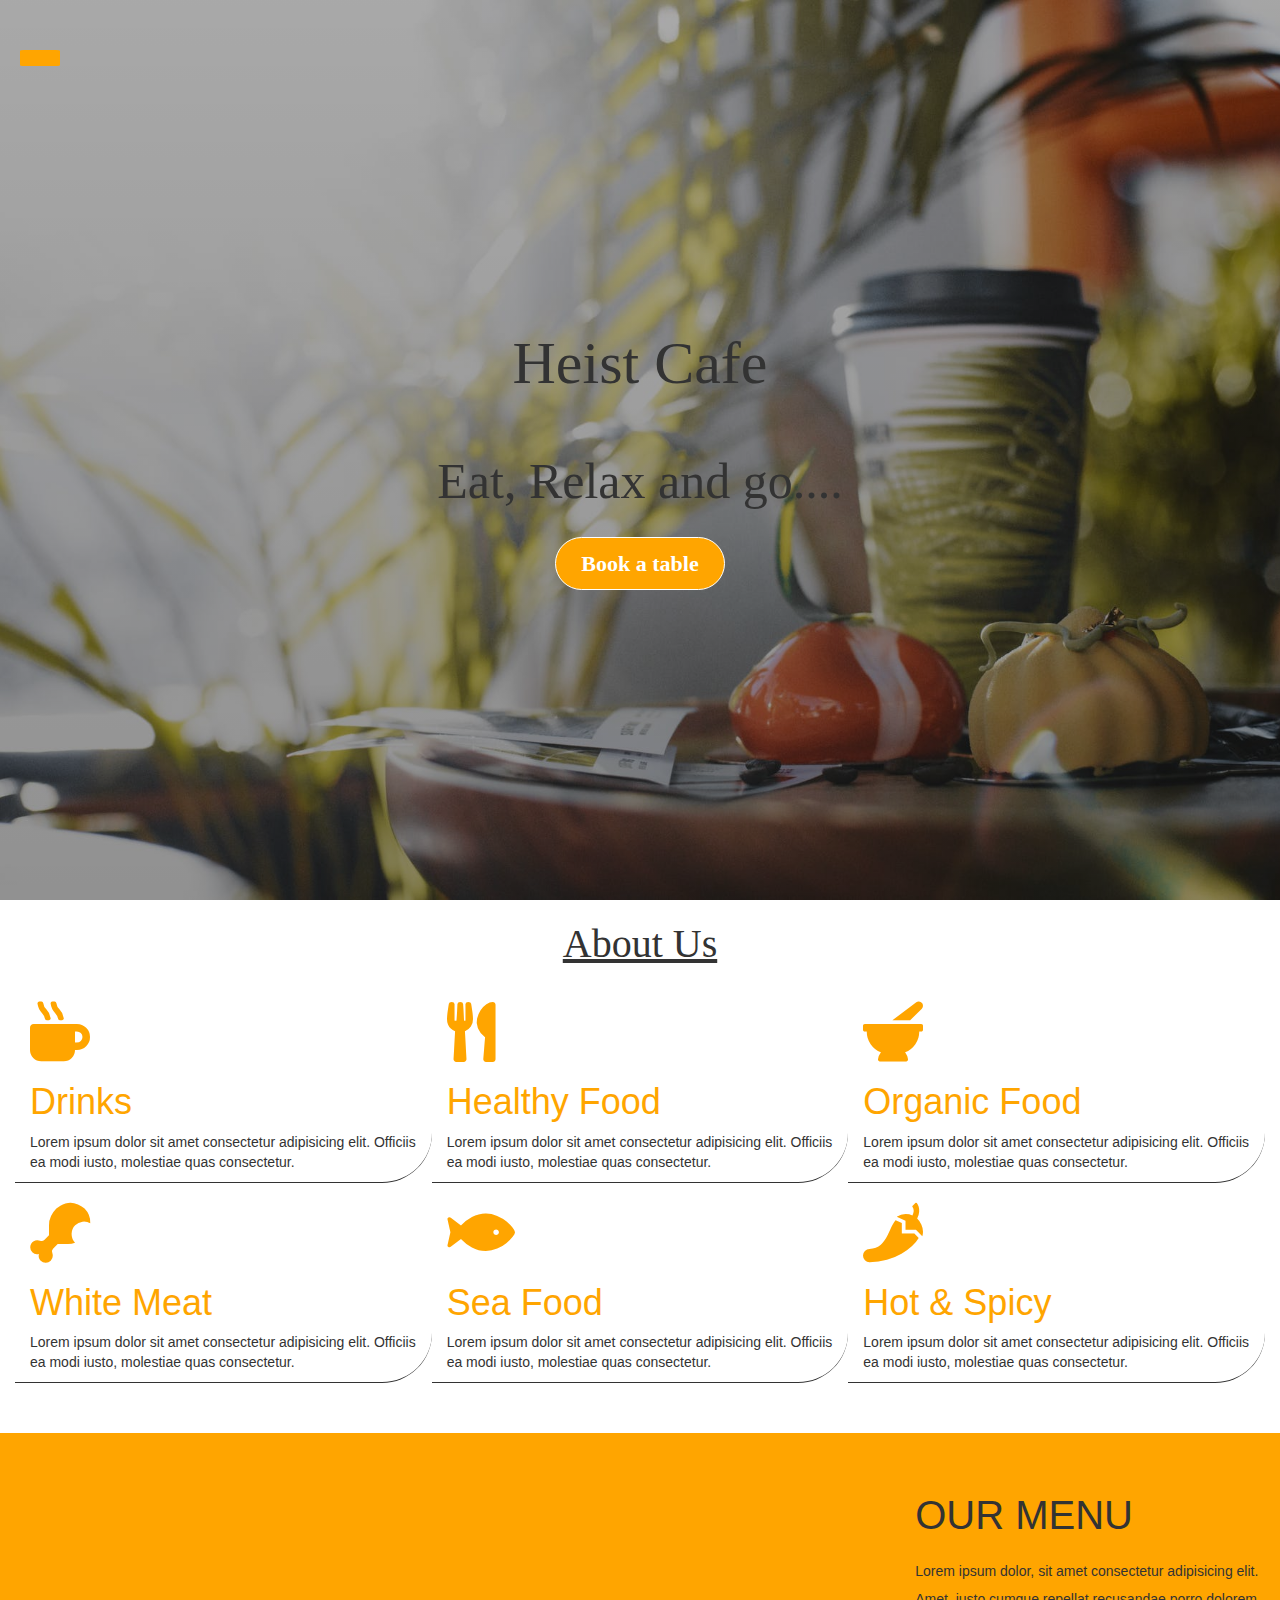
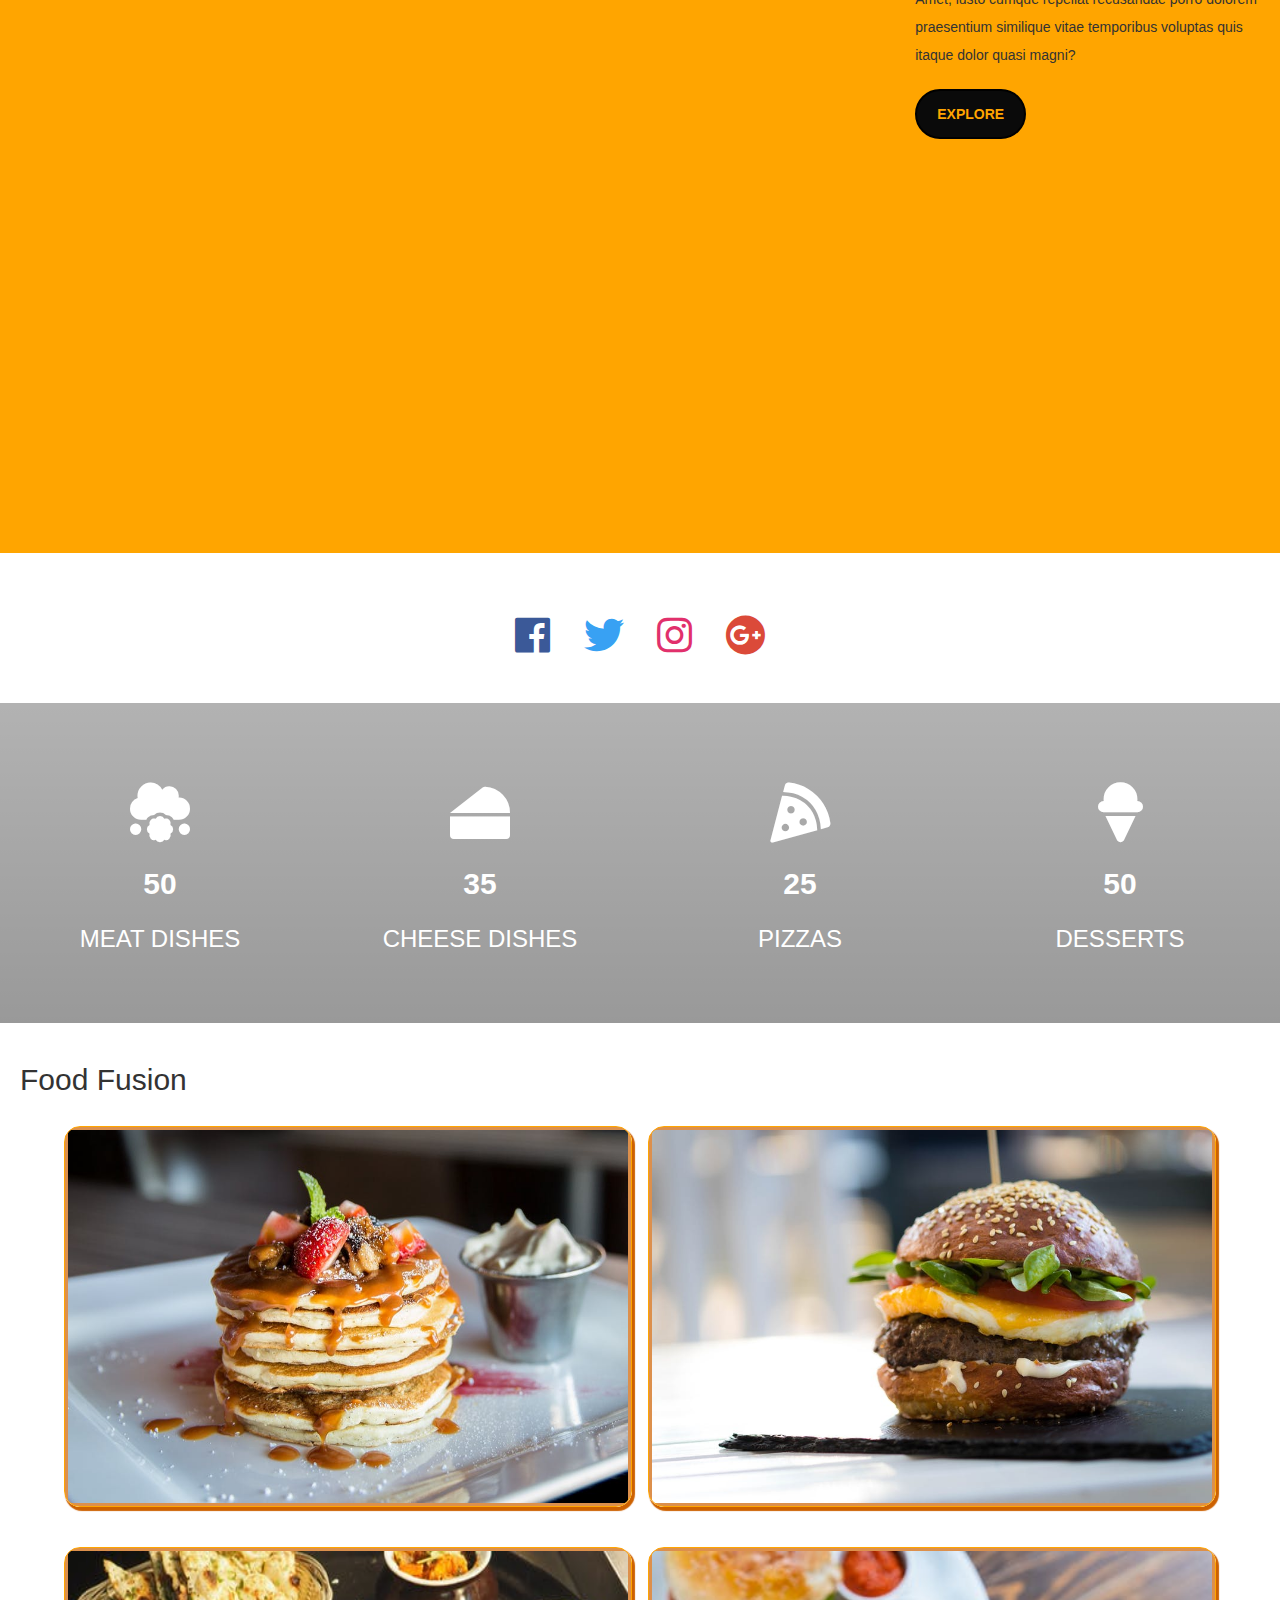
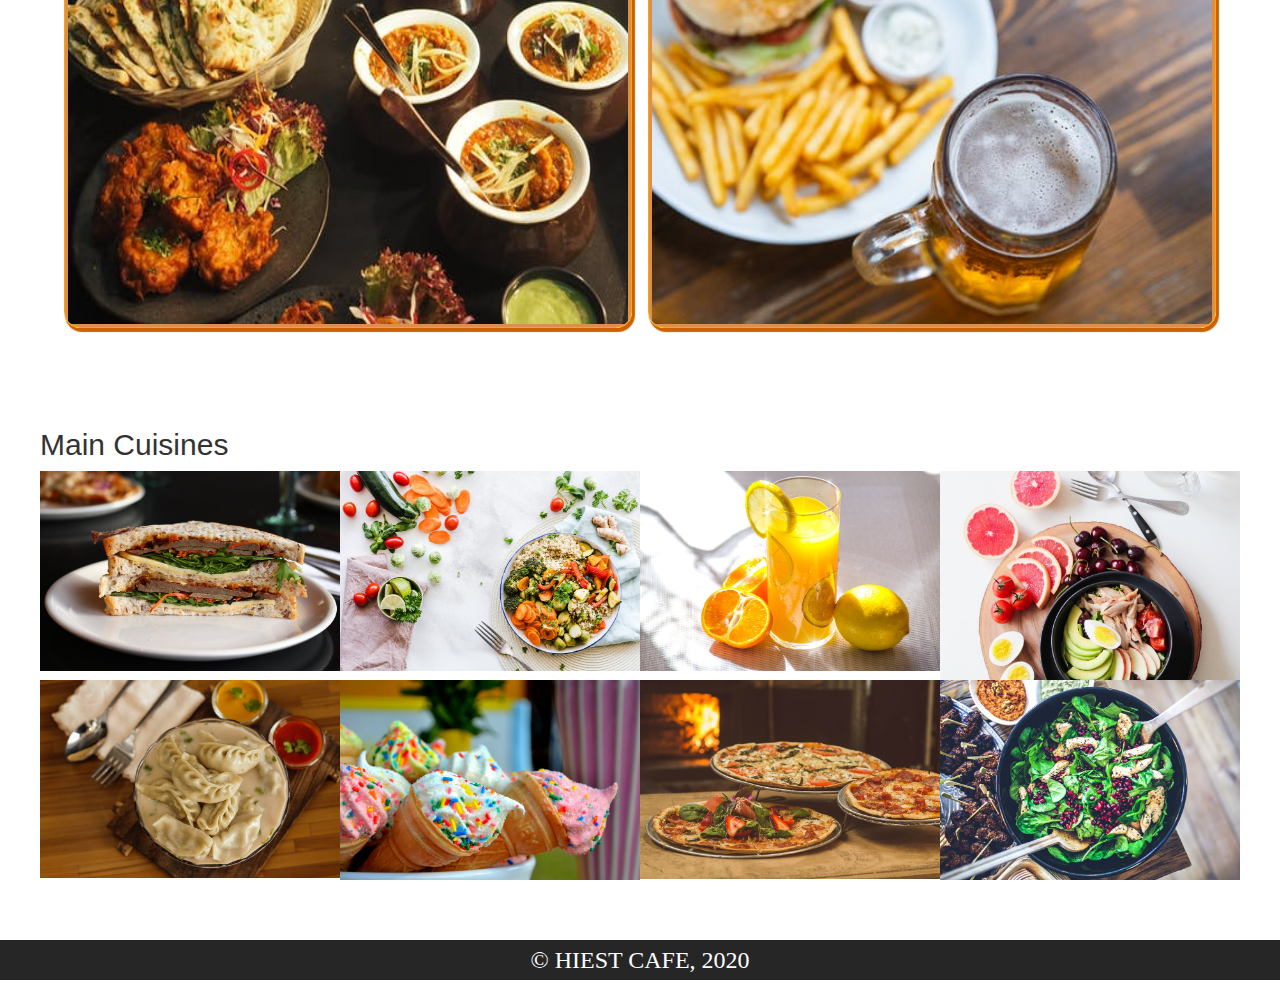
==== index.html @ 4cc07952 "first commit" ====
<!DOCTYPE html>
<html lang="en">
<head>
    <meta charset="UTF-8">
    <meta name="viewport" content="width=device-width, initial-scale=1.0">
    <meta http-equiv="X-UA-Compatible" content="ie=edge">
    <title>Hiest Cafe: Resturant and Rest Lounge</title>
    <link rel="stylesheet" href="style.css">
    <link href="https://fonts.googleapis.com/css2?family=Do+Hyeon&display=swap" rel="stylesheet">
    <link rel="stylesheet" href="/fontawesome/css/all.css">
    <link rel="stylesheet" href="/fontawesome/css/all.min.css">
    <link rel="stylesheet" href="/bootstrap/css/bootstrap.css">
    <link rel="stylesheet" href="/bootstrap/css/bootstrap.min.css">
    <link rel="stylesheet" href="magnific/magnific-popup.css">
</head>
<body>

    <!--Navigation section starts here-->

        <div id="menu" class="menu">
            <div class="" id="menu-bar" onclick="onClickMenu()">
                <div id="bar1" class="bar"></div>
                <div id="bar2" class="bar"></div>
                <div id="bar3" class="bar"></div>

                <ul id="nav" class="nav">
                    <li><a href="#">Home</a></li>
                    <li><a href="#">About</a></li>
                    <li><a href="#">Menu</a></li>
                    <li><a href="#">Contact</a></li>
                </ul>
            </div>
        </div>

    <!--Navigation section Starts here-->


    <!--Header Section starts here-->

        <header class="showcase">
            <div class="header-text">
                <h1>Heist Cafe</h1>
                Eat, Relax and go....
                <input type="button" value="Book a table">
            </div>       
        </header>

    <!--Header Section ends here-->    
    
    <!--About Section starts here-->
        
       <section class="main-section">
           <div class="title">
               About Us
           </div>
       </section>
       

    <!--About Article Section starts here-->
       
        <div class="container-fluid">
            <div class="col-md-4">
                <i class="fas fa-mug-hot"></i>
                <h1 class="subtitle">Drinks</h1>
                <p class="info">Lorem ipsum dolor sit amet consectetur adipisicing elit. Officiis ea modi iusto, molestiae quas consectetur.</p>
            </div>

            <div class="col-md-4">
                <i class="fas fa-utensils"></i>
                <h1 class="subtitle">Healthy Food</h1>
                <p class="info">Lorem ipsum dolor sit amet consectetur adipisicing elit. Officiis ea modi iusto, molestiae quas consectetur.</p>
            </div>

            <div class="col-md-4">
                <i class="fas fa-mortar-pestle"></i>
                <h1 class="subtitle">Organic Food</h1>
                <p class="info">Lorem ipsum dolor sit amet consectetur adipisicing elit. Officiis ea modi iusto, molestiae quas consectetur.</p>
            </div>

            <div class="col-md-4">
                <i class="fas fa-drumstick-bite"></i>
                <h1 class="subtitle">White Meat</h1>
                <p class="info">Lorem ipsum dolor sit amet consectetur adipisicing elit. Officiis ea modi iusto, molestiae quas consectetur.</p>
            </div>

            <div class="col-md-4">
                <i class="fas fa-fish"></i>
                <h1 class="subtitle">Sea Food</h1>
                <p class="info">Lorem ipsum dolor sit amet consectetur adipisicing elit. Officiis ea modi iusto, molestiae quas consectetur.</p>
            </div>

            <div class="col-md-4">
                <i class="fas fa-pepper-hot"></i>
                <h1 class="subtitle">Hot & Spicy</h1>
                <p class="info">Lorem ipsum dolor sit amet consectetur adipisicing elit. Officiis ea modi iusto, molestiae quas consectetur.</p>
            </div>
        </div>

    <!--About Article Section ends here-->
    <!--About Section ends here-->


    <!-- Menu Section -->

        <section class="menu" id="menu">
            <article class="menu-image"></article>
            <article class="menu-text">
                <div class="menu-text-center">
                    <h1>Our Menu</h1>
                    <p>Lorem ipsum dolor, sit amet consectetur adipisicing elit. Amet, iusto cumque repellat recusandae porro dolorem praesentium similique vitae temporibus voluptas quis itaque dolor quasi magni?</p>
                    <a href="#">Explore</a>
                </div>
            </article>
        </section>

    <!-- End of Menu Section -->

    <!-- Socia Icons  -->

        <section id="icons">
            <a href="#"><i class="fab fa-facebook facebook"></i></a>
            <a href="#"><i class="fab fa-twitter twitter"></i></a>
            <a href="#"><i class="fab fa-instagram instagram"></i></a>
            <a href="#"><i class="fab fa-google-plus plus"></i></a>
        </section>
    <!-- End of Social Icons -->


    <!-- Number Section -->

        <section id="numbers">
            <article class="number">
                <i class="fas fa-cloud-meatball"></i>
                <p>50</p>
                <h3>Meat Dishes</h3>
            </article>

            <article class="number">
                <i class="fas fa-cheese"></i>
                <p>35</p>
                <h3>Cheese Dishes</h3>
            </article>

            <article class="number">
                <i class="fas fa-pizza-slice"></i>
                <p>25</p>
                <h3>Pizzas</h3>
            </article>

            <article class="number">
                <i class="fas fa-ice-cream"></i>
                <p>50</p>
                <h3>Desserts</h3>
            </article>
        </section>


    <!-- End of Number Section -->


    <!-- Card Sections -->

        <section id="food">
            <div>
                <h2 class="title-text">
                    Food Fusion
                </h2>
            </div>

            <div class="food-container">
                <!-- Article -->
                    <article class="food-card">
                        <img src="/images/breakfast.jpeg" class="food-img" alt="Wine-Glass">
                        <div class="img-text">
                            <h1>Breakfast</h1>
                        </div>
                        <div class="img-footer">
                            <div class="footer-icon">
                                <i class="fas fa-dollar-sign">25</i>
                            </div>
                            <div class="footer-btn">
                                <button type="button" class="food-btn">Order Now</button>
                            </div>
                        </div>
                    </article>
                <!-- End of Article -->

                <!-- Article -->
                <article class="food-card">
                    <img src="/images/burger.jpeg" class="food-img" alt="Burger">
                    <div class="img-text">
                        <h1>Lunch</h1>
                    </div>
                    <div class="img-footer">
                        <div class="footer-icon">
                            <i class="fas fa-dollar-sign">35</i>
                        </div>
                        <div class="footer-btn">
                            <button type="button" class="food-btn">Order Now</button>
                        </div>
                    </div>
                </article>
            <!-- End of Article -->

            <!-- Article -->
            <article class="food-card">
                <img src="/images/dinner.jpeg" class="food-img" alt="Dinner">
                <div class="img-text">
                    <h1>Dinner</h1>
                </div>
                <div class="img-footer">
                    <div class="footer-icon">
                        <i class="fas fa-dollar-sign">50</i>
                    </div>
                    <div class="footer-btn">
                        <button type="button" class="food-btn">Order Now</button>
                    </div>
                </div>
            </article>
        <!-- End of Article -->

         <!-- Article -->
         <article class="food-card">
            <img src="/images/fastfood.jpeg" class="food-img" alt="Fast-Food">
            <div class="img-text">
                <h1>Fast Food</h1>
            </div>
            <div class="img-footer">
                <div class="footer-icon">
                    <i class="fas fa-dollar-sign">40</i>
                </div>
                <div class="footer-btn">
                    <button type="button" class="food-btn">Order Now</button>
                </div>
            </div>
        </article>
    <!-- End of Article -->
            </div>
        </section>

    <!-- End of Card Sections -->


    <!-- Gallary Section -->

        <section id="gallery">
            <div>
                <h2 class="title-text">
                    Main Cuisines
                </h2>
            </div>

            <div id="gallery-center">
                <article class="gallery-item">
                    <a href="/images/sandwich.jpeg">
                        <img src="images/sandwich.jpeg" alt="sandwich">
                    </a>
                </article>

                <article class="gallery-item">
                    <a href="/images/vegetables.jpeg">
                        <img src="images/vegetables.jpeg" alt="vegetables">
                    </a>
                </article>

                <article class="gallery-item">
                    <a href="/images/lemon-juice.jpeg">
                        <img src="images/lemon-juice.jpeg" alt="lemon-juice">
                    </a>
                </article>

                <article class="gallery-item">
                    <a href="/images/plate.jpeg">
                        <img src="images/plate.jpeg" alt="plate">
                    </a>
                </article>

                <article class="gallery-item">
                    <a href="/images/momos.jpeg">
                        <img src="images/momos.jpeg" alt="momo">
                    </a>
                </article>

                <article class="gallery-item">
                    <a href="/images/ice-cream.jpeg">
                        <img src="images/ice-cream.jpeg" alt="ice-cream">
                    </a>
                </article>

                <article class="gallery-item">
                    <a href="/images/pizzas.jpeg">
                        <img src="images/pizzas.jpeg" alt="pizzas">
                    </a>
                </article>

                <article class="gallery-item">
                    <a href="/images/salad.jpg">
                        <img src="images/salad.jpg" alt="salad">
                    </a>
                </article>
            </div>
        </section>


        <!-- Footer Starts Here -->

        <footer class="footer">
            <div class="section-center">
                <p class="text">
                    &copy; <span>Hiest Cafe, 2020</span>
                </p>
            </div>
        </footer>

        <!-- Footer Ends Here -->


    <!-- End of Gallary Section -->

    <!-- jQuery 1.7.2+ or Zepto.js 1.0+ -->
        <script src="//ajax.googleapis.com/ajax/libs/jquery/1.9.1/jquery.min.js"></script>
        <script src="magnific/jquery.magnific-popup.min.js"></script>
        <script src="magnific/magnific.js"></script>
        <script src="main.js"></script>
</body>
</html>
---- style.css ----
*{
    margin: 0;
    padding: 0;
    box-sizing: border-box;
}

body{
    font-family: 'Do Hyeon', sans-serif;
}

.title{
    margin: 15px;
    font-size: 40px;
    text-align: center;
}

/* Navbar  */

#menu-bar{
    width: 50px;
    height: 10px;
    margin: 50px 10px 10px 20px;
    position: fixed;
    z-index: 1; 
    cursor: pointer;
}

.bar{
    background: orange;
    border-radius: 10%;
    transition: 4s;
}

#bar{
    width: 40px;
    height: 10px;
    transform: translateY(-4px)
}

#bar2{
    width: 40px;
    height: 10px;
}

#bar3{
    width: 40px;
    height: 10px;
    transform: translateY(-4px);
}

.change .bar{
    background: #fff;
}

.change #bar1{
    transform: translateY(-6px);
    rotate: z(45deg);
}

.change #bar3{
    transform: translateY(-15px);
    rotate: z(-45deg);
}

.change #bar2{
    opacity: 0;
}

.nav li a{
    text-decoration: none;
    color: orange;
    font-size: 30px;
    text-transform: uppercase;
    font-weight: bold;
}

.nav li:hover{
    color: #fff;
    background: orange;
    padding-left: 10px; 
}

.nav li{
    margin: 20px 10px 10px 20px;
    padding-top: 10px;
    list-style-type: none;
}

.nav{
    display: none;
}

.change-btn{
    display: block;
}


/* End of Navbar */

/* Style for header section starts here */
.showcase{
    background: linear-gradient(rgba(0,0,0,0.3), rgba(0,0,0,0.4)),
    url(/images/showcase.jpeg) center/cover no-repeat fixed;
    min-height: 100vh;
    margin-top: auto;
}

.header-text{
    font-family: fantasy;
    display: flex;
    flex-direction: column;
    justify-content: center;
    align-items: center;
    position: absolute;
    background-attachment: fixed;
    width: 100%;
    height: 100%;
    font-size: 50px;
}

.header-text h1{
    font-size: 60px;
    font-family: cursive;
    margin-bottom: 50px;
}

input[type=button]{
    margin-top: 20px;
    padding: 10px 25px;
    border-radius: 200px;
    border: 1px solid;
    background-color: orange;
    color: #fff;
    font-size: 22px;
    font-family: cursive;
    font-weight: bold;
}

input[type=button]:hover{
    padding: 11px 30px;
    background-color: #fff;
    color: orange;
    transition: .8s;
    cursor: pointer;
}
/* Style for Header section ends here */



/* Style for about section starts here */

.main-section{
    text-align: center;
    font-size: 40px;
    text-decoration: underline;
    font-family: cursive;
}

.container-fluid{
    margin: 30px;
}

.col-md-4{
    margin-bottom: 20px;
    border-bottom: 1px solid;
    border-bottom-right-radius: 50px;
}

.col-md-4 .fas{
    font-size: 60px;
    color: orange;
    text-align: center;
}

.subtitle{
    color: orange;
}

.fas:hover,
.subtitle:hover{
    transition: transform .5s ease, color .5s ease;
    transform: translateY(-10px);
    cursor: pointer;
    color: #cd6100;
}

/* Style for about section ends here */


/* Menu Section */

.menu-image{
    min-height: 80vh;
    background: url(/images/second-image.jpeg) center/cover no-repeat fixed;
}

.menu-text{
    min-height: 80vh;
    align-items: center;
    background-color: orange;
    columns: #000;
    padding: 40px 0;
}

.menu-text-center{
    width: 90%;
    margin: 0 auto;
}

.menu-text h1{
    font-size: 40px;
    text-transform: uppercase;
    margin-bottom: 10px;
}

.menu-text p{
    margin: 20px 0;
    line-height: 2;
}

.menu-text a{
    display: inline-block;
    text-decoration: none;
    text-transform: uppercase;
    padding: 13px 20px;
    border-radius: 200px;
    font-weight: bold;
    background-color: rgb(10, 10, 10);
    color: orange;
    cursor: pointer;
    border: 2px solid black;
}

.menu-text a:hover{
    color: orange;
    background-color: #fff;
    border: none;
    transition: .5s;
}

@media screen and (min-width: 776px){
    .menu{
        display: flex;
    }
    .menu-text{
        flex: 0 0 30%;
    }
    .menu-image{
        flex: 0 0 70%;
        clip-path: polygon(0 0, 100% 0, 50% 100%, 0 100%);
    }
    .menu{
        background-color: orange;
    }
}
/* End of Menu Section */

/* Social Icons */

#icons{
    height: 150px;
    background: #fff;
    text-align: center;
    padding: 50px 0 50px 0;
}

#icons a{
    display: inline-block;
    padding: 5px 10px;
    margin: 0 5px;
    font-size: 40px;
    border-radius: 5px;
    transition: transform 1s ease, color 1s ease;
}

#icons a:hover{
    transform: translateY(-20px);
}

.facebook{
    color: #3b5998;
}

.twitter{
    color: #38a1f3;
}

.instagram{
    color: #e1306c;
}

.plus{
    color: #db4a39;
}

/* End of Social Icons */



/* Number Sections */

.number{
    text-align: center;
    background: linear-gradient(rgba(0,0,0,0.3), rgba(0,0,0,0.4)),
    url(/images/number-section.jpeg) center/cover no-repeat fixed;
    padding: 60px 0;
    color: #fff;
}

.number p{
    font-size: 30px;
    font-weight: bold;
}

.number:hover{
    color: orange;
}

.number .fas{
    font-size: 60px;
    margin: 20px 0;
}

.number h3{
    text-transform: uppercase;
}

@media screen and (min-width: 576px){
    #numbers{
        display: grid;
        grid-template-columns: 1fr 1fr;
    }
}

@media screen and (min-width: 992px){
    #numbers{
        grid-template-columns: repeat(4, 1fr);
    }
}
/* End of Number Sections */


/* Card Section */

#food{
    padding: 20px;
}

.food-container{
    max-width: 90vw;
    margin: 0 auto;
}

.food-card{
    position: relative;
    background: linear-gradient(rgba(205,96,0,0.7), rgba(205,96,0,0.7));
    margin: 20px 0;
    color: #000;
    overflow: hidden;
    padding: 3px;
    border-radius: 16px;
    border: 1px solid orange;
    box-shadow: 2px 3px 1px 1px #cd6100;
}

#food img{
    width: 100%;
    min-height: 100%;
    display: block;
    transition: transform 4s;
}

.img-text{
    position: absolute;
    top: 50%;
    left: 50%;
    transform: translate(-50%, -50%);
    text-align: center;
    opacity: 0;
    transition: opacity 4s;
}

.img-footer{
    display: flex;
    justify-content: space-between;
    width: 100%;
    position: absolute;
    left: 0;
    bottom: 0;
    padding: 10px;
    font-size: 20px;
    opacity: 0;
    color: #000;
    transition: opacity 4s;
}

.img-text h1{
    font-size: 30px;
    margin-bottom: 10px;
}

.food-card:hover img{
    opacity: 0.4;
    transform: scale(1.3);
}

.food-card:hover .img-text, 
.food-card:hover .img-footer{
    opacity: 1;
}

.food-btn{
    display: inline-block;
    background: #000;
    text-decoration: none;
    text-transform: capitalize;
    padding: 12px 32px;
    color: #fff;
    font-weight: bold;
    border-radius: 180px;
    cursor: pointer;
    margin-top: 16px;
    transition: all 0.3s ease-in-out;
    font-size: 18px;
    outline: none;
}

.food-btn:hover{
    color:orange;
    background: #fff;
    border: #000;
    outline: none;
}

.fas{
    font-size: 30px;
}

@media screen and (min-width: 576px){
    .food-container{
        display: grid;
        grid-template-columns: repeat(2, 1fr);
        grid-column-gap: 16px;
    }
}

@media screen and (min-width: 992px){
    .food-container{
        display: grid;
        grid-template-columns: repeat(2, 1fr);
        grid-column-gap: 16px;
    }
}
/* End of Card Section */

/* Gallary section */

#gallery{
    padding: 40px;
    background: #fff;
}

.gallery-item{
    background: linear-gradient(rgba(241,161,13), rgb(rgb(255,165,0)));
}

.gallery-item img{
    display: block;
    width: 100%;
    opacity: 1;
    transition: opacity 2s ease;
}

.gallery-item img:hover{
    opacity: 0.5;
}

@media screen and (min-width: 576px){
    #gallery-center{
        display: grid;
        grid-template-columns: 1fr 1fr;
    }
}

@media screen and (min-width: 992px){
    #gallery-center{
        display: grid;
        grid-template-columns: repeat(4, 1fr);
    }
}
/* End of Gallary Section */

/* Footer Section */

.footer{
    background: #262626;
    text-align: center;
    line-height: 40px;
}

.text{
    text-transform: uppercase;
    color: #fff;
    font-size: 24px;
    margin-top: 20px;
    font-family: cursive;
}

/* Footer Section Ends here */



/* Menu Section Starts here */

.menu-container{
    background: #0c2c5e;
}

.menu-header{
    font-size: 30px;
    text-align: center;
    font-family: cursive;
    color: #fff;
    text-decoration: underline;
    margin-bottom: 30px;
}

.menu-pallete{
    color: #fff;
    max-width: 1300px;
    margin: auto;
}


/* Menu Section Ends here */
---- fontawesome/css/all.css ----
.fa,
.fas,
.far,
.fal,
.fab {
  -moz-osx-font-smoothing: grayscale;
  -webkit-font-smoothing: antialiased;
  display: inline-block;
  font-style: normal;
  font-variant: normal;
  text-rendering: auto;
  line-height: 1; }

.fa-lg {
  font-size: 1.33333em;
  line-height: 0.75em;
  vertical-align: -.0667em; }

.fa-xs {
  font-size: .75em; }

.fa-sm {
  font-size: .875em; }

.fa-1x {
  font-size: 1em; }

.fa-2x {
  font-size: 2em; }

.fa-3x {
  font-size: 3em; }

.fa-4x {
  font-size: 4em; }

.fa-5x {
  font-size: 5em; }

.fa-6x {
  font-size: 6em; }

.fa-7x {
  font-size: 7em; }

.fa-8x {
  font-size: 8em; }

.fa-9x {
  font-size: 9em; }

.fa-10x {
  font-size: 10em; }

.fa-fw {
  text-align: center;
  width: 1.25em; }

.fa-ul {
  list-style-type: none;
  margin-left: 2.5em;
  padding-left: 0; }
  .fa-ul > li {
    position: relative; }

.fa-li {
  left: -2em;
  position: absolute;
  text-align: center;
  width: 2em;
  line-height: inherit; }

.fa-border {
  border: solid 0.08em #eee;
  border-radius: .1em;
  padding: .2em .25em .15em; }

.fa-pull-left {
  float: left; }

.fa-pull-right {
  float: right; }

.fa.fa-pull-left,
.fas.fa-pull-left,
.far.fa-pull-left,
.fal.fa-pull-left,
.fab.fa-pull-left {
  margin-right: .3em; }

.fa.fa-pull-right,
.fas.fa-pull-right,
.far.fa-pull-right,
.fal.fa-pull-right,
.fab.fa-pull-right {
  margin-left: .3em; }

.fa-spin {
  -webkit-animation: fa-spin 2s infinite linear;
          animation: fa-spin 2s infinite linear; }

.fa-pulse {
  -webkit-animation: fa-spin 1s infinite steps(8);
          animation: fa-spin 1s infinite steps(8); }

@-webkit-keyframes fa-spin {
  0% {
    -webkit-transform: rotate(0deg);
            transform: rotate(0deg); }
  100% {
    -webkit-transform: rotate(360deg);
            transform: rotate(360deg); } }

@keyframes fa-spin {
  0% {
    -webkit-transform: rotate(0deg);
            transform: rotate(0deg); }
  100% {
    -webkit-transform: rotate(360deg);
            transform: rotate(360deg); } }

.fa-rotate-90 {
  -ms-filter: "progid:DXImageTransform.Microsoft.BasicImage(rotation=1)";
  -webkit-transform: rotate(90deg);
          transform: rotate(90deg); }

.fa-rotate-180 {
  -ms-filter: "progid:DXImageTransform.Microsoft.BasicImage(rotation=2)";
  -webkit-transform: rotate(180deg);
          transform: rotate(180deg); }

.fa-rotate-270 {
  -ms-filter: "progid:DXImageTransform.Microsoft.BasicImage(rotation=3)";
  -webkit-transform: rotate(270deg);
          transform: rotate(270deg); }

.fa-flip-horizontal {
  -ms-filter: "progid:DXImageTransform.Microsoft.BasicImage(rotation=0, mirror=1)";
  -webkit-transform: scale(-1, 1);
          transform: scale(-1, 1); }

.fa-flip-vertical {
  -ms-filter: "progid:DXImageTransform.Microsoft.BasicImage(rotation=2, mirror=1)";
  -webkit-transform: scale(1, -1);
          transform: scale(1, -1); }

.fa-flip-both, .fa-flip-horizontal.fa-flip-vertical {
  -ms-filter: "progid:DXImageTransform.Microsoft.BasicImage(rotation=2, mirror=1)";
  -webkit-transform: scale(-1, -1);
          transform: scale(-1, -1); }

:root .fa-rotate-90,
:root .fa-rotate-180,
:root .fa-rotate-270,
:root .fa-flip-horizontal,
:root .fa-flip-vertical,
:root .fa-flip-both {
  -webkit-filter: none;
          filter: none; }

.fa-stack {
  display: inline-block;
  height: 2em;
  line-height: 2em;
  position: relative;
  vertical-align: middle;
  width: 2.5em; }

.fa-stack-1x,
.fa-stack-2x {
  left: 0;
  position: absolute;
  text-align: center;
  width: 100%; }

.fa-stack-1x {
  line-height: inherit; }

.fa-stack-2x {
  font-size: 2em; }

.fa-inverse {
  color: #fff; }

/* Font Awesome uses the Unicode Private Use Area (PUA) to ensure screen
readers do not read off random characters that represent icons */
.fa-500px:before {
  content: "\f26e"; }

.fa-accessible-icon:before {
  content: "\f368"; }

.fa-accusoft:before {
  content: "\f369"; }

.fa-acquisitions-incorporated:before {
  content: "\f6af"; }

.fa-ad:before {
  content: "\f641"; }

.fa-address-book:before {
  content: "\f2b9"; }

.fa-address-card:before {
  content: "\f2bb"; }

.fa-adjust:before {
  content: "\f042"; }

.fa-adn:before {
  content: "\f170"; }

.fa-adobe:before {
  content: "\f778"; }

.fa-adversal:before {
  content: "\f36a"; }

.fa-affiliatetheme:before {
  content: "\f36b"; }

.fa-air-freshener:before {
  content: "\f5d0"; }

.fa-algolia:before {
  content: "\f36c"; }

.fa-align-center:before {
  content: "\f037"; }

.fa-align-justify:before {
  content: "\f039"; }

.fa-align-left:before {
  content: "\f036"; }

.fa-align-right:before {
  content: "\f038"; }

.fa-alipay:before {
  content: "\f642"; }

.fa-allergies:before {
  content: "\f461"; }

.fa-amazon:before {
  content: "\f270"; }

.fa-amazon-pay:before {
  content: "\f42c"; }

.fa-ambulance:before {
  content: "\f0f9"; }

.fa-american-sign-language-interpreting:before {
  content: "\f2a3"; }

.fa-amilia:before {
  content: "\f36d"; }

.fa-anchor:before {
  content: "\f13d"; }

.fa-android:before {
  content: "\f17b"; }

.fa-angellist:before {
  content: "\f209"; }

.fa-angle-double-down:before {
  content: "\f103"; }

.fa-angle-double-left:before {
  content: "\f100"; }

.fa-angle-double-right:before {
  content: "\f101"; }

.fa-angle-double-up:before {
  content: "\f102"; }

.fa-angle-down:before {
  content: "\f107"; }

.fa-angle-left:before {
  content: "\f104"; }

.fa-angle-right:before {
  content: "\f105"; }

.fa-angle-up:before {
  content: "\f106"; }

.fa-angry:before {
  content: "\f556"; }

.fa-angrycreative:before {
  content: "\f36e"; }

.fa-angular:before {
  content: "\f420"; }

.fa-ankh:before {
  content: "\f644"; }

.fa-app-store:before {
  content: "\f36f"; }

.fa-app-store-ios:before {
  content: "\f370"; }

.fa-apper:before {
  content: "\f371"; }

.fa-apple:before {
  content: "\f179"; }

.fa-apple-alt:before {
  content: "\f5d1"; }

.fa-apple-pay:before {
  content: "\f415"; }

.fa-archive:before {
  content: "\f187"; }

.fa-archway:before {
  content: "\f557"; }

.fa-arrow-alt-circle-down:before {
  content: "\f358"; }

.fa-arrow-alt-circle-left:before {
  content: "\f359"; }

.fa-arrow-alt-circle-right:before {
  content: "\f35a"; }

.fa-arrow-alt-circle-up:before {
  content: "\f35b"; }

.fa-arrow-circle-down:before {
  content: "\f0ab"; }

.fa-arrow-circle-left:before {
  content: "\f0a8"; }

.fa-arrow-circle-right:before {
  content: "\f0a9"; }

.fa-arrow-circle-up:before {
  content: "\f0aa"; }

.fa-arrow-down:before {
  content: "\f063"; }

.fa-arrow-left:before {
  content: "\f060"; }

.fa-arrow-right:before {
  content: "\f061"; }

.fa-arrow-up:before {
  content: "\f062"; }

.fa-arrows-alt:before {
  content: "\f0b2"; }

.fa-arrows-alt-h:before {
  content: "\f337"; }

.fa-arrows-alt-v:before {
  content: "\f338"; }

.fa-artstation:before {
  content: "\f77a"; }

.fa-assistive-listening-systems:before {
  content: "\f2a2"; }

.fa-asterisk:before {
  content: "\f069"; }

.fa-asymmetrik:before {
  content: "\f372"; }

.fa-at:before {
  content: "\f1fa"; }

.fa-atlas:before {
  content: "\f558"; }

.fa-atlassian:before {
  content: "\f77b"; }

.fa-atom:before {
  content: "\f5d2"; }

.fa-audible:before {
  content: "\f373"; }

.fa-audio-description:before {
  content: "\f29e"; }

.fa-autoprefixer:before {
  content: "\f41c"; }

.fa-avianex:before {
  content: "\f374"; }

.fa-aviato:before {
  content: "\f421"; }

.fa-award:before {
  content: "\f559"; }

.fa-aws:before {
  content: "\f375"; }

.fa-baby:before {
  content: "\f77c"; }

.fa-baby-carriage:before {
  content: "\f77d"; }

.fa-backspace:before {
  content: "\f55a"; }

.fa-backward:before {
  content: "\f04a"; }

.fa-bacon:before {
  content: "\f7e5"; }

.fa-balance-scale:before {
  content: "\f24e"; }

.fa-ban:before {
  content: "\f05e"; }

.fa-band-aid:before {
  content: "\f462"; }

.fa-bandcamp:before {
  content: "\f2d5"; }

.fa-barcode:before {
  content: "\f02a"; }

.fa-bars:before {
  content: "\f0c9"; }

.fa-baseball-ball:before {
  content: "\f433"; }

.fa-basketball-ball:before {
  content: "\f434"; }

.fa-bath:before {
  content: "\f2cd"; }

.fa-battery-empty:before {
  content: "\f244"; }

.fa-battery-full:before {
  content: "\f240"; }

.fa-battery-half:before {
  content: "\f242"; }

.fa-battery-quarter:before {
  content: "\f243"; }

.fa-battery-three-quarters:before {
  content: "\f241"; }

.fa-bed:before {
  content: "\f236"; }

.fa-beer:before {
  content: "\f0fc"; }

.fa-behance:before {
  content: "\f1b4"; }

.fa-behance-square:before {
  content: "\f1b5"; }

.fa-bell:before {
  content: "\f0f3"; }

.fa-bell-slash:before {
  content: "\f1f6"; }

.fa-bezier-curve:before {
  content: "\f55b"; }

.fa-bible:before {
  content: "\f647"; }

.fa-bicycle:before {
  content: "\f206"; }

.fa-bimobject:before {
  content: "\f378"; }

.fa-binoculars:before {
  content: "\f1e5"; }

.fa-biohazard:before {
  content: "\f780"; }

.fa-birthday-cake:before {
  content: "\f1fd"; }

.fa-bitbucket:before {
  content: "\f171"; }

.fa-bitcoin:before {
  content: "\f379"; }

.fa-bity:before {
  content: "\f37a"; }

.fa-black-tie:before {
  content: "\f27e"; }

.fa-blackberry:before {
  content: "\f37b"; }

.fa-blender:before {
  content: "\f517"; }

.fa-blender-phone:before {
  content: "\f6b6"; }

.fa-blind:before {
  content: "\f29d"; }

.fa-blog:before {
  content: "\f781"; }

.fa-blogger:before {
  content: "\f37c"; }

.fa-blogger-b:before {
  content: "\f37d"; }

.fa-bluetooth:before {
  content: "\f293"; }

.fa-bluetooth-b:before {
  content: "\f294"; }

.fa-bold:before {
  content: "\f032"; }

.fa-bolt:before {
  content: "\f0e7"; }

.fa-bomb:before {
  content: "\f1e2"; }

.fa-bone:before {
  content: "\f5d7"; }

.fa-bong:before {
  content: "\f55c"; }

.fa-book:before {
  content: "\f02d"; }

.fa-book-dead:before {
  content: "\f6b7"; }

.fa-book-medical:before {
  content: "\f7e6"; }

.fa-book-open:before {
  content: "\f518"; }

.fa-book-reader:before {
  content: "\f5da"; }

.fa-bookmark:before {
  content: "\f02e"; }

.fa-bowling-ball:before {
  content: "\f436"; }

.fa-box:before {
  content: "\f466"; }

.fa-box-open:before {
  content: "\f49e"; }

.fa-boxes:before {
  content: "\f468"; }

.fa-braille:before {
  content: "\f2a1"; }

.fa-brain:before {
  content: "\f5dc"; }

.fa-bread-slice:before {
  content: "\f7ec"; }

.fa-briefcase:before {
  content: "\f0b1"; }

.fa-briefcase-medical:before {
  content: "\f469"; }

.fa-broadcast-tower:before {
  content: "\f519"; }

.fa-broom:before {
  content: "\f51a"; }

.fa-brush:before {
  content: "\f55d"; }

.fa-btc:before {
  content: "\f15a"; }

.fa-bug:before {
  content: "\f188"; }

.fa-building:before {
  content: "\f1ad"; }

.fa-bullhorn:before {
  content: "\f0a1"; }

.fa-bullseye:before {
  content: "\f140"; }

.fa-burn:before {
  content: "\f46a"; }

.fa-buromobelexperte:before {
  content: "\f37f"; }

.fa-bus:before {
  content: "\f207"; }

.fa-bus-alt:before {
  content: "\f55e"; }

.fa-business-time:before {
  content: "\f64a"; }

.fa-buysellads:before {
  content: "\f20d"; }

.fa-calculator:before {
  content: "\f1ec"; }

.fa-calendar:before {
  content: "\f133"; }

.fa-calendar-alt:before {
  content: "\f073"; }

.fa-calendar-check:before {
  content: "\f274"; }

.fa-calendar-day:before {
  content: "\f783"; }

.fa-calendar-minus:before {
  content: "\f272"; }

.fa-calendar-plus:before {
  content: "\f271"; }

.fa-calendar-times:before {
  content: "\f273"; }

.fa-calendar-week:before {
  content: "\f784"; }

.fa-camera:before {
  content: "\f030"; }

.fa-camera-retro:before {
  content: "\f083"; }

.fa-campground:before {
  content: "\f6bb"; }

.fa-canadian-maple-leaf:before {
  content: "\f785"; }

.fa-candy-cane:before {
  content: "\f786"; }

.fa-cannabis:before {
  content: "\f55f"; }

.fa-capsules:before {
  content: "\f46b"; }

.fa-car:before {
  content: "\f1b9"; }

.fa-car-alt:before {
  content: "\f5de"; }

.fa-car-battery:before {
  content: "\f5df"; }

.fa-car-crash:before {
  content: "\f5e1"; }

.fa-car-side:before {
  content: "\f5e4"; }

.fa-caret-down:before {
  content: "\f0d7"; }

.fa-caret-left:before {
  content: "\f0d9"; }

.fa-caret-right:before {
  content: "\f0da"; }

.fa-caret-square-down:before {
  content: "\f150"; }

.fa-caret-square-left:before {
  content: "\f191"; }

.fa-caret-square-right:before {
  content: "\f152"; }

.fa-caret-square-up:before {
  content: "\f151"; }

.fa-caret-up:before {
  content: "\f0d8"; }

.fa-carrot:before {
  content: "\f787"; }

.fa-cart-arrow-down:before {
  content: "\f218"; }

.fa-cart-plus:before {
  content: "\f217"; }

.fa-cash-register:before {
  content: "\f788"; }

.fa-cat:before {
  content: "\f6be"; }

.fa-cc-amazon-pay:before {
  content: "\f42d"; }

.fa-cc-amex:before {
  content: "\f1f3"; }

.fa-cc-apple-pay:before {
  content: "\f416"; }

.fa-cc-diners-club:before {
  content: "\f24c"; }

.fa-cc-discover:before {
  content: "\f1f2"; }

.fa-cc-jcb:before {
  content: "\f24b"; }

.fa-cc-mastercard:before {
  content: "\f1f1"; }

.fa-cc-paypal:before {
  content: "\f1f4"; }

.fa-cc-stripe:before {
  content: "\f1f5"; }

.fa-cc-visa:before {
  content: "\f1f0"; }

.fa-centercode:before {
  content: "\f380"; }

.fa-centos:before {
  content: "\f789"; }

.fa-certificate:before {
  content: "\f0a3"; }

.fa-chair:before {
  content: "\f6c0"; }

.fa-chalkboard:before {
  content: "\f51b"; }

.fa-chalkboard-teacher:before {
  content: "\f51c"; }

.fa-charging-station:before {
  content: "\f5e7"; }

.fa-chart-area:before {
  content: "\f1fe"; }

.fa-chart-bar:before {
  content: "\f080"; }

.fa-chart-line:before {
  content: "\f201"; }

.fa-chart-pie:before {
  content: "\f200"; }

.fa-check:before {
  content: "\f00c"; }

.fa-check-circle:before {
  content: "\f058"; }

.fa-check-double:before {
  content: "\f560"; }

.fa-check-square:before {
  content: "\f14a"; }

.fa-cheese:before {
  content: "\f7ef"; }

.fa-chess:before {
  content: "\f439"; }

.fa-chess-bishop:before {
  content: "\f43a"; }

.fa-chess-board:before {
  content: "\f43c"; }

.fa-chess-king:before {
  content: "\f43f"; }

.fa-chess-knight:before {
  content: "\f441"; }

.fa-chess-pawn:before {
  content: "\f443"; }

.fa-chess-queen:before {
  content: "\f445"; }

.fa-chess-rook:before {
  content: "\f447"; }

.fa-chevron-circle-down:before {
  content: "\f13a"; }

.fa-chevron-circle-left:before {
  content: "\f137"; }

.fa-chevron-circle-right:before {
  content: "\f138"; }

.fa-chevron-circle-up:before {
  content: "\f139"; }

.fa-chevron-down:before {
  content: "\f078"; }

.fa-chevron-left:before {
  content: "\f053"; }

.fa-chevron-right:before {
  content: "\f054"; }

.fa-chevron-up:before {
  content: "\f077"; }

.fa-child:before {
  content: "\f1ae"; }

.fa-chrome:before {
  content: "\f268"; }

.fa-church:before {
  content: "\f51d"; }

.fa-circle:before {
  content: "\f111"; }

.fa-circle-notch:before {
  content: "\f1ce"; }

.fa-city:before {
  content: "\f64f"; }

.fa-clinic-medical:before {
  content: "\f7f2"; }

.fa-clipboard:before {
  content: "\f328"; }

.fa-clipboard-check:before {
  content: "\f46c"; }

.fa-clipboard-list:before {
  content: "\f46d"; }

.fa-clock:before {
  content: "\f017"; }

.fa-clone:before {
  content: "\f24d"; }

.fa-closed-captioning:before {
  content: "\f20a"; }

.fa-cloud:before {
  content: "\f0c2"; }

.fa-cloud-download-alt:before {
  content: "\f381"; }

.fa-cloud-meatball:before {
  content: "\f73b"; }

.fa-cloud-moon:before {
  content: "\f6c3"; }

.fa-cloud-moon-rain:before {
  content: "\f73c"; }

.fa-cloud-rain:before {
  content: "\f73d"; }

.fa-cloud-showers-heavy:before {
  content: "\f740"; }

.fa-cloud-sun:before {
  content: "\f6c4"; }

.fa-cloud-sun-rain:before {
  content: "\f743"; }

.fa-cloud-upload-alt:before {
  content: "\f382"; }

.fa-cloudscale:before {
  content: "\f383"; }

.fa-cloudsmith:before {
  content: "\f384"; }

.fa-cloudversify:before {
  content: "\f385"; }

.fa-cocktail:before {
  content: "\f561"; }

.fa-code:before {
  content: "\f121"; }

.fa-code-branch:before {
  content: "\f126"; }

.fa-codepen:before {
  content: "\f1cb"; }

.fa-codiepie:before {
  content: "\f284"; }

.fa-coffee:before {
  content: "\f0f4"; }

.fa-cog:before {
  content: "\f013"; }

.fa-cogs:before {
  content: "\f085"; }

.fa-coins:before {
  content: "\f51e"; }

.fa-columns:before {
  content: "\f0db"; }

.fa-comment:before {
  content: "\f075"; }

.fa-comment-alt:before {
  content: "\f27a"; }

.fa-comment-dollar:before {
  content: "\f651"; }

.fa-comment-dots:before {
  content: "\f4ad"; }

.fa-comment-medical:before {
  content: "\f7f5"; }

.fa-comment-slash:before {
  content: "\f4b3"; }

.fa-comments:before {
  content: "\f086"; }

.fa-comments-dollar:before {
  content: "\f653"; }

.fa-compact-disc:before {
  content: "\f51f"; }

.fa-compass:before {
  content: "\f14e"; }

.fa-compress:before {
  content: "\f066"; }

.fa-compress-arrows-alt:before {
  content: "\f78c"; }

.fa-concierge-bell:before {
  content: "\f562"; }

.fa-confluence:before {
  content: "\f78d"; }

.fa-connectdevelop:before {
  content: "\f20e"; }

.fa-contao:before {
  content: "\f26d"; }

.fa-cookie:before {
  content: "\f563"; }

.fa-cookie-bite:before {
  content: "\f564"; }

.fa-copy:before {
  content: "\f0c5"; }

.fa-copyright:before {
  content: "\f1f9"; }

.fa-couch:before {
  content: "\f4b8"; }

.fa-cpanel:before {
  content: "\f388"; }

.fa-creative-commons:before {
  content: "\f25e"; }

.fa-creative-commons-by:before {
  content: "\f4e7"; }

.fa-creative-commons-nc:before {
  content: "\f4e8"; }

.fa-creative-commons-nc-eu:before {
  content: "\f4e9"; }

.fa-creative-commons-nc-jp:before {
  content: "\f4ea"; }

.fa-creative-commons-nd:before {
  content: "\f4eb"; }

.fa-creative-commons-pd:before {
  content: "\f4ec"; }

.fa-creative-commons-pd-alt:before {
  content: "\f4ed"; }

.fa-creative-commons-remix:before {
  content: "\f4ee"; }

.fa-creative-commons-sa:before {
  content: "\f4ef"; }

.fa-creative-commons-sampling:before {
  content: "\f4f0"; }

.fa-creative-commons-sampling-plus:before {
  content: "\f4f1"; }

.fa-creative-commons-share:before {
  content: "\f4f2"; }

.fa-creative-commons-zero:before {
  content: "\f4f3"; }

.fa-credit-card:before {
  content: "\f09d"; }

.fa-critical-role:before {
  content: "\f6c9"; }

.fa-crop:before {
  content: "\f125"; }

.fa-crop-alt:before {
  content: "\f565"; }

.fa-cross:before {
  content: "\f654"; }

.fa-crosshairs:before {
  content: "\f05b"; }

.fa-crow:before {
  content: "\f520"; }

.fa-crown:before {
  content: "\f521"; }

.fa-crutch:before {
  content: "\f7f7"; }

.fa-css3:before {
  content: "\f13c"; }

.fa-css3-alt:before {
  content: "\f38b"; }

.fa-cube:before {
  content: "\f1b2"; }

.fa-cubes:before {
  content: "\f1b3"; }

.fa-cut:before {
  content: "\f0c4"; }

.fa-cuttlefish:before {
  content: "\f38c"; }

.fa-d-and-d:before {
  content: "\f38d"; }

.fa-d-and-d-beyond:before {
  content: "\f6ca"; }

.fa-dashcube:before {
  content: "\f210"; }

.fa-database:before {
  content: "\f1c0"; }

.fa-deaf:before {
  content: "\f2a4"; }

.fa-delicious:before {
  content: "\f1a5"; }

.fa-democrat:before {
  content: "\f747"; }

.fa-deploydog:before {
  content: "\f38e"; }

.fa-deskpro:before {
  content: "\f38f"; }

.fa-desktop:before {
  content: "\f108"; }

.fa-dev:before {
  content: "\f6cc"; }

.fa-deviantart:before {
  content: "\f1bd"; }

.fa-dharmachakra:before {
  content: "\f655"; }

.fa-dhl:before {
  content: "\f790"; }

.fa-diagnoses:before {
  content: "\f470"; }

.fa-diaspora:before {
  content: "\f791"; }

.fa-dice:before {
  content: "\f522"; }

.fa-dice-d20:before {
  content: "\f6cf"; }

.fa-dice-d6:before {
  content: "\f6d1"; }

.fa-dice-five:before {
  content: "\f523"; }

.fa-dice-four:before {
  content: "\f524"; }

.fa-dice-one:before {
  content: "\f525"; }

.fa-dice-six:before {
  content: "\f526"; }

.fa-dice-three:before {
  content: "\f527"; }

.fa-dice-two:before {
  content: "\f528"; }

.fa-digg:before {
  content: "\f1a6"; }

.fa-digital-ocean:before {
  content: "\f391"; }

.fa-digital-tachograph:before {
  content: "\f566"; }

.fa-directions:before {
  content: "\f5eb"; }

.fa-discord:before {
  content: "\f392"; }

.fa-discourse:before {
  content: "\f393"; }

.fa-divide:before {
  content: "\f529"; }

.fa-dizzy:before {
  content: "\f567"; }

.fa-dna:before {
  content: "\f471"; }

.fa-dochub:before {
  content: "\f394"; }

.fa-docker:before {
  content: "\f395"; }

.fa-dog:before {
  content: "\f6d3"; }

.fa-dollar-sign:before {
  content: "\f155"; }

.fa-dolly:before {
  content: "\f472"; }

.fa-dolly-flatbed:before {
  content: "\f474"; }

.fa-donate:before {
  content: "\f4b9"; }

.fa-door-closed:before {
  content: "\f52a"; }

.fa-door-open:before {
  content: "\f52b"; }

.fa-dot-circle:before {
  content: "\f192"; }

.fa-dove:before {
  content: "\f4ba"; }

.fa-download:before {
  content: "\f019"; }

.fa-draft2digital:before {
  content: "\f396"; }

.fa-drafting-compass:before {
  content: "\f568"; }

.fa-dragon:before {
  content: "\f6d5"; }

.fa-draw-polygon:before {
  content: "\f5ee"; }

.fa-dribbble:before {
  content: "\f17d"; }

.fa-dribbble-square:before {
  content: "\f397"; }

.fa-dropbox:before {
  content: "\f16b"; }

.fa-drum:before {
  content: "\f569"; }

.fa-drum-steelpan:before {
  content: "\f56a"; }

.fa-drumstick-bite:before {
  content: "\f6d7"; }

.fa-drupal:before {
  content: "\f1a9"; }

.fa-dumbbell:before {
  content: "\f44b"; }

.fa-dumpster:before {
  content: "\f793"; }

.fa-dumpster-fire:before {
  content: "\f794"; }

.fa-dungeon:before {
  content: "\f6d9"; }

.fa-dyalog:before {
  content: "\f399"; }

.fa-earlybirds:before {
  content: "\f39a"; }

.fa-ebay:before {
  content: "\f4f4"; }

.fa-edge:before {
  content: "\f282"; }

.fa-edit:before {
  content: "\f044"; }

.fa-egg:before {
  content: "\f7fb"; }

.fa-eject:before {
  content: "\f052"; }

.fa-elementor:before {
  content: "\f430"; }

.fa-ellipsis-h:before {
  content: "\f141"; }

.fa-ellipsis-v:before {
  content: "\f142"; }

.fa-ello:before {
  content: "\f5f1"; }

.fa-ember:before {
  content: "\f423"; }

.fa-empire:before {
  content: "\f1d1"; }

.fa-envelope:before {
  content: "\f0e0"; }

.fa-envelope-open:before {
  content: "\f2b6"; }

.fa-envelope-open-text:before {
  content: "\f658"; }

.fa-envelope-square:before {
  content: "\f199"; }

.fa-envira:before {
  content: "\f299"; }

.fa-equals:before {
  content: "\f52c"; }

.fa-eraser:before {
  content: "\f12d"; }

.fa-erlang:before {
  content: "\f39d"; }

.fa-ethereum:before {
  content: "\f42e"; }

.fa-ethernet:before {
  content: "\f796"; }

.fa-etsy:before {
  content: "\f2d7"; }

.fa-euro-sign:before {
  content: "\f153"; }

.fa-exchange-alt:before {
  content: "\f362"; }

.fa-exclamation:before {
  content: "\f12a"; }

.fa-exclamation-circle:before {
  content: "\f06a"; }

.fa-exclamation-triangle:before {
  content: "\f071"; }

.fa-expand:before {
  content: "\f065"; }

.fa-expand-arrows-alt:before {
  content: "\f31e"; }

.fa-expeditedssl:before {
  content: "\f23e"; }

.fa-external-link-alt:before {
  content: "\f35d"; }

.fa-external-link-square-alt:before {
  content: "\f360"; }

.fa-eye:before {
  content: "\f06e"; }

.fa-eye-dropper:before {
  content: "\f1fb"; }

.fa-eye-slash:before {
  content: "\f070"; }

.fa-facebook:before {
  content: "\f09a"; }

.fa-facebook-f:before {
  content: "\f39e"; }

.fa-facebook-messenger:before {
  content: "\f39f"; }

.fa-facebook-square:before {
  content: "\f082"; }

.fa-fantasy-flight-games:before {
  content: "\f6dc"; }

.fa-fast-backward:before {
  content: "\f049"; }

.fa-fast-forward:before {
  content: "\f050"; }

.fa-fax:before {
  content: "\f1ac"; }

.fa-feather:before {
  content: "\f52d"; }

.fa-feather-alt:before {
  content: "\f56b"; }

.fa-fedex:before {
  content: "\f797"; }

.fa-fedora:before {
  content: "\f798"; }

.fa-female:before {
  content: "\f182"; }

.fa-fighter-jet:before {
  content: "\f0fb"; }

.fa-figma:before {
  content: "\f799"; }

.fa-file:before {
  content: "\f15b"; }

.fa-file-alt:before {
  content: "\f15c"; }

.fa-file-archive:before {
  content: "\f1c6"; }

.fa-file-audio:before {
  content: "\f1c7"; }

.fa-file-code:before {
  content: "\f1c9"; }

.fa-file-contract:before {
  content: "\f56c"; }

.fa-file-csv:before {
  content: "\f6dd"; }

.fa-file-download:before {
  content: "\f56d"; }

.fa-file-excel:before {
  content: "\f1c3"; }

.fa-file-export:before {
  content: "\f56e"; }

.fa-file-image:before {
  content: "\f1c5"; }

.fa-file-import:before {
  content: "\f56f"; }

.fa-file-invoice:before {
  content: "\f570"; }

.fa-file-invoice-dollar:before {
  content: "\f571"; }

.fa-file-medical:before {
  content: "\f477"; }

.fa-file-medical-alt:before {
  content: "\f478"; }

.fa-file-pdf:before {
  content: "\f1c1"; }

.fa-file-powerpoint:before {
  content: "\f1c4"; }

.fa-file-prescription:before {
  content: "\f572"; }

.fa-file-signature:before {
  content: "\f573"; }

.fa-file-upload:before {
  content: "\f574"; }

.fa-file-video:before {
  content: "\f1c8"; }

.fa-file-word:before {
  content: "\f1c2"; }

.fa-fill:before {
  content: "\f575"; }

.fa-fill-drip:before {
  content: "\f576"; }

.fa-film:before {
  content: "\f008"; }

.fa-filter:before {
  content: "\f0b0"; }

.fa-fingerprint:before {
  content: "\f577"; }

.fa-fire:before {
  content: "\f06d"; }

.fa-fire-alt:before {
  content: "\f7e4"; }

.fa-fire-extinguisher:before {
  content: "\f134"; }

.fa-firefox:before {
  content: "\f269"; }

.fa-first-aid:before {
  content: "\f479"; }

.fa-first-order:before {
  content: "\f2b0"; }

.fa-first-order-alt:before {
  content: "\f50a"; }

.fa-firstdraft:before {
  content: "\f3a1"; }

.fa-fish:before {
  content: "\f578"; }

.fa-fist-raised:before {
  content: "\f6de"; }

.fa-flag:before {
  content: "\f024"; }

.fa-flag-checkered:before {
  content: "\f11e"; }

.fa-flag-usa:before {
  content: "\f74d"; }

.fa-flask:before {
  content: "\f0c3"; }

.fa-flickr:before {
  content: "\f16e"; }

.fa-flipboard:before {
  content: "\f44d"; }

.fa-flushed:before {
  content: "\f579"; }

.fa-fly:before {
  content: "\f417"; }

.fa-folder:before {
  content: "\f07b"; }

.fa-folder-minus:before {
  content: "\f65d"; }

.fa-folder-open:before {
  content: "\f07c"; }

.fa-folder-plus:before {
  content: "\f65e"; }

.fa-font:before {
  content: "\f031"; }

.fa-font-awesome:before {
  content: "\f2b4"; }

.fa-font-awesome-alt:before {
  content: "\f35c"; }

.fa-font-awesome-flag:before {
  content: "\f425"; }

.fa-font-awesome-logo-full:before {
  content: "\f4e6"; }

.fa-fonticons:before {
  content: "\f280"; }

.fa-fonticons-fi:before {
  content: "\f3a2"; }

.fa-football-ball:before {
  content: "\f44e"; }

.fa-fort-awesome:before {
  content: "\f286"; }

.fa-fort-awesome-alt:before {
  content: "\f3a3"; }

.fa-forumbee:before {
  content: "\f211"; }

.fa-forward:before {
  content: "\f04e"; }

.fa-foursquare:before {
  content: "\f180"; }

.fa-free-code-camp:before {
  content: "\f2c5"; }

.fa-freebsd:before {
  content: "\f3a4"; }

.fa-frog:before {
  content: "\f52e"; }

.fa-frown:before {
  content: "\f119"; }

.fa-frown-open:before {
  content: "\f57a"; }

.fa-fulcrum:before {
  content: "\f50b"; }

.fa-funnel-dollar:before {
  content: "\f662"; }

.fa-futbol:before {
  content: "\f1e3"; }

.fa-galactic-republic:before {
  content: "\f50c"; }

.fa-galactic-senate:before {
  content: "\f50d"; }

.fa-gamepad:before {
  content: "\f11b"; }

.fa-gas-pump:before {
  content: "\f52f"; }

.fa-gavel:before {
  content: "\f0e3"; }

.fa-gem:before {
  content: "\f3a5"; }

.fa-genderless:before {
  content: "\f22d"; }

.fa-get-pocket:before {
  content: "\f265"; }

.fa-gg:before {
  content: "\f260"; }

.fa-gg-circle:before {
  content: "\f261"; }

.fa-ghost:before {
  content: "\f6e2"; }

.fa-gift:before {
  content: "\f06b"; }

.fa-gifts:before {
  content: "\f79c"; }

.fa-git:before {
  content: "\f1d3"; }

.fa-git-square:before {
  content: "\f1d2"; }

.fa-github:before {
  content: "\f09b"; }

.fa-github-alt:before {
  content: "\f113"; }

.fa-github-square:before {
  content: "\f092"; }

.fa-gitkraken:before {
  content: "\f3a6"; }

.fa-gitlab:before {
  content: "\f296"; }

.fa-gitter:before {
  content: "\f426"; }

.fa-glass-cheers:before {
  content: "\f79f"; }

.fa-glass-martini:before {
  content: "\f000"; }

.fa-glass-martini-alt:before {
  content: "\f57b"; }

.fa-glass-whiskey:before {
  content: "\f7a0"; }

.fa-glasses:before {
  content: "\f530"; }

.fa-glide:before {
  content: "\f2a5"; }

.fa-glide-g:before {
  content: "\f2a6"; }

.fa-globe:before {
  content: "\f0ac"; }

.fa-globe-africa:before {
  content: "\f57c"; }

.fa-globe-americas:before {
  content: "\f57d"; }

.fa-globe-asia:before {
  content: "\f57e"; }

.fa-globe-europe:before {
  content: "\f7a2"; }

.fa-gofore:before {
  content: "\f3a7"; }

.fa-golf-ball:before {
  content: "\f450"; }

.fa-goodreads:before {
  content: "\f3a8"; }

.fa-goodreads-g:before {
  content: "\f3a9"; }

.fa-google:before {
  content: "\f1a0"; }

.fa-google-drive:before {
  content: "\f3aa"; }

.fa-google-play:before {
  content: "\f3ab"; }

.fa-google-plus:before {
  content: "\f2b3"; }

.fa-google-plus-g:before {
  content: "\f0d5"; }

.fa-google-plus-square:before {
  content: "\f0d4"; }

.fa-google-wallet:before {
  content: "\f1ee"; }

.fa-gopuram:before {
  content: "\f664"; }

.fa-graduation-cap:before {
  content: "\f19d"; }

.fa-gratipay:before {
  content: "\f184"; }

.fa-grav:before {
  content: "\f2d6"; }

.fa-greater-than:before {
  content: "\f531"; }

.fa-greater-than-equal:before {
  content: "\f532"; }

.fa-grimace:before {
  content: "\f57f"; }

.fa-grin:before {
  content: "\f580"; }

.fa-grin-alt:before {
  content: "\f581"; }

.fa-grin-beam:before {
  content: "\f582"; }

.fa-grin-beam-sweat:before {
  content: "\f583"; }

.fa-grin-hearts:before {
  content: "\f584"; }

.fa-grin-squint:before {
  content: "\f585"; }

.fa-grin-squint-tears:before {
  content: "\f586"; }

.fa-grin-stars:before {
  content: "\f587"; }

.fa-grin-tears:before {
  content: "\f588"; }

.fa-grin-tongue:before {
  content: "\f589"; }

.fa-grin-tongue-squint:before {
  content: "\f58a"; }

.fa-grin-tongue-wink:before {
  content: "\f58b"; }

.fa-grin-wink:before {
  content: "\f58c"; }

.fa-grip-horizontal:before {
  content: "\f58d"; }

.fa-grip-lines:before {
  content: "\f7a4"; }

.fa-grip-lines-vertical:before {
  content: "\f7a5"; }

.fa-grip-vertical:before {
  content: "\f58e"; }

.fa-gripfire:before {
  content: "\f3ac"; }

.fa-grunt:before {
  content: "\f3ad"; }

.fa-guitar:before {
  content: "\f7a6"; }

.fa-gulp:before {
  content: "\f3ae"; }

.fa-h-square:before {
  content: "\f0fd"; }

.fa-hacker-news:before {
  content: "\f1d4"; }

.fa-hacker-news-square:before {
  content: "\f3af"; }

.fa-hackerrank:before {
  content: "\f5f7"; }

.fa-hamburger:before {
  content: "\f805"; }

.fa-hammer:before {
  content: "\f6e3"; }

.fa-hamsa:before {
  content: "\f665"; }

.fa-hand-holding:before {
  content: "\f4bd"; }

.fa-hand-holding-heart:before {
  content: "\f4be"; }

.fa-hand-holding-usd:before {
  content: "\f4c0"; }

.fa-hand-lizard:before {
  content: "\f258"; }

.fa-hand-middle-finger:before {
  content: "\f806"; }

.fa-hand-paper:before {
  content: "\f256"; }

.fa-hand-peace:before {
  content: "\f25b"; }

.fa-hand-point-down:before {
  content: "\f0a7"; }

.fa-hand-point-left:before {
  content: "\f0a5"; }

.fa-hand-point-right:before {
  content: "\f0a4"; }

.fa-hand-point-up:before {
  content: "\f0a6"; }

.fa-hand-pointer:before {
  content: "\f25a"; }

.fa-hand-rock:before {
  content: "\f255"; }

.fa-hand-scissors:before {
  content: "\f257"; }

.fa-hand-spock:before {
  content: "\f259"; }

.fa-hands:before {
  content: "\f4c2"; }

.fa-hands-helping:before {
  content: "\f4c4"; }

.fa-handshake:before {
  content: "\f2b5"; }

.fa-hanukiah:before {
  content: "\f6e6"; }

.fa-hard-hat:before {
  content: "\f807"; }

.fa-hashtag:before {
  content: "\f292"; }

.fa-hat-wizard:before {
  content: "\f6e8"; }

.fa-haykal:before {
  content: "\f666"; }

.fa-hdd:before {
  content: "\f0a0"; }

.fa-heading:before {
  content: "\f1dc"; }

.fa-headphones:before {
  content: "\f025"; }

.fa-headphones-alt:before {
  content: "\f58f"; }

.fa-headset:before {
  content: "\f590"; }

.fa-heart:before {
  content: "\f004"; }

.fa-heart-broken:before {
  content: "\f7a9"; }

.fa-heartbeat:before {
  content: "\f21e"; }

.fa-helicopter:before {
  content: "\f533"; }

.fa-highlighter:before {
  content: "\f591"; }

.fa-hiking:before {
  content: "\f6ec"; }

.fa-hippo:before {
  content: "\f6ed"; }

.fa-hips:before {
  content: "\f452"; }

.fa-hire-a-helper:before {
  content: "\f3b0"; }

.fa-history:before {
  content: "\f1da"; }

.fa-hockey-puck:before {
  content: "\f453"; }

.fa-holly-berry:before {
  content: "\f7aa"; }

.fa-home:before {
  content: "\f015"; }

.fa-hooli:before {
  content: "\f427"; }

.fa-hornbill:before {
  content: "\f592"; }

.fa-horse:before {
  content: "\f6f0"; }

.fa-horse-head:before {
  content: "\f7ab"; }

.fa-hospital:before {
  content: "\f0f8"; }

.fa-hospital-alt:before {
  content: "\f47d"; }

.fa-hospital-symbol:before {
  content: "\f47e"; }

.fa-hot-tub:before {
  content: "\f593"; }

.fa-hotdog:before {
  content: "\f80f"; }

.fa-hotel:before {
  content: "\f594"; }

.fa-hotjar:before {
  content: "\f3b1"; }

.fa-hourglass:before {
  content: "\f254"; }

.fa-hourglass-end:before {
  content: "\f253"; }

.fa-hourglass-half:before {
  content: "\f252"; }

.fa-hourglass-start:before {
  content: "\f251"; }

.fa-house-damage:before {
  content: "\f6f1"; }

.fa-houzz:before {
  content: "\f27c"; }

.fa-hryvnia:before {
  content: "\f6f2"; }

.fa-html5:before {
  content: "\f13b"; }

.fa-hubspot:before {
  content: "\f3b2"; }

.fa-i-cursor:before {
  content: "\f246"; }

.fa-ice-cream:before {
  content: "\f810"; }

.fa-icicles:before {
  content: "\f7ad"; }

.fa-id-badge:before {
  content: "\f2c1"; }

.fa-id-card:before {
  content: "\f2c2"; }

.fa-id-card-alt:before {
  content: "\f47f"; }

.fa-igloo:before {
  content: "\f7ae"; }

.fa-image:before {
  content: "\f03e"; }

.fa-images:before {
  content: "\f302"; }

.fa-imdb:before {
  content: "\f2d8"; }

.fa-inbox:before {
  content: "\f01c"; }

.fa-indent:before {
  content: "\f03c"; }

.fa-industry:before {
  content: "\f275"; }

.fa-infinity:before {
  content: "\f534"; }

.fa-info:before {
  content: "\f129"; }

.fa-info-circle:before {
  content: "\f05a"; }

.fa-instagram:before {
  content: "\f16d"; }

.fa-intercom:before {
  content: "\f7af"; }

.fa-internet-explorer:before {
  content: "\f26b"; }

.fa-invision:before {
  content: "\f7b0"; }

.fa-ioxhost:before {
  content: "\f208"; }

.fa-italic:before {
  content: "\f033"; }

.fa-itunes:before {
  content: "\f3b4"; }

.fa-itunes-note:before {
  content: "\f3b5"; }

.fa-java:before {
  content: "\f4e4"; }

.fa-jedi:before {
  content: "\f669"; }

.fa-jedi-order:before {
  content: "\f50e"; }

.fa-jenkins:before {
  content: "\f3b6"; }

.fa-jira:before {
  content: "\f7b1"; }

.fa-joget:before {
  content: "\f3b7"; }

.fa-joint:before {
  content: "\f595"; }

.fa-joomla:before {
  content: "\f1aa"; }

.fa-journal-whills:before {
  content: "\f66a"; }

.fa-js:before {
  content: "\f3b8"; }

.fa-js-square:before {
  content: "\f3b9"; }

.fa-jsfiddle:before {
  content: "\f1cc"; }

.fa-kaaba:before {
  content: "\f66b"; }

.fa-kaggle:before {
  content: "\f5fa"; }

.fa-key:before {
  content: "\f084"; }

.fa-keybase:before {
  content: "\f4f5"; }

.fa-keyboard:before {
  content: "\f11c"; }

.fa-keycdn:before {
  content: "\f3ba"; }

.fa-khanda:before {
  content: "\f66d"; }

.fa-kickstarter:before {
  content: "\f3bb"; }

.fa-kickstarter-k:before {
  content: "\f3bc"; }

.fa-kiss:before {
  content: "\f596"; }

.fa-kiss-beam:before {
  content: "\f597"; }

.fa-kiss-wink-heart:before {
  content: "\f598"; }

.fa-kiwi-bird:before {
  content: "\f535"; }

.fa-korvue:before {
  content: "\f42f"; }

.fa-landmark:before {
  content: "\f66f"; }

.fa-language:before {
  content: "\f1ab"; }

.fa-laptop:before {
  content: "\f109"; }

.fa-laptop-code:before {
  content: "\f5fc"; }

.fa-laptop-medical:before {
  content: "\f812"; }

.fa-laravel:before {
  content: "\f3bd"; }

.fa-lastfm:before {
  content: "\f202"; }

.fa-lastfm-square:before {
  content: "\f203"; }

.fa-laugh:before {
  content: "\f599"; }

.fa-laugh-beam:before {
  content: "\f59a"; }

.fa-laugh-squint:before {
  content: "\f59b"; }

.fa-laugh-wink:before {
  content: "\f59c"; }

.fa-layer-group:before {
  content: "\f5fd"; }

.fa-leaf:before {
  content: "\f06c"; }

.fa-leanpub:before {
  content: "\f212"; }

.fa-lemon:before {
  content: "\f094"; }

.fa-less:before {
  content: "\f41d"; }

.fa-less-than:before {
  content: "\f536"; }

.fa-less-than-equal:before {
  content: "\f537"; }

.fa-level-down-alt:before {
  content: "\f3be"; }

.fa-level-up-alt:before {
  content: "\f3bf"; }

.fa-life-ring:before {
  content: "\f1cd"; }

.fa-lightbulb:before {
  content: "\f0eb"; }

.fa-line:before {
  content: "\f3c0"; }

.fa-link:before {
  content: "\f0c1"; }

.fa-linkedin:before {
  content: "\f08c"; }

.fa-linkedin-in:before {
  content: "\f0e1"; }

.fa-linode:before {
  content: "\f2b8"; }

.fa-linux:before {
  content: "\f17c"; }

.fa-lira-sign:before {
  content: "\f195"; }

.fa-list:before {
  content: "\f03a"; }

.fa-list-alt:before {
  content: "\f022"; }

.fa-list-ol:before {
  content: "\f0cb"; }

.fa-list-ul:before {
  content: "\f0ca"; }

.fa-location-arrow:before {
  content: "\f124"; }

.fa-lock:before {
  content: "\f023"; }

.fa-lock-open:before {
  content: "\f3c1"; }

.fa-long-arrow-alt-down:before {
  content: "\f309"; }

.fa-long-arrow-alt-left:before {
  content: "\f30a"; }

.fa-long-arrow-alt-right:before {
  content: "\f30b"; }

.fa-long-arrow-alt-up:before {
  content: "\f30c"; }

.fa-low-vision:before {
  content: "\f2a8"; }

.fa-luggage-cart:before {
  content: "\f59d"; }

.fa-lyft:before {
  content: "\f3c3"; }

.fa-magento:before {
  content: "\f3c4"; }

.fa-magic:before {
  content: "\f0d0"; }

.fa-magnet:before {
  content: "\f076"; }

.fa-mail-bulk:before {
  content: "\f674"; }

.fa-mailchimp:before {
  content: "\f59e"; }

.fa-male:before {
  content: "\f183"; }

.fa-mandalorian:before {
  content: "\f50f"; }

.fa-map:before {
  content: "\f279"; }

.fa-map-marked:before {
  content: "\f59f"; }

.fa-map-marked-alt:before {
  content: "\f5a0"; }

.fa-map-marker:before {
  content: "\f041"; }

.fa-map-marker-alt:before {
  content: "\f3c5"; }

.fa-map-pin:before {
  content: "\f276"; }

.fa-map-signs:before {
  content: "\f277"; }

.fa-markdown:before {
  content: "\f60f"; }

.fa-marker:before {
  content: "\f5a1"; }

.fa-mars:before {
  content: "\f222"; }

.fa-mars-double:before {
  content: "\f227"; }

.fa-mars-stroke:before {
  content: "\f229"; }

.fa-mars-stroke-h:before {
  content: "\f22b"; }

.fa-mars-stroke-v:before {
  content: "\f22a"; }

.fa-mask:before {
  content: "\f6fa"; }

.fa-mastodon:before {
  content: "\f4f6"; }

.fa-maxcdn:before {
  content: "\f136"; }

.fa-medal:before {
  content: "\f5a2"; }

.fa-medapps:before {
  content: "\f3c6"; }

.fa-medium:before {
  content: "\f23a"; }

.fa-medium-m:before {
  content: "\f3c7"; }

.fa-medkit:before {
  content: "\f0fa"; }

.fa-medrt:before {
  content: "\f3c8"; }

.fa-meetup:before {
  content: "\f2e0"; }

.fa-megaport:before {
  content: "\f5a3"; }

.fa-meh:before {
  content: "\f11a"; }

.fa-meh-blank:before {
  content: "\f5a4"; }

.fa-meh-rolling-eyes:before {
  content: "\f5a5"; }

.fa-memory:before {
  content: "\f538"; }

.fa-mendeley:before {
  content: "\f7b3"; }

.fa-menorah:before {
  content: "\f676"; }

.fa-mercury:before {
  content: "\f223"; }

.fa-meteor:before {
  content: "\f753"; }

.fa-microchip:before {
  content: "\f2db"; }

.fa-microphone:before {
  content: "\f130"; }

.fa-microphone-alt:before {
  content: "\f3c9"; }

.fa-microphone-alt-slash:before {
  content: "\f539"; }

.fa-microphone-slash:before {
  content: "\f131"; }

.fa-microscope:before {
  content: "\f610"; }

.fa-microsoft:before {
  content: "\f3ca"; }

.fa-minus:before {
  content: "\f068"; }

.fa-minus-circle:before {
  content: "\f056"; }

.fa-minus-square:before {
  content: "\f146"; }

.fa-mitten:before {
  content: "\f7b5"; }

.fa-mix:before {
  content: "\f3cb"; }

.fa-mixcloud:before {
  content: "\f289"; }

.fa-mizuni:before {
  content: "\f3cc"; }

.fa-mobile:before {
  content: "\f10b"; }

.fa-mobile-alt:before {
  content: "\f3cd"; }

.fa-modx:before {
  content: "\f285"; }

.fa-monero:before {
  content: "\f3d0"; }

.fa-money-bill:before {
  content: "\f0d6"; }

.fa-money-bill-alt:before {
  content: "\f3d1"; }

.fa-money-bill-wave:before {
  content: "\f53a"; }

.fa-money-bill-wave-alt:before {
  content: "\f53b"; }

.fa-money-check:before {
  content: "\f53c"; }

.fa-money-check-alt:before {
  content: "\f53d"; }

.fa-monument:before {
  content: "\f5a6"; }

.fa-moon:before {
  content: "\f186"; }

.fa-mortar-pestle:before {
  content: "\f5a7"; }

.fa-mosque:before {
  content: "\f678"; }

.fa-motorcycle:before {
  content: "\f21c"; }

.fa-mountain:before {
  content: "\f6fc"; }

.fa-mouse-pointer:before {
  content: "\f245"; }

.fa-mug-hot:before {
  content: "\f7b6"; }

.fa-music:before {
  content: "\f001"; }

.fa-napster:before {
  content: "\f3d2"; }

.fa-neos:before {
  content: "\f612"; }

.fa-network-wired:before {
  content: "\f6ff"; }

.fa-neuter:before {
  content: "\f22c"; }

.fa-newspaper:before {
  content: "\f1ea"; }

.fa-nimblr:before {
  content: "\f5a8"; }

.fa-nintendo-switch:before {
  content: "\f418"; }

.fa-node:before {
  content: "\f419"; }

.fa-node-js:before {
  content: "\f3d3"; }

.fa-not-equal:before {
  content: "\f53e"; }

.fa-notes-medical:before {
  content: "\f481"; }

.fa-npm:before {
  content: "\f3d4"; }

.fa-ns8:before {
  content: "\f3d5"; }

.fa-nutritionix:before {
  content: "\f3d6"; }

.fa-object-group:before {
  content: "\f247"; }

.fa-object-ungroup:before {
  content: "\f248"; }

.fa-odnoklassniki:before {
  content: "\f263"; }

.fa-odnoklassniki-square:before {
  content: "\f264"; }

.fa-oil-can:before {
  content: "\f613"; }

.fa-old-republic:before {
  content: "\f510"; }

.fa-om:before {
  content: "\f679"; }

.fa-opencart:before {
  content: "\f23d"; }

.fa-openid:before {
  content: "\f19b"; }

.fa-opera:before {
  content: "\f26a"; }

.fa-optin-monster:before {
  content: "\f23c"; }

.fa-osi:before {
  content: "\f41a"; }

.fa-otter:before {
  content: "\f700"; }

.fa-outdent:before {
  content: "\f03b"; }

.fa-page4:before {
  content: "\f3d7"; }

.fa-pagelines:before {
  content: "\f18c"; }

.fa-pager:before {
  content: "\f815"; }

.fa-paint-brush:before {
  content: "\f1fc"; }

.fa-paint-roller:before {
  content: "\f5aa"; }

.fa-palette:before {
  content: "\f53f"; }

.fa-palfed:before {
  content: "\f3d8"; }

.fa-pallet:before {
  content: "\f482"; }

.fa-paper-plane:before {
  content: "\f1d8"; }

.fa-paperclip:before {
  content: "\f0c6"; }

.fa-parachute-box:before {
  content: "\f4cd"; }

.fa-paragraph:before {
  content: "\f1dd"; }

.fa-parking:before {
  content: "\f540"; }

.fa-passport:before {
  content: "\f5ab"; }

.fa-pastafarianism:before {
  content: "\f67b"; }

.fa-paste:before {
  content: "\f0ea"; }

.fa-patreon:before {
  content: "\f3d9"; }

.fa-pause:before {
  content: "\f04c"; }

.fa-pause-circle:before {
  content: "\f28b"; }

.fa-paw:before {
  content: "\f1b0"; }

.fa-paypal:before {
  content: "\f1ed"; }

.fa-peace:before {
  content: "\f67c"; }

.fa-pen:before {
  content: "\f304"; }

.fa-pen-alt:before {
  content: "\f305"; }

.fa-pen-fancy:before {
  content: "\f5ac"; }

.fa-pen-nib:before {
  content: "\f5ad"; }

.fa-pen-square:before {
  content: "\f14b"; }

.fa-pencil-alt:before {
  content: "\f303"; }

.fa-pencil-ruler:before {
  content: "\f5ae"; }

.fa-penny-arcade:before {
  content: "\f704"; }

.fa-people-carry:before {
  content: "\f4ce"; }

.fa-pepper-hot:before {
  content: "\f816"; }

.fa-percent:before {
  content: "\f295"; }

.fa-percentage:before {
  content: "\f541"; }

.fa-periscope:before {
  content: "\f3da"; }

.fa-person-booth:before {
  content: "\f756"; }

.fa-phabricator:before {
  content: "\f3db"; }

.fa-phoenix-framework:before {
  content: "\f3dc"; }

.fa-phoenix-squadron:before {
  content: "\f511"; }

.fa-phone:before {
  content: "\f095"; }

.fa-phone-slash:before {
  content: "\f3dd"; }

.fa-phone-square:before {
  content: "\f098"; }

.fa-phone-volume:before {
  content: "\f2a0"; }

.fa-php:before {
  content: "\f457"; }

.fa-pied-piper:before {
  content: "\f2ae"; }

.fa-pied-piper-alt:before {
  content: "\f1a8"; }

.fa-pied-piper-hat:before {
  content: "\f4e5"; }

.fa-pied-piper-pp:before {
  content: "\f1a7"; }

.fa-piggy-bank:before {
  content: "\f4d3"; }

.fa-pills:before {
  content: "\f484"; }

.fa-pinterest:before {
  content: "\f0d2"; }

.fa-pinterest-p:before {
  content: "\f231"; }

.fa-pinterest-square:before {
  content: "\f0d3"; }

.fa-pizza-slice:before {
  content: "\f818"; }

.fa-place-of-worship:before {
  content: "\f67f"; }

.fa-plane:before {
  content: "\f072"; }

.fa-plane-arrival:before {
  content: "\f5af"; }

.fa-plane-departure:before {
  content: "\f5b0"; }

.fa-play:before {
  content: "\f04b"; }

.fa-play-circle:before {
  content: "\f144"; }

.fa-playstation:before {
  content: "\f3df"; }

.fa-plug:before {
  content: "\f1e6"; }

.fa-plus:before {
  content: "\f067"; }

.fa-plus-circle:before {
  content: "\f055"; }

.fa-plus-square:before {
  content: "\f0fe"; }

.fa-podcast:before {
  content: "\f2ce"; }

.fa-poll:before {
  content: "\f681"; }

.fa-poll-h:before {
  content: "\f682"; }

.fa-poo:before {
  content: "\f2fe"; }

.fa-poo-storm:before {
  content: "\f75a"; }

.fa-poop:before {
  content: "\f619"; }

.fa-portrait:before {
  content: "\f3e0"; }

.fa-pound-sign:before {
  content: "\f154"; }

.fa-power-off:before {
  content: "\f011"; }

.fa-pray:before {
  content: "\f683"; }

.fa-praying-hands:before {
  content: "\f684"; }

.fa-prescription:before {
  content: "\f5b1"; }

.fa-prescription-bottle:before {
  content: "\f485"; }

.fa-prescription-bottle-alt:before {
  content: "\f486"; }

.fa-print:before {
  content: "\f02f"; }

.fa-procedures:before {
  content: "\f487"; }

.fa-product-hunt:before {
  content: "\f288"; }

.fa-project-diagram:before {
  content: "\f542"; }

.fa-pushed:before {
  content: "\f3e1"; }

.fa-puzzle-piece:before {
  content: "\f12e"; }

.fa-python:before {
  content: "\f3e2"; }

.fa-qq:before {
  content: "\f1d6"; }

.fa-qrcode:before {
  content: "\f029"; }

.fa-question:before {
  content: "\f128"; }

.fa-question-circle:before {
  content: "\f059"; }

.fa-quidditch:before {
  content: "\f458"; }

.fa-quinscape:before {
  content: "\f459"; }

.fa-quora:before {
  content: "\f2c4"; }

.fa-quote-left:before {
  content: "\f10d"; }

.fa-quote-right:before {
  content: "\f10e"; }

.fa-quran:before {
  content: "\f687"; }

.fa-r-project:before {
  content: "\f4f7"; }

.fa-radiation:before {
  content: "\f7b9"; }

.fa-radiation-alt:before {
  content: "\f7ba"; }

.fa-rainbow:before {
  content: "\f75b"; }

.fa-random:before {
  content: "\f074"; }

.fa-raspberry-pi:before {
  content: "\f7bb"; }

.fa-ravelry:before {
  content: "\f2d9"; }

.fa-react:before {
  content: "\f41b"; }

.fa-reacteurope:before {
  content: "\f75d"; }

.fa-readme:before {
  content: "\f4d5"; }

.fa-rebel:before {
  content: "\f1d0"; }

.fa-receipt:before {
  content: "\f543"; }

.fa-recycle:before {
  content: "\f1b8"; }

.fa-red-river:before {
  content: "\f3e3"; }

.fa-reddit:before {
  content: "\f1a1"; }

.fa-reddit-alien:before {
  content: "\f281"; }

.fa-reddit-square:before {
  content: "\f1a2"; }

.fa-redhat:before {
  content: "\f7bc"; }

.fa-redo:before {
  content: "\f01e"; }

.fa-redo-alt:before {
  content: "\f2f9"; }

.fa-registered:before {
  content: "\f25d"; }

.fa-renren:before {
  content: "\f18b"; }

.fa-reply:before {
  content: "\f3e5"; }

.fa-reply-all:before {
  content: "\f122"; }

.fa-replyd:before {
  content: "\f3e6"; }

.fa-republican:before {
  content: "\f75e"; }

.fa-researchgate:before {
  content: "\f4f8"; }

.fa-resolving:before {
  content: "\f3e7"; }

.fa-restroom:before {
  content: "\f7bd"; }

.fa-retweet:before {
  content: "\f079"; }

.fa-rev:before {
  content: "\f5b2"; }

.fa-ribbon:before {
  content: "\f4d6"; }

.fa-ring:before {
  content: "\f70b"; }

.fa-road:before {
  content: "\f018"; }

.fa-robot:before {
  content: "\f544"; }

.fa-rocket:before {
  content: "\f135"; }

.fa-rocketchat:before {
  content: "\f3e8"; }

.fa-rockrms:before {
  content: "\f3e9"; }

.fa-route:before {
  content: "\f4d7"; }

.fa-rss:before {
  content: "\f09e"; }

.fa-rss-square:before {
  content: "\f143"; }

.fa-ruble-sign:before {
  content: "\f158"; }

.fa-ruler:before {
  content: "\f545"; }

.fa-ruler-combined:before {
  content: "\f546"; }

.fa-ruler-horizontal:before {
  content: "\f547"; }

.fa-ruler-vertical:before {
  content: "\f548"; }

.fa-running:before {
  content: "\f70c"; }

.fa-rupee-sign:before {
  content: "\f156"; }

.fa-sad-cry:before {
  content: "\f5b3"; }

.fa-sad-tear:before {
  content: "\f5b4"; }

.fa-safari:before {
  content: "\f267"; }

.fa-sass:before {
  content: "\f41e"; }

.fa-satellite:before {
  content: "\f7bf"; }

.fa-satellite-dish:before {
  content: "\f7c0"; }

.fa-save:before {
  content: "\f0c7"; }

.fa-schlix:before {
  content: "\f3ea"; }

.fa-school:before {
  content: "\f549"; }

.fa-screwdriver:before {
  content: "\f54a"; }

.fa-scribd:before {
  content: "\f28a"; }

.fa-scroll:before {
  content: "\f70e"; }

.fa-sd-card:before {
  content: "\f7c2"; }

.fa-search:before {
  content: "\f002"; }

.fa-search-dollar:before {
  content: "\f688"; }

.fa-search-location:before {
  content: "\f689"; }

.fa-search-minus:before {
  content: "\f010"; }

.fa-search-plus:before {
  content: "\f00e"; }

.fa-searchengin:before {
  content: "\f3eb"; }

.fa-seedling:before {
  content: "\f4d8"; }

.fa-sellcast:before {
  content: "\f2da"; }

.fa-sellsy:before {
  content: "\f213"; }

.fa-server:before {
  content: "\f233"; }

.fa-servicestack:before {
  content: "\f3ec"; }

.fa-shapes:before {
  content: "\f61f"; }

.fa-share:before {
  content: "\f064"; }

.fa-share-alt:before {
  content: "\f1e0"; }

.fa-share-alt-square:before {
  content: "\f1e1"; }

.fa-share-square:before {
  content: "\f14d"; }

.fa-shekel-sign:before {
  content: "\f20b"; }

.fa-shield-alt:before {
  content: "\f3ed"; }

.fa-ship:before {
  content: "\f21a"; }

.fa-shipping-fast:before {
  content: "\f48b"; }

.fa-shirtsinbulk:before {
  content: "\f214"; }

.fa-shoe-prints:before {
  content: "\f54b"; }

.fa-shopping-bag:before {
  content: "\f290"; }

.fa-shopping-basket:before {
  content: "\f291"; }

.fa-shopping-cart:before {
  content: "\f07a"; }

.fa-shopware:before {
  content: "\f5b5"; }

.fa-shower:before {
  content: "\f2cc"; }

.fa-shuttle-van:before {
  content: "\f5b6"; }

.fa-sign:before {
  content: "\f4d9"; }

.fa-sign-in-alt:before {
  content: "\f2f6"; }

.fa-sign-language:before {
  content: "\f2a7"; }

.fa-sign-out-alt:before {
  content: "\f2f5"; }

.fa-signal:before {
  content: "\f012"; }

.fa-signature:before {
  content: "\f5b7"; }

.fa-sim-card:before {
  content: "\f7c4"; }

.fa-simplybuilt:before {
  content: "\f215"; }

.fa-sistrix:before {
  content: "\f3ee"; }

.fa-sitemap:before {
  content: "\f0e8"; }

.fa-sith:before {
  content: "\f512"; }

.fa-skating:before {
  content: "\f7c5"; }

.fa-sketch:before {
  content: "\f7c6"; }

.fa-skiing:before {
  content: "\f7c9"; }

.fa-skiing-nordic:before {
  content: "\f7ca"; }

.fa-skull:before {
  content: "\f54c"; }

.fa-skull-crossbones:before {
  content: "\f714"; }

.fa-skyatlas:before {
  content: "\f216"; }

.fa-skype:before {
  content: "\f17e"; }

.fa-slack:before {
  content: "\f198"; }

.fa-slack-hash:before {
  content: "\f3ef"; }

.fa-slash:before {
  content: "\f715"; }

.fa-sleigh:before {
  content: "\f7cc"; }

.fa-sliders-h:before {
  content: "\f1de"; }

.fa-slideshare:before {
  content: "\f1e7"; }

.fa-smile:before {
  content: "\f118"; }

.fa-smile-beam:before {
  content: "\f5b8"; }

.fa-smile-wink:before {
  content: "\f4da"; }

.fa-smog:before {
  content: "\f75f"; }

.fa-smoking:before {
  content: "\f48d"; }

.fa-smoking-ban:before {
  content: "\f54d"; }

.fa-sms:before {
  content: "\f7cd"; }

.fa-snapchat:before {
  content: "\f2ab"; }

.fa-snapchat-ghost:before {
  content: "\f2ac"; }

.fa-snapchat-square:before {
  content: "\f2ad"; }

.fa-snowboarding:before {
  content: "\f7ce"; }

.fa-snowflake:before {
  content: "\f2dc"; }

.fa-snowman:before {
  content: "\f7d0"; }

.fa-snowplow:before {
  content: "\f7d2"; }

.fa-socks:before {
  content: "\f696"; }

.fa-solar-panel:before {
  content: "\f5ba"; }

.fa-sort:before {
  content: "\f0dc"; }

.fa-sort-alpha-down:before {
  content: "\f15d"; }

.fa-sort-alpha-up:before {
  content: "\f15e"; }

.fa-sort-amount-down:before {
  content: "\f160"; }

.fa-sort-amount-up:before {
  content: "\f161"; }

.fa-sort-down:before {
  content: "\f0dd"; }

.fa-sort-numeric-down:before {
  content: "\f162"; }

.fa-sort-numeric-up:before {
  content: "\f163"; }

.fa-sort-up:before {
  content: "\f0de"; }

.fa-soundcloud:before {
  content: "\f1be"; }

.fa-sourcetree:before {
  content: "\f7d3"; }

.fa-spa:before {
  content: "\f5bb"; }

.fa-space-shuttle:before {
  content: "\f197"; }

.fa-speakap:before {
  content: "\f3f3"; }

.fa-spider:before {
  content: "\f717"; }

.fa-spinner:before {
  content: "\f110"; }

.fa-splotch:before {
  content: "\f5bc"; }

.fa-spotify:before {
  content: "\f1bc"; }

.fa-spray-can:before {
  content: "\f5bd"; }

.fa-square:before {
  content: "\f0c8"; }

.fa-square-full:before {
  content: "\f45c"; }

.fa-square-root-alt:before {
  content: "\f698"; }

.fa-squarespace:before {
  content: "\f5be"; }

.fa-stack-exchange:before {
  content: "\f18d"; }

.fa-stack-overflow:before {
  content: "\f16c"; }

.fa-stamp:before {
  content: "\f5bf"; }

.fa-star:before {
  content: "\f005"; }

.fa-star-and-crescent:before {
  content: "\f699"; }

.fa-star-half:before {
  content: "\f089"; }

.fa-star-half-alt:before {
  content: "\f5c0"; }

.fa-star-of-david:before {
  content: "\f69a"; }

.fa-star-of-life:before {
  content: "\f621"; }

.fa-staylinked:before {
  content: "\f3f5"; }

.fa-steam:before {
  content: "\f1b6"; }

.fa-steam-square:before {
  content: "\f1b7"; }

.fa-steam-symbol:before {
  content: "\f3f6"; }

.fa-step-backward:before {
  content: "\f048"; }

.fa-step-forward:before {
  content: "\f051"; }

.fa-stethoscope:before {
  content: "\f0f1"; }

.fa-sticker-mule:before {
  content: "\f3f7"; }

.fa-sticky-note:before {
  content: "\f249"; }

.fa-stop:before {
  content: "\f04d"; }

.fa-stop-circle:before {
  content: "\f28d"; }

.fa-stopwatch:before {
  content: "\f2f2"; }

.fa-store:before {
  content: "\f54e"; }

.fa-store-alt:before {
  content: "\f54f"; }

.fa-strava:before {
  content: "\f428"; }

.fa-stream:before {
  content: "\f550"; }

.fa-street-view:before {
  content: "\f21d"; }

.fa-strikethrough:before {
  content: "\f0cc"; }

.fa-stripe:before {
  content: "\f429"; }

.fa-stripe-s:before {
  content: "\f42a"; }

.fa-stroopwafel:before {
  content: "\f551"; }

.fa-studiovinari:before {
  content: "\f3f8"; }

.fa-stumbleupon:before {
  content: "\f1a4"; }

.fa-stumbleupon-circle:before {
  content: "\f1a3"; }

.fa-subscript:before {
  content: "\f12c"; }

.fa-subway:before {
  content: "\f239"; }

.fa-suitcase:before {
  content: "\f0f2"; }

.fa-suitcase-rolling:before {
  content: "\f5c1"; }

.fa-sun:before {
  content: "\f185"; }

.fa-superpowers:before {
  content: "\f2dd"; }

.fa-superscript:before {
  content: "\f12b"; }

.fa-supple:before {
  content: "\f3f9"; }

.fa-surprise:before {
  content: "\f5c2"; }

.fa-suse:before {
  content: "\f7d6"; }

.fa-swatchbook:before {
  content: "\f5c3"; }

.fa-swimmer:before {
  content: "\f5c4"; }

.fa-swimming-pool:before {
  content: "\f5c5"; }

.fa-synagogue:before {
  content: "\f69b"; }

.fa-sync:before {
  content: "\f021"; }

.fa-sync-alt:before {
  content: "\f2f1"; }

.fa-syringe:before {
  content: "\f48e"; }

.fa-table:before {
  content: "\f0ce"; }

.fa-table-tennis:before {
  content: "\f45d"; }

.fa-tablet:before {
  content: "\f10a"; }

.fa-tablet-alt:before {
  content: "\f3fa"; }

.fa-tablets:before {
  content: "\f490"; }

.fa-tachometer-alt:before {
  content: "\f3fd"; }

.fa-tag:before {
  content: "\f02b"; }

.fa-tags:before {
  content: "\f02c"; }

.fa-tape:before {
  content: "\f4db"; }

.fa-tasks:before {
  content: "\f0ae"; }

.fa-taxi:before {
  content: "\f1ba"; }

.fa-teamspeak:before {
  content: "\f4f9"; }

.fa-teeth:before {
  content: "\f62e"; }

.fa-teeth-open:before {
  content: "\f62f"; }

.fa-telegram:before {
  content: "\f2c6"; }

.fa-telegram-plane:before {
  content: "\f3fe"; }

.fa-temperature-high:before {
  content: "\f769"; }

.fa-temperature-low:before {
  content: "\f76b"; }

.fa-tencent-weibo:before {
  content: "\f1d5"; }

.fa-tenge:before {
  content: "\f7d7"; }

.fa-terminal:before {
  content: "\f120"; }

.fa-text-height:before {
  content: "\f034"; }

.fa-text-width:before {
  content: "\f035"; }

.fa-th:before {
  content: "\f00a"; }

.fa-th-large:before {
  content: "\f009"; }

.fa-th-list:before {
  content: "\f00b"; }

.fa-the-red-yeti:before {
  content: "\f69d"; }

.fa-theater-masks:before {
  content: "\f630"; }

.fa-themeco:before {
  content: "\f5c6"; }

.fa-themeisle:before {
  content: "\f2b2"; }

.fa-thermometer:before {
  content: "\f491"; }

.fa-thermometer-empty:before {
  content: "\f2cb"; }

.fa-thermometer-full:before {
  content: "\f2c7"; }

.fa-thermometer-half:before {
  content: "\f2c9"; }

.fa-thermometer-quarter:before {
  content: "\f2ca"; }

.fa-thermometer-three-quarters:before {
  content: "\f2c8"; }

.fa-think-peaks:before {
  content: "\f731"; }

.fa-thumbs-down:before {
  content: "\f165"; }

.fa-thumbs-up:before {
  content: "\f164"; }

.fa-thumbtack:before {
  content: "\f08d"; }

.fa-ticket-alt:before {
  content: "\f3ff"; }

.fa-times:before {
  content: "\f00d"; }

.fa-times-circle:before {
  content: "\f057"; }

.fa-tint:before {
  content: "\f043"; }

.fa-tint-slash:before {
  content: "\f5c7"; }

.fa-tired:before {
  content: "\f5c8"; }

.fa-toggle-off:before {
  content: "\f204"; }

.fa-toggle-on:before {
  content: "\f205"; }

.fa-toilet:before {
  content: "\f7d8"; }

.fa-toilet-paper:before {
  content: "\f71e"; }

.fa-toolbox:before {
  content: "\f552"; }

.fa-tools:before {
  content: "\f7d9"; }

.fa-tooth:before {
  content: "\f5c9"; }

.fa-torah:before {
  content: "\f6a0"; }

.fa-torii-gate:before {
  content: "\f6a1"; }

.fa-tractor:before {
  content: "\f722"; }

.fa-trade-federation:before {
  content: "\f513"; }

.fa-trademark:before {
  content: "\f25c"; }

.fa-traffic-light:before {
  content: "\f637"; }

.fa-train:before {
  content: "\f238"; }

.fa-tram:before {
  content: "\f7da"; }

.fa-transgender:before {
  content: "\f224"; }

.fa-transgender-alt:before {
  content: "\f225"; }

.fa-trash:before {
  content: "\f1f8"; }

.fa-trash-alt:before {
  content: "\f2ed"; }

.fa-trash-restore:before {
  content: "\f829"; }

.fa-trash-restore-alt:before {
  content: "\f82a"; }

.fa-tree:before {
  content: "\f1bb"; }

.fa-trello:before {
  content: "\f181"; }

.fa-tripadvisor:before {
  content: "\f262"; }

.fa-trophy:before {
  content: "\f091"; }

.fa-truck:before {
  content: "\f0d1"; }

.fa-truck-loading:before {
  content: "\f4de"; }

.fa-truck-monster:before {
  content: "\f63b"; }

.fa-truck-moving:before {
  content: "\f4df"; }

.fa-truck-pickup:before {
  content: "\f63c"; }

.fa-tshirt:before {
  content: "\f553"; }

.fa-tty:before {
  content: "\f1e4"; }

.fa-tumblr:before {
  content: "\f173"; }

.fa-tumblr-square:before {
  content: "\f174"; }

.fa-tv:before {
  content: "\f26c"; }

.fa-twitch:before {
  content: "\f1e8"; }

.fa-twitter:before {
  content: "\f099"; }

.fa-twitter-square:before {
  content: "\f081"; }

.fa-typo3:before {
  content: "\f42b"; }

.fa-uber:before {
  content: "\f402"; }

.fa-ubuntu:before {
  content: "\f7df"; }

.fa-uikit:before {
  content: "\f403"; }

.fa-umbrella:before {
  content: "\f0e9"; }

.fa-umbrella-beach:before {
  content: "\f5ca"; }

.fa-underline:before {
  content: "\f0cd"; }

.fa-undo:before {
  content: "\f0e2"; }

.fa-undo-alt:before {
  content: "\f2ea"; }

.fa-uniregistry:before {
  content: "\f404"; }

.fa-universal-access:before {
  content: "\f29a"; }

.fa-university:before {
  content: "\f19c"; }

.fa-unlink:before {
  content: "\f127"; }

.fa-unlock:before {
  content: "\f09c"; }

.fa-unlock-alt:before {
  content: "\f13e"; }

.fa-untappd:before {
  content: "\f405"; }

.fa-upload:before {
  content: "\f093"; }

.fa-ups:before {
  content: "\f7e0"; }

.fa-usb:before {
  content: "\f287"; }

.fa-user:before {
  content: "\f007"; }

.fa-user-alt:before {
  content: "\f406"; }

.fa-user-alt-slash:before {
  content: "\f4fa"; }

.fa-user-astronaut:before {
  content: "\f4fb"; }

.fa-user-check:before {
  content: "\f4fc"; }

.fa-user-circle:before {
  content: "\f2bd"; }

.fa-user-clock:before {
  content: "\f4fd"; }

.fa-user-cog:before {
  content: "\f4fe"; }

.fa-user-edit:before {
  content: "\f4ff"; }

.fa-user-friends:before {
  content: "\f500"; }

.fa-user-graduate:before {
  content: "\f501"; }

.fa-user-injured:before {
  content: "\f728"; }

.fa-user-lock:before {
  content: "\f502"; }

.fa-user-md:before {
  content: "\f0f0"; }

.fa-user-minus:before {
  content: "\f503"; }

.fa-user-ninja:before {
  content: "\f504"; }

.fa-user-nurse:before {
  content: "\f82f"; }

.fa-user-plus:before {
  content: "\f234"; }

.fa-user-secret:before {
  content: "\f21b"; }

.fa-user-shield:before {
  content: "\f505"; }

.fa-user-slash:before {
  content: "\f506"; }

.fa-user-tag:before {
  content: "\f507"; }

.fa-user-tie:before {
  content: "\f508"; }

.fa-user-times:before {
  content: "\f235"; }

.fa-users:before {
  content: "\f0c0"; }

.fa-users-cog:before {
  content: "\f509"; }

.fa-usps:before {
  content: "\f7e1"; }

.fa-ussunnah:before {
  content: "\f407"; }

.fa-utensil-spoon:before {
  content: "\f2e5"; }

.fa-utensils:before {
  content: "\f2e7"; }

.fa-vaadin:before {
  content: "\f408"; }

.fa-vector-square:before {
  content: "\f5cb"; }

.fa-venus:before {
  content: "\f221"; }

.fa-venus-double:before {
  content: "\f226"; }

.fa-venus-mars:before {
  content: "\f228"; }

.fa-viacoin:before {
  content: "\f237"; }

.fa-viadeo:before {
  content: "\f2a9"; }

.fa-viadeo-square:before {
  content: "\f2aa"; }

.fa-vial:before {
  content: "\f492"; }

.fa-vials:before {
  content: "\f493"; }

.fa-viber:before {
  content: "\f409"; }

.fa-video:before {
  content: "\f03d"; }

.fa-video-slash:before {
  content: "\f4e2"; }

.fa-vihara:before {
  content: "\f6a7"; }

.fa-vimeo:before {
  content: "\f40a"; }

.fa-vimeo-square:before {
  content: "\f194"; }

.fa-vimeo-v:before {
  content: "\f27d"; }

.fa-vine:before {
  content: "\f1ca"; }

.fa-vk:before {
  content: "\f189"; }

.fa-vnv:before {
  content: "\f40b"; }

.fa-volleyball-ball:before {
  content: "\f45f"; }

.fa-volume-down:before {
  content: "\f027"; }

.fa-volume-mute:before {
  content: "\f6a9"; }

.fa-volume-off:before {
  content: "\f026"; }

.fa-volume-up:before {
  content: "\f028"; }

.fa-vote-yea:before {
  content: "\f772"; }

.fa-vr-cardboard:before {
  content: "\f729"; }

.fa-vuejs:before {
  content: "\f41f"; }

.fa-walking:before {
  content: "\f554"; }

.fa-wallet:before {
  content: "\f555"; }

.fa-warehouse:before {
  content: "\f494"; }

.fa-water:before {
  content: "\f773"; }

.fa-weebly:before {
  content: "\f5cc"; }

.fa-weibo:before {
  content: "\f18a"; }

.fa-weight:before {
  content: "\f496"; }

.fa-weight-hanging:before {
  content: "\f5cd"; }

.fa-weixin:before {
  content: "\f1d7"; }

.fa-whatsapp:before {
  content: "\f232"; }

.fa-whatsapp-square:before {
  content: "\f40c"; }

.fa-wheelchair:before {
  content: "\f193"; }

.fa-whmcs:before {
  content: "\f40d"; }

.fa-wifi:before {
  content: "\f1eb"; }

.fa-wikipedia-w:before {
  content: "\f266"; }

.fa-wind:before {
  content: "\f72e"; }

.fa-window-close:before {
  content: "\f410"; }

.fa-window-maximize:before {
  content: "\f2d0"; }

.fa-window-minimize:before {
  content: "\f2d1"; }

.fa-window-restore:before {
  content: "\f2d2"; }

.fa-windows:before {
  content: "\f17a"; }

.fa-wine-bottle:before {
  content: "\f72f"; }

.fa-wine-glass:before {
  content: "\f4e3"; }

.fa-wine-glass-alt:before {
  content: "\f5ce"; }

.fa-wix:before {
  content: "\f5cf"; }

.fa-wizards-of-the-coast:before {
  content: "\f730"; }

.fa-wolf-pack-battalion:before {
  content: "\f514"; }

.fa-won-sign:before {
  content: "\f159"; }

.fa-wordpress:before {
  content: "\f19a"; }

.fa-wordpress-simple:before {
  content: "\f411"; }

.fa-wpbeginner:before {
  content: "\f297"; }

.fa-wpexplorer:before {
  content: "\f2de"; }

.fa-wpforms:before {
  content: "\f298"; }

.fa-wpressr:before {
  content: "\f3e4"; }

.fa-wrench:before {
  content: "\f0ad"; }

.fa-x-ray:before {
  content: "\f497"; }

.fa-xbox:before {
  content: "\f412"; }

.fa-xing:before {
  content: "\f168"; }

.fa-xing-square:before {
  content: "\f169"; }

.fa-y-combinator:before {
  content: "\f23b"; }

.fa-yahoo:before {
  content: "\f19e"; }

.fa-yandex:before {
  content: "\f413"; }

.fa-yandex-international:before {
  content: "\f414"; }

.fa-yarn:before {
  content: "\f7e3"; }

.fa-yelp:before {
  content: "\f1e9"; }

.fa-yen-sign:before {
  content: "\f157"; }

.fa-yin-yang:before {
  content: "\f6ad"; }

.fa-yoast:before {
  content: "\f2b1"; }

.fa-youtube:before {
  content: "\f167"; }

.fa-youtube-square:before {
  content: "\f431"; }

.fa-zhihu:before {
  content: "\f63f"; }

.sr-only {
  border: 0;
  clip: rect(0, 0, 0, 0);
  height: 1px;
  margin: -1px;
  overflow: hidden;
  padding: 0;
  position: absolute;
  width: 1px; }

.sr-only-focusable:active, .sr-only-focusable:focus {
  clip: auto;
  height: auto;
  margin: 0;
  overflow: visible;
  position: static;
  width: auto; }
@font-face {
  font-family: 'Font Awesome 5 Brands';
  font-style: normal;
  font-weight: normal;
  font-display: auto;
  src: url("../webfonts/fa-brands-400.eot");
  src: url("../webfonts/fa-brands-400.eot?#iefix") format("embedded-opentype"), url("../webfonts/fa-brands-400.woff2") format("woff2"), url("../webfonts/fa-brands-400.woff") format("woff"), url("../webfonts/fa-brands-400.ttf") format("truetype"), url("../webfonts/fa-brands-400.svg#fontawesome") format("svg"); }

.fab {
  font-family: 'Font Awesome 5 Brands'; }
@font-face {
  font-family: 'Font Awesome 5 Free';
  font-style: normal;
  font-weight: 400;
  font-display: auto;
  src: url("../webfonts/fa-regular-400.eot");
  src: url("../webfonts/fa-regular-400.eot?#iefix") format("embedded-opentype"), url("../webfonts/fa-regular-400.woff2") format("woff2"), url("../webfonts/fa-regular-400.woff") format("woff"), url("../webfonts/fa-regular-400.ttf") format("truetype"), url("../webfonts/fa-regular-400.svg#fontawesome") format("svg"); }

.far {
  font-family: 'Font Awesome 5 Free';
  font-weight: 400; }
@font-face {
  font-family: 'Font Awesome 5 Free';
  font-style: normal;
  font-weight: 900;
  font-display: auto;
  src: url("../webfonts/fa-solid-900.eot");
  src: url("../webfonts/fa-solid-900.eot?#iefix") format("embedded-opentype"), url("../webfonts/fa-solid-900.woff2") format("woff2"), url("../webfonts/fa-solid-900.woff") format("woff"), url("../webfonts/fa-solid-900.ttf") format("truetype"), url("../webfonts/fa-solid-900.svg#fontawesome") format("svg"); }

.fa,
.fas {
  font-family: 'Font Awesome 5 Free';
  font-weight: 900; }
---- fontawesome/css/all.min.css ----
.fa,.fab,.fal,.far,.fas{-moz-osx-font-smoothing:grayscale;-webkit-font-smoothing:antialiased;display:inline-block;font-style:normal;font-variant:normal;text-rendering:auto;line-height:1}.fa-lg{font-size:1.33333em;line-height:.75em;vertical-align:-.0667em}.fa-xs{font-size:.75em}.fa-sm{font-size:.875em}.fa-1x{font-size:1em}.fa-2x{font-size:2em}.fa-3x{font-size:3em}.fa-4x{font-size:4em}.fa-5x{font-size:5em}.fa-6x{font-size:6em}.fa-7x{font-size:7em}.fa-8x{font-size:8em}.fa-9x{font-size:9em}.fa-10x{font-size:10em}.fa-fw{text-align:center;width:1.25em}.fa-ul{list-style-type:none;margin-left:2.5em;padding-left:0}.fa-ul>li{position:relative}.fa-li{left:-2em;position:absolute;text-align:center;width:2em;line-height:inherit}.fa-border{border:.08em solid #eee;border-radius:.1em;padding:.2em .25em .15em}.fa-pull-left{float:left}.fa-pull-right{float:right}.fa.fa-pull-left,.fab.fa-pull-left,.fal.fa-pull-left,.far.fa-pull-left,.fas.fa-pull-left{margin-right:.3em}.fa.fa-pull-right,.fab.fa-pull-right,.fal.fa-pull-right,.far.fa-pull-right,.fas.fa-pull-right{margin-left:.3em}.fa-spin{animation:fa-spin 2s infinite linear}.fa-pulse{animation:fa-spin 1s infinite steps(8)}@keyframes fa-spin{0%{transform:rotate(0deg)}to{transform:rotate(1turn)}}.fa-rotate-90{-ms-filter:"progid:DXImageTransform.Microsoft.BasicImage(rotation=1)";transform:rotate(90deg)}.fa-rotate-180{-ms-filter:"progid:DXImageTransform.Microsoft.BasicImage(rotation=2)";transform:rotate(180deg)}.fa-rotate-270{-ms-filter:"progid:DXImageTransform.Microsoft.BasicImage(rotation=3)";transform:rotate(270deg)}.fa-flip-horizontal{-ms-filter:"progid:DXImageTransform.Microsoft.BasicImage(rotation=0, mirror=1)";transform:scaleX(-1)}.fa-flip-vertical{transform:scaleY(-1)}.fa-flip-both,.fa-flip-horizontal.fa-flip-vertical,.fa-flip-vertical{-ms-filter:"progid:DXImageTransform.Microsoft.BasicImage(rotation=2, mirror=1)"}.fa-flip-both,.fa-flip-horizontal.fa-flip-vertical{transform:scale(-1)}:root .fa-flip-both,:root .fa-flip-horizontal,:root .fa-flip-vertical,:root .fa-rotate-90,:root .fa-rotate-180,:root .fa-rotate-270{filter:none}.fa-stack{display:inline-block;height:2em;line-height:2em;position:relative;vertical-align:middle;width:2.5em}.fa-stack-1x,.fa-stack-2x{left:0;position:absolute;text-align:center;width:100%}.fa-stack-1x{line-height:inherit}.fa-stack-2x{font-size:2em}.fa-inverse{color:#fff}.fa-500px:before{content:"\f26e"}.fa-accessible-icon:before{content:"\f368"}.fa-accusoft:before{content:"\f369"}.fa-acquisitions-incorporated:before{content:"\f6af"}.fa-ad:before{content:"\f641"}.fa-address-book:before{content:"\f2b9"}.fa-address-card:before{content:"\f2bb"}.fa-adjust:before{content:"\f042"}.fa-adn:before{content:"\f170"}.fa-adobe:before{content:"\f778"}.fa-adversal:before{content:"\f36a"}.fa-affiliatetheme:before{content:"\f36b"}.fa-air-freshener:before{content:"\f5d0"}.fa-algolia:before{content:"\f36c"}.fa-align-center:before{content:"\f037"}.fa-align-justify:before{content:"\f039"}.fa-align-left:before{content:"\f036"}.fa-align-right:before{content:"\f038"}.fa-alipay:before{content:"\f642"}.fa-allergies:before{content:"\f461"}.fa-amazon:before{content:"\f270"}.fa-amazon-pay:before{content:"\f42c"}.fa-ambulance:before{content:"\f0f9"}.fa-american-sign-language-interpreting:before{content:"\f2a3"}.fa-amilia:before{content:"\f36d"}.fa-anchor:before{content:"\f13d"}.fa-android:before{content:"\f17b"}.fa-angellist:before{content:"\f209"}.fa-angle-double-down:before{content:"\f103"}.fa-angle-double-left:before{content:"\f100"}.fa-angle-double-right:before{content:"\f101"}.fa-angle-double-up:before{content:"\f102"}.fa-angle-down:before{content:"\f107"}.fa-angle-left:before{content:"\f104"}.fa-angle-right:before{content:"\f105"}.fa-angle-up:before{content:"\f106"}.fa-angry:before{content:"\f556"}.fa-angrycreative:before{content:"\f36e"}.fa-angular:before{content:"\f420"}.fa-ankh:before{content:"\f644"}.fa-app-store:before{content:"\f36f"}.fa-app-store-ios:before{content:"\f370"}.fa-apper:before{content:"\f371"}.fa-apple:before{content:"\f179"}.fa-apple-alt:before{content:"\f5d1"}.fa-apple-pay:before{content:"\f415"}.fa-archive:before{content:"\f187"}.fa-archway:before{content:"\f557"}.fa-arrow-alt-circle-down:before{content:"\f358"}.fa-arrow-alt-circle-left:before{content:"\f359"}.fa-arrow-alt-circle-right:before{content:"\f35a"}.fa-arrow-alt-circle-up:before{content:"\f35b"}.fa-arrow-circle-down:before{content:"\f0ab"}.fa-arrow-circle-left:before{content:"\f0a8"}.fa-arrow-circle-right:before{content:"\f0a9"}.fa-arrow-circle-up:before{content:"\f0aa"}.fa-arrow-down:before{content:"\f063"}.fa-arrow-left:before{content:"\f060"}.fa-arrow-right:before{content:"\f061"}.fa-arrow-up:before{content:"\f062"}.fa-arrows-alt:before{content:"\f0b2"}.fa-arrows-alt-h:before{content:"\f337"}.fa-arrows-alt-v:before{content:"\f338"}.fa-artstation:before{content:"\f77a"}.fa-assistive-listening-systems:before{content:"\f2a2"}.fa-asterisk:before{content:"\f069"}.fa-asymmetrik:before{content:"\f372"}.fa-at:before{content:"\f1fa"}.fa-atlas:before{content:"\f558"}.fa-atlassian:before{content:"\f77b"}.fa-atom:before{content:"\f5d2"}.fa-audible:before{content:"\f373"}.fa-audio-description:before{content:"\f29e"}.fa-autoprefixer:before{content:"\f41c"}.fa-avianex:before{content:"\f374"}.fa-aviato:before{content:"\f421"}.fa-award:before{content:"\f559"}.fa-aws:before{content:"\f375"}.fa-baby:before{content:"\f77c"}.fa-baby-carriage:before{content:"\f77d"}.fa-backspace:before{content:"\f55a"}.fa-backward:before{content:"\f04a"}.fa-bacon:before{content:"\f7e5"}.fa-balance-scale:before{content:"\f24e"}.fa-ban:before{content:"\f05e"}.fa-band-aid:before{content:"\f462"}.fa-bandcamp:before{content:"\f2d5"}.fa-barcode:before{content:"\f02a"}.fa-bars:before{content:"\f0c9"}.fa-baseball-ball:before{content:"\f433"}.fa-basketball-ball:before{content:"\f434"}.fa-bath:before{content:"\f2cd"}.fa-battery-empty:before{content:"\f244"}.fa-battery-full:before{content:"\f240"}.fa-battery-half:before{content:"\f242"}.fa-battery-quarter:before{content:"\f243"}.fa-battery-three-quarters:before{content:"\f241"}.fa-bed:before{content:"\f236"}.fa-beer:before{content:"\f0fc"}.fa-behance:before{content:"\f1b4"}.fa-behance-square:before{content:"\f1b5"}.fa-bell:before{content:"\f0f3"}.fa-bell-slash:before{content:"\f1f6"}.fa-bezier-curve:before{content:"\f55b"}.fa-bible:before{content:"\f647"}.fa-bicycle:before{content:"\f206"}.fa-bimobject:before{content:"\f378"}.fa-binoculars:before{content:"\f1e5"}.fa-biohazard:before{content:"\f780"}.fa-birthday-cake:before{content:"\f1fd"}.fa-bitbucket:before{content:"\f171"}.fa-bitcoin:before{content:"\f379"}.fa-bity:before{content:"\f37a"}.fa-black-tie:before{content:"\f27e"}.fa-blackberry:before{content:"\f37b"}.fa-blender:before{content:"\f517"}.fa-blender-phone:before{content:"\f6b6"}.fa-blind:before{content:"\f29d"}.fa-blog:before{content:"\f781"}.fa-blogger:before{content:"\f37c"}.fa-blogger-b:before{content:"\f37d"}.fa-bluetooth:before{content:"\f293"}.fa-bluetooth-b:before{content:"\f294"}.fa-bold:before{content:"\f032"}.fa-bolt:before{content:"\f0e7"}.fa-bomb:before{content:"\f1e2"}.fa-bone:before{content:"\f5d7"}.fa-bong:before{content:"\f55c"}.fa-book:before{content:"\f02d"}.fa-book-dead:before{content:"\f6b7"}.fa-book-medical:before{content:"\f7e6"}.fa-book-open:before{content:"\f518"}.fa-book-reader:before{content:"\f5da"}.fa-bookmark:before{content:"\f02e"}.fa-bowling-ball:before{content:"\f436"}.fa-box:before{content:"\f466"}.fa-box-open:before{content:"\f49e"}.fa-boxes:before{content:"\f468"}.fa-braille:before{content:"\f2a1"}.fa-brain:before{content:"\f5dc"}.fa-bread-slice:before{content:"\f7ec"}.fa-briefcase:before{content:"\f0b1"}.fa-briefcase-medical:before{content:"\f469"}.fa-broadcast-tower:before{content:"\f519"}.fa-broom:before{content:"\f51a"}.fa-brush:before{content:"\f55d"}.fa-btc:before{content:"\f15a"}.fa-bug:before{content:"\f188"}.fa-building:before{content:"\f1ad"}.fa-bullhorn:before{content:"\f0a1"}.fa-bullseye:before{content:"\f140"}.fa-burn:before{content:"\f46a"}.fa-buromobelexperte:before{content:"\f37f"}.fa-bus:before{content:"\f207"}.fa-bus-alt:before{content:"\f55e"}.fa-business-time:before{content:"\f64a"}.fa-buysellads:before{content:"\f20d"}.fa-calculator:before{content:"\f1ec"}.fa-calendar:before{content:"\f133"}.fa-calendar-alt:before{content:"\f073"}.fa-calendar-check:before{content:"\f274"}.fa-calendar-day:before{content:"\f783"}.fa-calendar-minus:before{content:"\f272"}.fa-calendar-plus:before{content:"\f271"}.fa-calendar-times:before{content:"\f273"}.fa-calendar-week:before{content:"\f784"}.fa-camera:before{content:"\f030"}.fa-camera-retro:before{content:"\f083"}.fa-campground:before{content:"\f6bb"}.fa-canadian-maple-leaf:before{content:"\f785"}.fa-candy-cane:before{content:"\f786"}.fa-cannabis:before{content:"\f55f"}.fa-capsules:before{content:"\f46b"}.fa-car:before{content:"\f1b9"}.fa-car-alt:before{content:"\f5de"}.fa-car-battery:before{content:"\f5df"}.fa-car-crash:before{content:"\f5e1"}.fa-car-side:before{content:"\f5e4"}.fa-caret-down:before{content:"\f0d7"}.fa-caret-left:before{content:"\f0d9"}.fa-caret-right:before{content:"\f0da"}.fa-caret-square-down:before{content:"\f150"}.fa-caret-square-left:before{content:"\f191"}.fa-caret-square-right:before{content:"\f152"}.fa-caret-square-up:before{content:"\f151"}.fa-caret-up:before{content:"\f0d8"}.fa-carrot:before{content:"\f787"}.fa-cart-arrow-down:before{content:"\f218"}.fa-cart-plus:before{content:"\f217"}.fa-cash-register:before{content:"\f788"}.fa-cat:before{content:"\f6be"}.fa-cc-amazon-pay:before{content:"\f42d"}.fa-cc-amex:before{content:"\f1f3"}.fa-cc-apple-pay:before{content:"\f416"}.fa-cc-diners-club:before{content:"\f24c"}.fa-cc-discover:before{content:"\f1f2"}.fa-cc-jcb:before{content:"\f24b"}.fa-cc-mastercard:before{content:"\f1f1"}.fa-cc-paypal:before{content:"\f1f4"}.fa-cc-stripe:before{content:"\f1f5"}.fa-cc-visa:before{content:"\f1f0"}.fa-centercode:before{content:"\f380"}.fa-centos:before{content:"\f789"}.fa-certificate:before{content:"\f0a3"}.fa-chair:before{content:"\f6c0"}.fa-chalkboard:before{content:"\f51b"}.fa-chalkboard-teacher:before{content:"\f51c"}.fa-charging-station:before{content:"\f5e7"}.fa-chart-area:before{content:"\f1fe"}.fa-chart-bar:before{content:"\f080"}.fa-chart-line:before{content:"\f201"}.fa-chart-pie:before{content:"\f200"}.fa-check:before{content:"\f00c"}.fa-check-circle:before{content:"\f058"}.fa-check-double:before{content:"\f560"}.fa-check-square:before{content:"\f14a"}.fa-cheese:before{content:"\f7ef"}.fa-chess:before{content:"\f439"}.fa-chess-bishop:before{content:"\f43a"}.fa-chess-board:before{content:"\f43c"}.fa-chess-king:before{content:"\f43f"}.fa-chess-knight:before{content:"\f441"}.fa-chess-pawn:before{content:"\f443"}.fa-chess-queen:before{content:"\f445"}.fa-chess-rook:before{content:"\f447"}.fa-chevron-circle-down:before{content:"\f13a"}.fa-chevron-circle-left:before{content:"\f137"}.fa-chevron-circle-right:before{content:"\f138"}.fa-chevron-circle-up:before{content:"\f139"}.fa-chevron-down:before{content:"\f078"}.fa-chevron-left:before{content:"\f053"}.fa-chevron-right:before{content:"\f054"}.fa-chevron-up:before{content:"\f077"}.fa-child:before{content:"\f1ae"}.fa-chrome:before{content:"\f268"}.fa-church:before{content:"\f51d"}.fa-circle:before{content:"\f111"}.fa-circle-notch:before{content:"\f1ce"}.fa-city:before{content:"\f64f"}.fa-clinic-medical:before{content:"\f7f2"}.fa-clipboard:before{content:"\f328"}.fa-clipboard-check:before{content:"\f46c"}.fa-clipboard-list:before{content:"\f46d"}.fa-clock:before{content:"\f017"}.fa-clone:before{content:"\f24d"}.fa-closed-captioning:before{content:"\f20a"}.fa-cloud:before{content:"\f0c2"}.fa-cloud-download-alt:before{content:"\f381"}.fa-cloud-meatball:before{content:"\f73b"}.fa-cloud-moon:before{content:"\f6c3"}.fa-cloud-moon-rain:before{content:"\f73c"}.fa-cloud-rain:before{content:"\f73d"}.fa-cloud-showers-heavy:before{content:"\f740"}.fa-cloud-sun:before{content:"\f6c4"}.fa-cloud-sun-rain:before{content:"\f743"}.fa-cloud-upload-alt:before{content:"\f382"}.fa-cloudscale:before{content:"\f383"}.fa-cloudsmith:before{content:"\f384"}.fa-cloudversify:before{content:"\f385"}.fa-cocktail:before{content:"\f561"}.fa-code:before{content:"\f121"}.fa-code-branch:before{content:"\f126"}.fa-codepen:before{content:"\f1cb"}.fa-codiepie:before{content:"\f284"}.fa-coffee:before{content:"\f0f4"}.fa-cog:before{content:"\f013"}.fa-cogs:before{content:"\f085"}.fa-coins:before{content:"\f51e"}.fa-columns:before{content:"\f0db"}.fa-comment:before{content:"\f075"}.fa-comment-alt:before{content:"\f27a"}.fa-comment-dollar:before{content:"\f651"}.fa-comment-dots:before{content:"\f4ad"}.fa-comment-medical:before{content:"\f7f5"}.fa-comment-slash:before{content:"\f4b3"}.fa-comments:before{content:"\f086"}.fa-comments-dollar:before{content:"\f653"}.fa-compact-disc:before{content:"\f51f"}.fa-compass:before{content:"\f14e"}.fa-compress:before{content:"\f066"}.fa-compress-arrows-alt:before{content:"\f78c"}.fa-concierge-bell:before{content:"\f562"}.fa-confluence:before{content:"\f78d"}.fa-connectdevelop:before{content:"\f20e"}.fa-contao:before{content:"\f26d"}.fa-cookie:before{content:"\f563"}.fa-cookie-bite:before{content:"\f564"}.fa-copy:before{content:"\f0c5"}.fa-copyright:before{content:"\f1f9"}.fa-couch:before{content:"\f4b8"}.fa-cpanel:before{content:"\f388"}.fa-creative-commons:before{content:"\f25e"}.fa-creative-commons-by:before{content:"\f4e7"}.fa-creative-commons-nc:before{content:"\f4e8"}.fa-creative-commons-nc-eu:before{content:"\f4e9"}.fa-creative-commons-nc-jp:before{content:"\f4ea"}.fa-creative-commons-nd:before{content:"\f4eb"}.fa-creative-commons-pd:before{content:"\f4ec"}.fa-creative-commons-pd-alt:before{content:"\f4ed"}.fa-creative-commons-remix:before{content:"\f4ee"}.fa-creative-commons-sa:before{content:"\f4ef"}.fa-creative-commons-sampling:before{content:"\f4f0"}.fa-creative-commons-sampling-plus:before{content:"\f4f1"}.fa-creative-commons-share:before{content:"\f4f2"}.fa-creative-commons-zero:before{content:"\f4f3"}.fa-credit-card:before{content:"\f09d"}.fa-critical-role:before{content:"\f6c9"}.fa-crop:before{content:"\f125"}.fa-crop-alt:before{content:"\f565"}.fa-cross:before{content:"\f654"}.fa-crosshairs:before{content:"\f05b"}.fa-crow:before{content:"\f520"}.fa-crown:before{content:"\f521"}.fa-crutch:before{content:"\f7f7"}.fa-css3:before{content:"\f13c"}.fa-css3-alt:before{content:"\f38b"}.fa-cube:before{content:"\f1b2"}.fa-cubes:before{content:"\f1b3"}.fa-cut:before{content:"\f0c4"}.fa-cuttlefish:before{content:"\f38c"}.fa-d-and-d:before{content:"\f38d"}.fa-d-and-d-beyond:before{content:"\f6ca"}.fa-dashcube:before{content:"\f210"}.fa-database:before{content:"\f1c0"}.fa-deaf:before{content:"\f2a4"}.fa-delicious:before{content:"\f1a5"}.fa-democrat:before{content:"\f747"}.fa-deploydog:before{content:"\f38e"}.fa-deskpro:before{content:"\f38f"}.fa-desktop:before{content:"\f108"}.fa-dev:before{content:"\f6cc"}.fa-deviantart:before{content:"\f1bd"}.fa-dharmachakra:before{content:"\f655"}.fa-dhl:before{content:"\f790"}.fa-diagnoses:before{content:"\f470"}.fa-diaspora:before{content:"\f791"}.fa-dice:before{content:"\f522"}.fa-dice-d20:before{content:"\f6cf"}.fa-dice-d6:before{content:"\f6d1"}.fa-dice-five:before{content:"\f523"}.fa-dice-four:before{content:"\f524"}.fa-dice-one:before{content:"\f525"}.fa-dice-six:before{content:"\f526"}.fa-dice-three:before{content:"\f527"}.fa-dice-two:before{content:"\f528"}.fa-digg:before{content:"\f1a6"}.fa-digital-ocean:before{content:"\f391"}.fa-digital-tachograph:before{content:"\f566"}.fa-directions:before{content:"\f5eb"}.fa-discord:before{content:"\f392"}.fa-discourse:before{content:"\f393"}.fa-divide:before{content:"\f529"}.fa-dizzy:before{content:"\f567"}.fa-dna:before{content:"\f471"}.fa-dochub:before{content:"\f394"}.fa-docker:before{content:"\f395"}.fa-dog:before{content:"\f6d3"}.fa-dollar-sign:before{content:"\f155"}.fa-dolly:before{content:"\f472"}.fa-dolly-flatbed:before{content:"\f474"}.fa-donate:before{content:"\f4b9"}.fa-door-closed:before{content:"\f52a"}.fa-door-open:before{content:"\f52b"}.fa-dot-circle:before{content:"\f192"}.fa-dove:before{content:"\f4ba"}.fa-download:before{content:"\f019"}.fa-draft2digital:before{content:"\f396"}.fa-drafting-compass:before{content:"\f568"}.fa-dragon:before{content:"\f6d5"}.fa-draw-polygon:before{content:"\f5ee"}.fa-dribbble:before{content:"\f17d"}.fa-dribbble-square:before{content:"\f397"}.fa-dropbox:before{content:"\f16b"}.fa-drum:before{content:"\f569"}.fa-drum-steelpan:before{content:"\f56a"}.fa-drumstick-bite:before{content:"\f6d7"}.fa-drupal:before{content:"\f1a9"}.fa-dumbbell:before{content:"\f44b"}.fa-dumpster:before{content:"\f793"}.fa-dumpster-fire:before{content:"\f794"}.fa-dungeon:before{content:"\f6d9"}.fa-dyalog:before{content:"\f399"}.fa-earlybirds:before{content:"\f39a"}.fa-ebay:before{content:"\f4f4"}.fa-edge:before{content:"\f282"}.fa-edit:before{content:"\f044"}.fa-egg:before{content:"\f7fb"}.fa-eject:before{content:"\f052"}.fa-elementor:before{content:"\f430"}.fa-ellipsis-h:before{content:"\f141"}.fa-ellipsis-v:before{content:"\f142"}.fa-ello:before{content:"\f5f1"}.fa-ember:before{content:"\f423"}.fa-empire:before{content:"\f1d1"}.fa-envelope:before{content:"\f0e0"}.fa-envelope-open:before{content:"\f2b6"}.fa-envelope-open-text:before{content:"\f658"}.fa-envelope-square:before{content:"\f199"}.fa-envira:before{content:"\f299"}.fa-equals:before{content:"\f52c"}.fa-eraser:before{content:"\f12d"}.fa-erlang:before{content:"\f39d"}.fa-ethereum:before{content:"\f42e"}.fa-ethernet:before{content:"\f796"}.fa-etsy:before{content:"\f2d7"}.fa-euro-sign:before{content:"\f153"}.fa-exchange-alt:before{content:"\f362"}.fa-exclamation:before{content:"\f12a"}.fa-exclamation-circle:before{content:"\f06a"}.fa-exclamation-triangle:before{content:"\f071"}.fa-expand:before{content:"\f065"}.fa-expand-arrows-alt:before{content:"\f31e"}.fa-expeditedssl:before{content:"\f23e"}.fa-external-link-alt:before{content:"\f35d"}.fa-external-link-square-alt:before{content:"\f360"}.fa-eye:before{content:"\f06e"}.fa-eye-dropper:before{content:"\f1fb"}.fa-eye-slash:before{content:"\f070"}.fa-facebook:before{content:"\f09a"}.fa-facebook-f:before{content:"\f39e"}.fa-facebook-messenger:before{content:"\f39f"}.fa-facebook-square:before{content:"\f082"}.fa-fantasy-flight-games:before{content:"\f6dc"}.fa-fast-backward:before{content:"\f049"}.fa-fast-forward:before{content:"\f050"}.fa-fax:before{content:"\f1ac"}.fa-feather:before{content:"\f52d"}.fa-feather-alt:before{content:"\f56b"}.fa-fedex:before{content:"\f797"}.fa-fedora:before{content:"\f798"}.fa-female:before{content:"\f182"}.fa-fighter-jet:before{content:"\f0fb"}.fa-figma:before{content:"\f799"}.fa-file:before{content:"\f15b"}.fa-file-alt:before{content:"\f15c"}.fa-file-archive:before{content:"\f1c6"}.fa-file-audio:before{content:"\f1c7"}.fa-file-code:before{content:"\f1c9"}.fa-file-contract:before{content:"\f56c"}.fa-file-csv:before{content:"\f6dd"}.fa-file-download:before{content:"\f56d"}.fa-file-excel:before{content:"\f1c3"}.fa-file-export:before{content:"\f56e"}.fa-file-image:before{content:"\f1c5"}.fa-file-import:before{content:"\f56f"}.fa-file-invoice:before{content:"\f570"}.fa-file-invoice-dollar:before{content:"\f571"}.fa-file-medical:before{content:"\f477"}.fa-file-medical-alt:before{content:"\f478"}.fa-file-pdf:before{content:"\f1c1"}.fa-file-powerpoint:before{content:"\f1c4"}.fa-file-prescription:before{content:"\f572"}.fa-file-signature:before{content:"\f573"}.fa-file-upload:before{content:"\f574"}.fa-file-video:before{content:"\f1c8"}.fa-file-word:before{content:"\f1c2"}.fa-fill:before{content:"\f575"}.fa-fill-drip:before{content:"\f576"}.fa-film:before{content:"\f008"}.fa-filter:before{content:"\f0b0"}.fa-fingerprint:before{content:"\f577"}.fa-fire:before{content:"\f06d"}.fa-fire-alt:before{content:"\f7e4"}.fa-fire-extinguisher:before{content:"\f134"}.fa-firefox:before{content:"\f269"}.fa-first-aid:before{content:"\f479"}.fa-first-order:before{content:"\f2b0"}.fa-first-order-alt:before{content:"\f50a"}.fa-firstdraft:before{content:"\f3a1"}.fa-fish:before{content:"\f578"}.fa-fist-raised:before{content:"\f6de"}.fa-flag:before{content:"\f024"}.fa-flag-checkered:before{content:"\f11e"}.fa-flag-usa:before{content:"\f74d"}.fa-flask:before{content:"\f0c3"}.fa-flickr:before{content:"\f16e"}.fa-flipboard:before{content:"\f44d"}.fa-flushed:before{content:"\f579"}.fa-fly:before{content:"\f417"}.fa-folder:before{content:"\f07b"}.fa-folder-minus:before{content:"\f65d"}.fa-folder-open:before{content:"\f07c"}.fa-folder-plus:before{content:"\f65e"}.fa-font:before{content:"\f031"}.fa-font-awesome:before{content:"\f2b4"}.fa-font-awesome-alt:before{content:"\f35c"}.fa-font-awesome-flag:before{content:"\f425"}.fa-font-awesome-logo-full:before{content:"\f4e6"}.fa-fonticons:before{content:"\f280"}.fa-fonticons-fi:before{content:"\f3a2"}.fa-football-ball:before{content:"\f44e"}.fa-fort-awesome:before{content:"\f286"}.fa-fort-awesome-alt:before{content:"\f3a3"}.fa-forumbee:before{content:"\f211"}.fa-forward:before{content:"\f04e"}.fa-foursquare:before{content:"\f180"}.fa-free-code-camp:before{content:"\f2c5"}.fa-freebsd:before{content:"\f3a4"}.fa-frog:before{content:"\f52e"}.fa-frown:before{content:"\f119"}.fa-frown-open:before{content:"\f57a"}.fa-fulcrum:before{content:"\f50b"}.fa-funnel-dollar:before{content:"\f662"}.fa-futbol:before{content:"\f1e3"}.fa-galactic-republic:before{content:"\f50c"}.fa-galactic-senate:before{content:"\f50d"}.fa-gamepad:before{content:"\f11b"}.fa-gas-pump:before{content:"\f52f"}.fa-gavel:before{content:"\f0e3"}.fa-gem:before{content:"\f3a5"}.fa-genderless:before{content:"\f22d"}.fa-get-pocket:before{content:"\f265"}.fa-gg:before{content:"\f260"}.fa-gg-circle:before{content:"\f261"}.fa-ghost:before{content:"\f6e2"}.fa-gift:before{content:"\f06b"}.fa-gifts:before{content:"\f79c"}.fa-git:before{content:"\f1d3"}.fa-git-square:before{content:"\f1d2"}.fa-github:before{content:"\f09b"}.fa-github-alt:before{content:"\f113"}.fa-github-square:before{content:"\f092"}.fa-gitkraken:before{content:"\f3a6"}.fa-gitlab:before{content:"\f296"}.fa-gitter:before{content:"\f426"}.fa-glass-cheers:before{content:"\f79f"}.fa-glass-martini:before{content:"\f000"}.fa-glass-martini-alt:before{content:"\f57b"}.fa-glass-whiskey:before{content:"\f7a0"}.fa-glasses:before{content:"\f530"}.fa-glide:before{content:"\f2a5"}.fa-glide-g:before{content:"\f2a6"}.fa-globe:before{content:"\f0ac"}.fa-globe-africa:before{content:"\f57c"}.fa-globe-americas:before{content:"\f57d"}.fa-globe-asia:before{content:"\f57e"}.fa-globe-europe:before{content:"\f7a2"}.fa-gofore:before{content:"\f3a7"}.fa-golf-ball:before{content:"\f450"}.fa-goodreads:before{content:"\f3a8"}.fa-goodreads-g:before{content:"\f3a9"}.fa-google:before{content:"\f1a0"}.fa-google-drive:before{content:"\f3aa"}.fa-google-play:before{content:"\f3ab"}.fa-google-plus:before{content:"\f2b3"}.fa-google-plus-g:before{content:"\f0d5"}.fa-google-plus-square:before{content:"\f0d4"}.fa-google-wallet:before{content:"\f1ee"}.fa-gopuram:before{content:"\f664"}.fa-graduation-cap:before{content:"\f19d"}.fa-gratipay:before{content:"\f184"}.fa-grav:before{content:"\f2d6"}.fa-greater-than:before{content:"\f531"}.fa-greater-than-equal:before{content:"\f532"}.fa-grimace:before{content:"\f57f"}.fa-grin:before{content:"\f580"}.fa-grin-alt:before{content:"\f581"}.fa-grin-beam:before{content:"\f582"}.fa-grin-beam-sweat:before{content:"\f583"}.fa-grin-hearts:before{content:"\f584"}.fa-grin-squint:before{content:"\f585"}.fa-grin-squint-tears:before{content:"\f586"}.fa-grin-stars:before{content:"\f587"}.fa-grin-tears:before{content:"\f588"}.fa-grin-tongue:before{content:"\f589"}.fa-grin-tongue-squint:before{content:"\f58a"}.fa-grin-tongue-wink:before{content:"\f58b"}.fa-grin-wink:before{content:"\f58c"}.fa-grip-horizontal:before{content:"\f58d"}.fa-grip-lines:before{content:"\f7a4"}.fa-grip-lines-vertical:before{content:"\f7a5"}.fa-grip-vertical:before{content:"\f58e"}.fa-gripfire:before{content:"\f3ac"}.fa-grunt:before{content:"\f3ad"}.fa-guitar:before{content:"\f7a6"}.fa-gulp:before{content:"\f3ae"}.fa-h-square:before{content:"\f0fd"}.fa-hacker-news:before{content:"\f1d4"}.fa-hacker-news-square:before{content:"\f3af"}.fa-hackerrank:before{content:"\f5f7"}.fa-hamburger:before{content:"\f805"}.fa-hammer:before{content:"\f6e3"}.fa-hamsa:before{content:"\f665"}.fa-hand-holding:before{content:"\f4bd"}.fa-hand-holding-heart:before{content:"\f4be"}.fa-hand-holding-usd:before{content:"\f4c0"}.fa-hand-lizard:before{content:"\f258"}.fa-hand-middle-finger:before{content:"\f806"}.fa-hand-paper:before{content:"\f256"}.fa-hand-peace:before{content:"\f25b"}.fa-hand-point-down:before{content:"\f0a7"}.fa-hand-point-left:before{content:"\f0a5"}.fa-hand-point-right:before{content:"\f0a4"}.fa-hand-point-up:before{content:"\f0a6"}.fa-hand-pointer:before{content:"\f25a"}.fa-hand-rock:before{content:"\f255"}.fa-hand-scissors:before{content:"\f257"}.fa-hand-spock:before{content:"\f259"}.fa-hands:before{content:"\f4c2"}.fa-hands-helping:before{content:"\f4c4"}.fa-handshake:before{content:"\f2b5"}.fa-hanukiah:before{content:"\f6e6"}.fa-hard-hat:before{content:"\f807"}.fa-hashtag:before{content:"\f292"}.fa-hat-wizard:before{content:"\f6e8"}.fa-haykal:before{content:"\f666"}.fa-hdd:before{content:"\f0a0"}.fa-heading:before{content:"\f1dc"}.fa-headphones:before{content:"\f025"}.fa-headphones-alt:before{content:"\f58f"}.fa-headset:before{content:"\f590"}.fa-heart:before{content:"\f004"}.fa-heart-broken:before{content:"\f7a9"}.fa-heartbeat:before{content:"\f21e"}.fa-helicopter:before{content:"\f533"}.fa-highlighter:before{content:"\f591"}.fa-hiking:before{content:"\f6ec"}.fa-hippo:before{content:"\f6ed"}.fa-hips:before{content:"\f452"}.fa-hire-a-helper:before{content:"\f3b0"}.fa-history:before{content:"\f1da"}.fa-hockey-puck:before{content:"\f453"}.fa-holly-berry:before{content:"\f7aa"}.fa-home:before{content:"\f015"}.fa-hooli:before{content:"\f427"}.fa-hornbill:before{content:"\f592"}.fa-horse:before{content:"\f6f0"}.fa-horse-head:before{content:"\f7ab"}.fa-hospital:before{content:"\f0f8"}.fa-hospital-alt:before{content:"\f47d"}.fa-hospital-symbol:before{content:"\f47e"}.fa-hot-tub:before{content:"\f593"}.fa-hotdog:before{content:"\f80f"}.fa-hotel:before{content:"\f594"}.fa-hotjar:before{content:"\f3b1"}.fa-hourglass:before{content:"\f254"}.fa-hourglass-end:before{content:"\f253"}.fa-hourglass-half:before{content:"\f252"}.fa-hourglass-start:before{content:"\f251"}.fa-house-damage:before{content:"\f6f1"}.fa-houzz:before{content:"\f27c"}.fa-hryvnia:before{content:"\f6f2"}.fa-html5:before{content:"\f13b"}.fa-hubspot:before{content:"\f3b2"}.fa-i-cursor:before{content:"\f246"}.fa-ice-cream:before{content:"\f810"}.fa-icicles:before{content:"\f7ad"}.fa-id-badge:before{content:"\f2c1"}.fa-id-card:before{content:"\f2c2"}.fa-id-card-alt:before{content:"\f47f"}.fa-igloo:before{content:"\f7ae"}.fa-image:before{content:"\f03e"}.fa-images:before{content:"\f302"}.fa-imdb:before{content:"\f2d8"}.fa-inbox:before{content:"\f01c"}.fa-indent:before{content:"\f03c"}.fa-industry:before{content:"\f275"}.fa-infinity:before{content:"\f534"}.fa-info:before{content:"\f129"}.fa-info-circle:before{content:"\f05a"}.fa-instagram:before{content:"\f16d"}.fa-intercom:before{content:"\f7af"}.fa-internet-explorer:before{content:"\f26b"}.fa-invision:before{content:"\f7b0"}.fa-ioxhost:before{content:"\f208"}.fa-italic:before{content:"\f033"}.fa-itunes:before{content:"\f3b4"}.fa-itunes-note:before{content:"\f3b5"}.fa-java:before{content:"\f4e4"}.fa-jedi:before{content:"\f669"}.fa-jedi-order:before{content:"\f50e"}.fa-jenkins:before{content:"\f3b6"}.fa-jira:before{content:"\f7b1"}.fa-joget:before{content:"\f3b7"}.fa-joint:before{content:"\f595"}.fa-joomla:before{content:"\f1aa"}.fa-journal-whills:before{content:"\f66a"}.fa-js:before{content:"\f3b8"}.fa-js-square:before{content:"\f3b9"}.fa-jsfiddle:before{content:"\f1cc"}.fa-kaaba:before{content:"\f66b"}.fa-kaggle:before{content:"\f5fa"}.fa-key:before{content:"\f084"}.fa-keybase:before{content:"\f4f5"}.fa-keyboard:before{content:"\f11c"}.fa-keycdn:before{content:"\f3ba"}.fa-khanda:before{content:"\f66d"}.fa-kickstarter:before{content:"\f3bb"}.fa-kickstarter-k:before{content:"\f3bc"}.fa-kiss:before{content:"\f596"}.fa-kiss-beam:before{content:"\f597"}.fa-kiss-wink-heart:before{content:"\f598"}.fa-kiwi-bird:before{content:"\f535"}.fa-korvue:before{content:"\f42f"}.fa-landmark:before{content:"\f66f"}.fa-language:before{content:"\f1ab"}.fa-laptop:before{content:"\f109"}.fa-laptop-code:before{content:"\f5fc"}.fa-laptop-medical:before{content:"\f812"}.fa-laravel:before{content:"\f3bd"}.fa-lastfm:before{content:"\f202"}.fa-lastfm-square:before{content:"\f203"}.fa-laugh:before{content:"\f599"}.fa-laugh-beam:before{content:"\f59a"}.fa-laugh-squint:before{content:"\f59b"}.fa-laugh-wink:before{content:"\f59c"}.fa-layer-group:before{content:"\f5fd"}.fa-leaf:before{content:"\f06c"}.fa-leanpub:before{content:"\f212"}.fa-lemon:before{content:"\f094"}.fa-less:before{content:"\f41d"}.fa-less-than:before{content:"\f536"}.fa-less-than-equal:before{content:"\f537"}.fa-level-down-alt:before{content:"\f3be"}.fa-level-up-alt:before{content:"\f3bf"}.fa-life-ring:before{content:"\f1cd"}.fa-lightbulb:before{content:"\f0eb"}.fa-line:before{content:"\f3c0"}.fa-link:before{content:"\f0c1"}.fa-linkedin:before{content:"\f08c"}.fa-linkedin-in:before{content:"\f0e1"}.fa-linode:before{content:"\f2b8"}.fa-linux:before{content:"\f17c"}.fa-lira-sign:before{content:"\f195"}.fa-list:before{content:"\f03a"}.fa-list-alt:before{content:"\f022"}.fa-list-ol:before{content:"\f0cb"}.fa-list-ul:before{content:"\f0ca"}.fa-location-arrow:before{content:"\f124"}.fa-lock:before{content:"\f023"}.fa-lock-open:before{content:"\f3c1"}.fa-long-arrow-alt-down:before{content:"\f309"}.fa-long-arrow-alt-left:before{content:"\f30a"}.fa-long-arrow-alt-right:before{content:"\f30b"}.fa-long-arrow-alt-up:before{content:"\f30c"}.fa-low-vision:before{content:"\f2a8"}.fa-luggage-cart:before{content:"\f59d"}.fa-lyft:before{content:"\f3c3"}.fa-magento:before{content:"\f3c4"}.fa-magic:before{content:"\f0d0"}.fa-magnet:before{content:"\f076"}.fa-mail-bulk:before{content:"\f674"}.fa-mailchimp:before{content:"\f59e"}.fa-male:before{content:"\f183"}.fa-mandalorian:before{content:"\f50f"}.fa-map:before{content:"\f279"}.fa-map-marked:before{content:"\f59f"}.fa-map-marked-alt:before{content:"\f5a0"}.fa-map-marker:before{content:"\f041"}.fa-map-marker-alt:before{content:"\f3c5"}.fa-map-pin:before{content:"\f276"}.fa-map-signs:before{content:"\f277"}.fa-markdown:before{content:"\f60f"}.fa-marker:before{content:"\f5a1"}.fa-mars:before{content:"\f222"}.fa-mars-double:before{content:"\f227"}.fa-mars-stroke:before{content:"\f229"}.fa-mars-stroke-h:before{content:"\f22b"}.fa-mars-stroke-v:before{content:"\f22a"}.fa-mask:before{content:"\f6fa"}.fa-mastodon:before{content:"\f4f6"}.fa-maxcdn:before{content:"\f136"}.fa-medal:before{content:"\f5a2"}.fa-medapps:before{content:"\f3c6"}.fa-medium:before{content:"\f23a"}.fa-medium-m:before{content:"\f3c7"}.fa-medkit:before{content:"\f0fa"}.fa-medrt:before{content:"\f3c8"}.fa-meetup:before{content:"\f2e0"}.fa-megaport:before{content:"\f5a3"}.fa-meh:before{content:"\f11a"}.fa-meh-blank:before{content:"\f5a4"}.fa-meh-rolling-eyes:before{content:"\f5a5"}.fa-memory:before{content:"\f538"}.fa-mendeley:before{content:"\f7b3"}.fa-menorah:before{content:"\f676"}.fa-mercury:before{content:"\f223"}.fa-meteor:before{content:"\f753"}.fa-microchip:before{content:"\f2db"}.fa-microphone:before{content:"\f130"}.fa-microphone-alt:before{content:"\f3c9"}.fa-microphone-alt-slash:before{content:"\f539"}.fa-microphone-slash:before{content:"\f131"}.fa-microscope:before{content:"\f610"}.fa-microsoft:before{content:"\f3ca"}.fa-minus:before{content:"\f068"}.fa-minus-circle:before{content:"\f056"}.fa-minus-square:before{content:"\f146"}.fa-mitten:before{content:"\f7b5"}.fa-mix:before{content:"\f3cb"}.fa-mixcloud:before{content:"\f289"}.fa-mizuni:before{content:"\f3cc"}.fa-mobile:before{content:"\f10b"}.fa-mobile-alt:before{content:"\f3cd"}.fa-modx:before{content:"\f285"}.fa-monero:before{content:"\f3d0"}.fa-money-bill:before{content:"\f0d6"}.fa-money-bill-alt:before{content:"\f3d1"}.fa-money-bill-wave:before{content:"\f53a"}.fa-money-bill-wave-alt:before{content:"\f53b"}.fa-money-check:before{content:"\f53c"}.fa-money-check-alt:before{content:"\f53d"}.fa-monument:before{content:"\f5a6"}.fa-moon:before{content:"\f186"}.fa-mortar-pestle:before{content:"\f5a7"}.fa-mosque:before{content:"\f678"}.fa-motorcycle:before{content:"\f21c"}.fa-mountain:before{content:"\f6fc"}.fa-mouse-pointer:before{content:"\f245"}.fa-mug-hot:before{content:"\f7b6"}.fa-music:before{content:"\f001"}.fa-napster:before{content:"\f3d2"}.fa-neos:before{content:"\f612"}.fa-network-wired:before{content:"\f6ff"}.fa-neuter:before{content:"\f22c"}.fa-newspaper:before{content:"\f1ea"}.fa-nimblr:before{content:"\f5a8"}.fa-nintendo-switch:before{content:"\f418"}.fa-node:before{content:"\f419"}.fa-node-js:before{content:"\f3d3"}.fa-not-equal:before{content:"\f53e"}.fa-notes-medical:before{content:"\f481"}.fa-npm:before{content:"\f3d4"}.fa-ns8:before{content:"\f3d5"}.fa-nutritionix:before{content:"\f3d6"}.fa-object-group:before{content:"\f247"}.fa-object-ungroup:before{content:"\f248"}.fa-odnoklassniki:before{content:"\f263"}.fa-odnoklassniki-square:before{content:"\f264"}.fa-oil-can:before{content:"\f613"}.fa-old-republic:before{content:"\f510"}.fa-om:before{content:"\f679"}.fa-opencart:before{content:"\f23d"}.fa-openid:before{content:"\f19b"}.fa-opera:before{content:"\f26a"}.fa-optin-monster:before{content:"\f23c"}.fa-osi:before{content:"\f41a"}.fa-otter:before{content:"\f700"}.fa-outdent:before{content:"\f03b"}.fa-page4:before{content:"\f3d7"}.fa-pagelines:before{content:"\f18c"}.fa-pager:before{content:"\f815"}.fa-paint-brush:before{content:"\f1fc"}.fa-paint-roller:before{content:"\f5aa"}.fa-palette:before{content:"\f53f"}.fa-palfed:before{content:"\f3d8"}.fa-pallet:before{content:"\f482"}.fa-paper-plane:before{content:"\f1d8"}.fa-paperclip:before{content:"\f0c6"}.fa-parachute-box:before{content:"\f4cd"}.fa-paragraph:before{content:"\f1dd"}.fa-parking:before{content:"\f540"}.fa-passport:before{content:"\f5ab"}.fa-pastafarianism:before{content:"\f67b"}.fa-paste:before{content:"\f0ea"}.fa-patreon:before{content:"\f3d9"}.fa-pause:before{content:"\f04c"}.fa-pause-circle:before{content:"\f28b"}.fa-paw:before{content:"\f1b0"}.fa-paypal:before{content:"\f1ed"}.fa-peace:before{content:"\f67c"}.fa-pen:before{content:"\f304"}.fa-pen-alt:before{content:"\f305"}.fa-pen-fancy:before{content:"\f5ac"}.fa-pen-nib:before{content:"\f5ad"}.fa-pen-square:before{content:"\f14b"}.fa-pencil-alt:before{content:"\f303"}.fa-pencil-ruler:before{content:"\f5ae"}.fa-penny-arcade:before{content:"\f704"}.fa-people-carry:before{content:"\f4ce"}.fa-pepper-hot:before{content:"\f816"}.fa-percent:before{content:"\f295"}.fa-percentage:before{content:"\f541"}.fa-periscope:before{content:"\f3da"}.fa-person-booth:before{content:"\f756"}.fa-phabricator:before{content:"\f3db"}.fa-phoenix-framework:before{content:"\f3dc"}.fa-phoenix-squadron:before{content:"\f511"}.fa-phone:before{content:"\f095"}.fa-phone-slash:before{content:"\f3dd"}.fa-phone-square:before{content:"\f098"}.fa-phone-volume:before{content:"\f2a0"}.fa-php:before{content:"\f457"}.fa-pied-piper:before{content:"\f2ae"}.fa-pied-piper-alt:before{content:"\f1a8"}.fa-pied-piper-hat:before{content:"\f4e5"}.fa-pied-piper-pp:before{content:"\f1a7"}.fa-piggy-bank:before{content:"\f4d3"}.fa-pills:before{content:"\f484"}.fa-pinterest:before{content:"\f0d2"}.fa-pinterest-p:before{content:"\f231"}.fa-pinterest-square:before{content:"\f0d3"}.fa-pizza-slice:before{content:"\f818"}.fa-place-of-worship:before{content:"\f67f"}.fa-plane:before{content:"\f072"}.fa-plane-arrival:before{content:"\f5af"}.fa-plane-departure:before{content:"\f5b0"}.fa-play:before{content:"\f04b"}.fa-play-circle:before{content:"\f144"}.fa-playstation:before{content:"\f3df"}.fa-plug:before{content:"\f1e6"}.fa-plus:before{content:"\f067"}.fa-plus-circle:before{content:"\f055"}.fa-plus-square:before{content:"\f0fe"}.fa-podcast:before{content:"\f2ce"}.fa-poll:before{content:"\f681"}.fa-poll-h:before{content:"\f682"}.fa-poo:before{content:"\f2fe"}.fa-poo-storm:before{content:"\f75a"}.fa-poop:before{content:"\f619"}.fa-portrait:before{content:"\f3e0"}.fa-pound-sign:before{content:"\f154"}.fa-power-off:before{content:"\f011"}.fa-pray:before{content:"\f683"}.fa-praying-hands:before{content:"\f684"}.fa-prescription:before{content:"\f5b1"}.fa-prescription-bottle:before{content:"\f485"}.fa-prescription-bottle-alt:before{content:"\f486"}.fa-print:before{content:"\f02f"}.fa-procedures:before{content:"\f487"}.fa-product-hunt:before{content:"\f288"}.fa-project-diagram:before{content:"\f542"}.fa-pushed:before{content:"\f3e1"}.fa-puzzle-piece:before{content:"\f12e"}.fa-python:before{content:"\f3e2"}.fa-qq:before{content:"\f1d6"}.fa-qrcode:before{content:"\f029"}.fa-question:before{content:"\f128"}.fa-question-circle:before{content:"\f059"}.fa-quidditch:before{content:"\f458"}.fa-quinscape:before{content:"\f459"}.fa-quora:before{content:"\f2c4"}.fa-quote-left:before{content:"\f10d"}.fa-quote-right:before{content:"\f10e"}.fa-quran:before{content:"\f687"}.fa-r-project:before{content:"\f4f7"}.fa-radiation:before{content:"\f7b9"}.fa-radiation-alt:before{content:"\f7ba"}.fa-rainbow:before{content:"\f75b"}.fa-random:before{content:"\f074"}.fa-raspberry-pi:before{content:"\f7bb"}.fa-ravelry:before{content:"\f2d9"}.fa-react:before{content:"\f41b"}.fa-reacteurope:before{content:"\f75d"}.fa-readme:before{content:"\f4d5"}.fa-rebel:before{content:"\f1d0"}.fa-receipt:before{content:"\f543"}.fa-recycle:before{content:"\f1b8"}.fa-red-river:before{content:"\f3e3"}.fa-reddit:before{content:"\f1a1"}.fa-reddit-alien:before{content:"\f281"}.fa-reddit-square:before{content:"\f1a2"}.fa-redhat:before{content:"\f7bc"}.fa-redo:before{content:"\f01e"}.fa-redo-alt:before{content:"\f2f9"}.fa-registered:before{content:"\f25d"}.fa-renren:before{content:"\f18b"}.fa-reply:before{content:"\f3e5"}.fa-reply-all:before{content:"\f122"}.fa-replyd:before{content:"\f3e6"}.fa-republican:before{content:"\f75e"}.fa-researchgate:before{content:"\f4f8"}.fa-resolving:before{content:"\f3e7"}.fa-restroom:before{content:"\f7bd"}.fa-retweet:before{content:"\f079"}.fa-rev:before{content:"\f5b2"}.fa-ribbon:before{content:"\f4d6"}.fa-ring:before{content:"\f70b"}.fa-road:before{content:"\f018"}.fa-robot:before{content:"\f544"}.fa-rocket:before{content:"\f135"}.fa-rocketchat:before{content:"\f3e8"}.fa-rockrms:before{content:"\f3e9"}.fa-route:before{content:"\f4d7"}.fa-rss:before{content:"\f09e"}.fa-rss-square:before{content:"\f143"}.fa-ruble-sign:before{content:"\f158"}.fa-ruler:before{content:"\f545"}.fa-ruler-combined:before{content:"\f546"}.fa-ruler-horizontal:before{content:"\f547"}.fa-ruler-vertical:before{content:"\f548"}.fa-running:before{content:"\f70c"}.fa-rupee-sign:before{content:"\f156"}.fa-sad-cry:before{content:"\f5b3"}.fa-sad-tear:before{content:"\f5b4"}.fa-safari:before{content:"\f267"}.fa-sass:before{content:"\f41e"}.fa-satellite:before{content:"\f7bf"}.fa-satellite-dish:before{content:"\f7c0"}.fa-save:before{content:"\f0c7"}.fa-schlix:before{content:"\f3ea"}.fa-school:before{content:"\f549"}.fa-screwdriver:before{content:"\f54a"}.fa-scribd:before{content:"\f28a"}.fa-scroll:before{content:"\f70e"}.fa-sd-card:before{content:"\f7c2"}.fa-search:before{content:"\f002"}.fa-search-dollar:before{content:"\f688"}.fa-search-location:before{content:"\f689"}.fa-search-minus:before{content:"\f010"}.fa-search-plus:before{content:"\f00e"}.fa-searchengin:before{content:"\f3eb"}.fa-seedling:before{content:"\f4d8"}.fa-sellcast:before{content:"\f2da"}.fa-sellsy:before{content:"\f213"}.fa-server:before{content:"\f233"}.fa-servicestack:before{content:"\f3ec"}.fa-shapes:before{content:"\f61f"}.fa-share:before{content:"\f064"}.fa-share-alt:before{content:"\f1e0"}.fa-share-alt-square:before{content:"\f1e1"}.fa-share-square:before{content:"\f14d"}.fa-shekel-sign:before{content:"\f20b"}.fa-shield-alt:before{content:"\f3ed"}.fa-ship:before{content:"\f21a"}.fa-shipping-fast:before{content:"\f48b"}.fa-shirtsinbulk:before{content:"\f214"}.fa-shoe-prints:before{content:"\f54b"}.fa-shopping-bag:before{content:"\f290"}.fa-shopping-basket:before{content:"\f291"}.fa-shopping-cart:before{content:"\f07a"}.fa-shopware:before{content:"\f5b5"}.fa-shower:before{content:"\f2cc"}.fa-shuttle-van:before{content:"\f5b6"}.fa-sign:before{content:"\f4d9"}.fa-sign-in-alt:before{content:"\f2f6"}.fa-sign-language:before{content:"\f2a7"}.fa-sign-out-alt:before{content:"\f2f5"}.fa-signal:before{content:"\f012"}.fa-signature:before{content:"\f5b7"}.fa-sim-card:before{content:"\f7c4"}.fa-simplybuilt:before{content:"\f215"}.fa-sistrix:before{content:"\f3ee"}.fa-sitemap:before{content:"\f0e8"}.fa-sith:before{content:"\f512"}.fa-skating:before{content:"\f7c5"}.fa-sketch:before{content:"\f7c6"}.fa-skiing:before{content:"\f7c9"}.fa-skiing-nordic:before{content:"\f7ca"}.fa-skull:before{content:"\f54c"}.fa-skull-crossbones:before{content:"\f714"}.fa-skyatlas:before{content:"\f216"}.fa-skype:before{content:"\f17e"}.fa-slack:before{content:"\f198"}.fa-slack-hash:before{content:"\f3ef"}.fa-slash:before{content:"\f715"}.fa-sleigh:before{content:"\f7cc"}.fa-sliders-h:before{content:"\f1de"}.fa-slideshare:before{content:"\f1e7"}.fa-smile:before{content:"\f118"}.fa-smile-beam:before{content:"\f5b8"}.fa-smile-wink:before{content:"\f4da"}.fa-smog:before{content:"\f75f"}.fa-smoking:before{content:"\f48d"}.fa-smoking-ban:before{content:"\f54d"}.fa-sms:before{content:"\f7cd"}.fa-snapchat:before{content:"\f2ab"}.fa-snapchat-ghost:before{content:"\f2ac"}.fa-snapchat-square:before{content:"\f2ad"}.fa-snowboarding:before{content:"\f7ce"}.fa-snowflake:before{content:"\f2dc"}.fa-snowman:before{content:"\f7d0"}.fa-snowplow:before{content:"\f7d2"}.fa-socks:before{content:"\f696"}.fa-solar-panel:before{content:"\f5ba"}.fa-sort:before{content:"\f0dc"}.fa-sort-alpha-down:before{content:"\f15d"}.fa-sort-alpha-up:before{content:"\f15e"}.fa-sort-amount-down:before{content:"\f160"}.fa-sort-amount-up:before{content:"\f161"}.fa-sort-down:before{content:"\f0dd"}.fa-sort-numeric-down:before{content:"\f162"}.fa-sort-numeric-up:before{content:"\f163"}.fa-sort-up:before{content:"\f0de"}.fa-soundcloud:before{content:"\f1be"}.fa-sourcetree:before{content:"\f7d3"}.fa-spa:before{content:"\f5bb"}.fa-space-shuttle:before{content:"\f197"}.fa-speakap:before{content:"\f3f3"}.fa-spider:before{content:"\f717"}.fa-spinner:before{content:"\f110"}.fa-splotch:before{content:"\f5bc"}.fa-spotify:before{content:"\f1bc"}.fa-spray-can:before{content:"\f5bd"}.fa-square:before{content:"\f0c8"}.fa-square-full:before{content:"\f45c"}.fa-square-root-alt:before{content:"\f698"}.fa-squarespace:before{content:"\f5be"}.fa-stack-exchange:before{content:"\f18d"}.fa-stack-overflow:before{content:"\f16c"}.fa-stamp:before{content:"\f5bf"}.fa-star:before{content:"\f005"}.fa-star-and-crescent:before{content:"\f699"}.fa-star-half:before{content:"\f089"}.fa-star-half-alt:before{content:"\f5c0"}.fa-star-of-david:before{content:"\f69a"}.fa-star-of-life:before{content:"\f621"}.fa-staylinked:before{content:"\f3f5"}.fa-steam:before{content:"\f1b6"}.fa-steam-square:before{content:"\f1b7"}.fa-steam-symbol:before{content:"\f3f6"}.fa-step-backward:before{content:"\f048"}.fa-step-forward:before{content:"\f051"}.fa-stethoscope:before{content:"\f0f1"}.fa-sticker-mule:before{content:"\f3f7"}.fa-sticky-note:before{content:"\f249"}.fa-stop:before{content:"\f04d"}.fa-stop-circle:before{content:"\f28d"}.fa-stopwatch:before{content:"\f2f2"}.fa-store:before{content:"\f54e"}.fa-store-alt:before{content:"\f54f"}.fa-strava:before{content:"\f428"}.fa-stream:before{content:"\f550"}.fa-street-view:before{content:"\f21d"}.fa-strikethrough:before{content:"\f0cc"}.fa-stripe:before{content:"\f429"}.fa-stripe-s:before{content:"\f42a"}.fa-stroopwafel:before{content:"\f551"}.fa-studiovinari:before{content:"\f3f8"}.fa-stumbleupon:before{content:"\f1a4"}.fa-stumbleupon-circle:before{content:"\f1a3"}.fa-subscript:before{content:"\f12c"}.fa-subway:before{content:"\f239"}.fa-suitcase:before{content:"\f0f2"}.fa-suitcase-rolling:before{content:"\f5c1"}.fa-sun:before{content:"\f185"}.fa-superpowers:before{content:"\f2dd"}.fa-superscript:before{content:"\f12b"}.fa-supple:before{content:"\f3f9"}.fa-surprise:before{content:"\f5c2"}.fa-suse:before{content:"\f7d6"}.fa-swatchbook:before{content:"\f5c3"}.fa-swimmer:before{content:"\f5c4"}.fa-swimming-pool:before{content:"\f5c5"}.fa-synagogue:before{content:"\f69b"}.fa-sync:before{content:"\f021"}.fa-sync-alt:before{content:"\f2f1"}.fa-syringe:before{content:"\f48e"}.fa-table:before{content:"\f0ce"}.fa-table-tennis:before{content:"\f45d"}.fa-tablet:before{content:"\f10a"}.fa-tablet-alt:before{content:"\f3fa"}.fa-tablets:before{content:"\f490"}.fa-tachometer-alt:before{content:"\f3fd"}.fa-tag:before{content:"\f02b"}.fa-tags:before{content:"\f02c"}.fa-tape:before{content:"\f4db"}.fa-tasks:before{content:"\f0ae"}.fa-taxi:before{content:"\f1ba"}.fa-teamspeak:before{content:"\f4f9"}.fa-teeth:before{content:"\f62e"}.fa-teeth-open:before{content:"\f62f"}.fa-telegram:before{content:"\f2c6"}.fa-telegram-plane:before{content:"\f3fe"}.fa-temperature-high:before{content:"\f769"}.fa-temperature-low:before{content:"\f76b"}.fa-tencent-weibo:before{content:"\f1d5"}.fa-tenge:before{content:"\f7d7"}.fa-terminal:before{content:"\f120"}.fa-text-height:before{content:"\f034"}.fa-text-width:before{content:"\f035"}.fa-th:before{content:"\f00a"}.fa-th-large:before{content:"\f009"}.fa-th-list:before{content:"\f00b"}.fa-the-red-yeti:before{content:"\f69d"}.fa-theater-masks:before{content:"\f630"}.fa-themeco:before{content:"\f5c6"}.fa-themeisle:before{content:"\f2b2"}.fa-thermometer:before{content:"\f491"}.fa-thermometer-empty:before{content:"\f2cb"}.fa-thermometer-full:before{content:"\f2c7"}.fa-thermometer-half:before{content:"\f2c9"}.fa-thermometer-quarter:before{content:"\f2ca"}.fa-thermometer-three-quarters:before{content:"\f2c8"}.fa-think-peaks:before{content:"\f731"}.fa-thumbs-down:before{content:"\f165"}.fa-thumbs-up:before{content:"\f164"}.fa-thumbtack:before{content:"\f08d"}.fa-ticket-alt:before{content:"\f3ff"}.fa-times:before{content:"\f00d"}.fa-times-circle:before{content:"\f057"}.fa-tint:before{content:"\f043"}.fa-tint-slash:before{content:"\f5c7"}.fa-tired:before{content:"\f5c8"}.fa-toggle-off:before{content:"\f204"}.fa-toggle-on:before{content:"\f205"}.fa-toilet:before{content:"\f7d8"}.fa-toilet-paper:before{content:"\f71e"}.fa-toolbox:before{content:"\f552"}.fa-tools:before{content:"\f7d9"}.fa-tooth:before{content:"\f5c9"}.fa-torah:before{content:"\f6a0"}.fa-torii-gate:before{content:"\f6a1"}.fa-tractor:before{content:"\f722"}.fa-trade-federation:before{content:"\f513"}.fa-trademark:before{content:"\f25c"}.fa-traffic-light:before{content:"\f637"}.fa-train:before{content:"\f238"}.fa-tram:before{content:"\f7da"}.fa-transgender:before{content:"\f224"}.fa-transgender-alt:before{content:"\f225"}.fa-trash:before{content:"\f1f8"}.fa-trash-alt:before{content:"\f2ed"}.fa-trash-restore:before{content:"\f829"}.fa-trash-restore-alt:before{content:"\f82a"}.fa-tree:before{content:"\f1bb"}.fa-trello:before{content:"\f181"}.fa-tripadvisor:before{content:"\f262"}.fa-trophy:before{content:"\f091"}.fa-truck:before{content:"\f0d1"}.fa-truck-loading:before{content:"\f4de"}.fa-truck-monster:before{content:"\f63b"}.fa-truck-moving:before{content:"\f4df"}.fa-truck-pickup:before{content:"\f63c"}.fa-tshirt:before{content:"\f553"}.fa-tty:before{content:"\f1e4"}.fa-tumblr:before{content:"\f173"}.fa-tumblr-square:before{content:"\f174"}.fa-tv:before{content:"\f26c"}.fa-twitch:before{content:"\f1e8"}.fa-twitter:before{content:"\f099"}.fa-twitter-square:before{content:"\f081"}.fa-typo3:before{content:"\f42b"}.fa-uber:before{content:"\f402"}.fa-ubuntu:before{content:"\f7df"}.fa-uikit:before{content:"\f403"}.fa-umbrella:before{content:"\f0e9"}.fa-umbrella-beach:before{content:"\f5ca"}.fa-underline:before{content:"\f0cd"}.fa-undo:before{content:"\f0e2"}.fa-undo-alt:before{content:"\f2ea"}.fa-uniregistry:before{content:"\f404"}.fa-universal-access:before{content:"\f29a"}.fa-university:before{content:"\f19c"}.fa-unlink:before{content:"\f127"}.fa-unlock:before{content:"\f09c"}.fa-unlock-alt:before{content:"\f13e"}.fa-untappd:before{content:"\f405"}.fa-upload:before{content:"\f093"}.fa-ups:before{content:"\f7e0"}.fa-usb:before{content:"\f287"}.fa-user:before{content:"\f007"}.fa-user-alt:before{content:"\f406"}.fa-user-alt-slash:before{content:"\f4fa"}.fa-user-astronaut:before{content:"\f4fb"}.fa-user-check:before{content:"\f4fc"}.fa-user-circle:before{content:"\f2bd"}.fa-user-clock:before{content:"\f4fd"}.fa-user-cog:before{content:"\f4fe"}.fa-user-edit:before{content:"\f4ff"}.fa-user-friends:before{content:"\f500"}.fa-user-graduate:before{content:"\f501"}.fa-user-injured:before{content:"\f728"}.fa-user-lock:before{content:"\f502"}.fa-user-md:before{content:"\f0f0"}.fa-user-minus:before{content:"\f503"}.fa-user-ninja:before{content:"\f504"}.fa-user-nurse:before{content:"\f82f"}.fa-user-plus:before{content:"\f234"}.fa-user-secret:before{content:"\f21b"}.fa-user-shield:before{content:"\f505"}.fa-user-slash:before{content:"\f506"}.fa-user-tag:before{content:"\f507"}.fa-user-tie:before{content:"\f508"}.fa-user-times:before{content:"\f235"}.fa-users:before{content:"\f0c0"}.fa-users-cog:before{content:"\f509"}.fa-usps:before{content:"\f7e1"}.fa-ussunnah:before{content:"\f407"}.fa-utensil-spoon:before{content:"\f2e5"}.fa-utensils:before{content:"\f2e7"}.fa-vaadin:before{content:"\f408"}.fa-vector-square:before{content:"\f5cb"}.fa-venus:before{content:"\f221"}.fa-venus-double:before{content:"\f226"}.fa-venus-mars:before{content:"\f228"}.fa-viacoin:before{content:"\f237"}.fa-viadeo:before{content:"\f2a9"}.fa-viadeo-square:before{content:"\f2aa"}.fa-vial:before{content:"\f492"}.fa-vials:before{content:"\f493"}.fa-viber:before{content:"\f409"}.fa-video:before{content:"\f03d"}.fa-video-slash:before{content:"\f4e2"}.fa-vihara:before{content:"\f6a7"}.fa-vimeo:before{content:"\f40a"}.fa-vimeo-square:before{content:"\f194"}.fa-vimeo-v:before{content:"\f27d"}.fa-vine:before{content:"\f1ca"}.fa-vk:before{content:"\f189"}.fa-vnv:before{content:"\f40b"}.fa-volleyball-ball:before{content:"\f45f"}.fa-volume-down:before{content:"\f027"}.fa-volume-mute:before{content:"\f6a9"}.fa-volume-off:before{content:"\f026"}.fa-volume-up:before{content:"\f028"}.fa-vote-yea:before{content:"\f772"}.fa-vr-cardboard:before{content:"\f729"}.fa-vuejs:before{content:"\f41f"}.fa-walking:before{content:"\f554"}.fa-wallet:before{content:"\f555"}.fa-warehouse:before{content:"\f494"}.fa-water:before{content:"\f773"}.fa-weebly:before{content:"\f5cc"}.fa-weibo:before{content:"\f18a"}.fa-weight:before{content:"\f496"}.fa-weight-hanging:before{content:"\f5cd"}.fa-weixin:before{content:"\f1d7"}.fa-whatsapp:before{content:"\f232"}.fa-whatsapp-square:before{content:"\f40c"}.fa-wheelchair:before{content:"\f193"}.fa-whmcs:before{content:"\f40d"}.fa-wifi:before{content:"\f1eb"}.fa-wikipedia-w:before{content:"\f266"}.fa-wind:before{content:"\f72e"}.fa-window-close:before{content:"\f410"}.fa-window-maximize:before{content:"\f2d0"}.fa-window-minimize:before{content:"\f2d1"}.fa-window-restore:before{content:"\f2d2"}.fa-windows:before{content:"\f17a"}.fa-wine-bottle:before{content:"\f72f"}.fa-wine-glass:before{content:"\f4e3"}.fa-wine-glass-alt:before{content:"\f5ce"}.fa-wix:before{content:"\f5cf"}.fa-wizards-of-the-coast:before{content:"\f730"}.fa-wolf-pack-battalion:before{content:"\f514"}.fa-won-sign:before{content:"\f159"}.fa-wordpress:before{content:"\f19a"}.fa-wordpress-simple:before{content:"\f411"}.fa-wpbeginner:before{content:"\f297"}.fa-wpexplorer:before{content:"\f2de"}.fa-wpforms:before{content:"\f298"}.fa-wpressr:before{content:"\f3e4"}.fa-wrench:before{content:"\f0ad"}.fa-x-ray:before{content:"\f497"}.fa-xbox:before{content:"\f412"}.fa-xing:before{content:"\f168"}.fa-xing-square:before{content:"\f169"}.fa-y-combinator:before{content:"\f23b"}.fa-yahoo:before{content:"\f19e"}.fa-yandex:before{content:"\f413"}.fa-yandex-international:before{content:"\f414"}.fa-yarn:before{content:"\f7e3"}.fa-yelp:before{content:"\f1e9"}.fa-yen-sign:before{content:"\f157"}.fa-yin-yang:before{content:"\f6ad"}.fa-yoast:before{content:"\f2b1"}.fa-youtube:before{content:"\f167"}.fa-youtube-square:before{content:"\f431"}.fa-zhihu:before{content:"\f63f"}.sr-only{border:0;clip:rect(0,0,0,0);height:1px;margin:-1px;overflow:hidden;padding:0;position:absolute;width:1px}.sr-only-focusable:active,.sr-only-focusable:focus{clip:auto;height:auto;margin:0;overflow:visible;position:static;width:auto}@font-face{font-family:"Font Awesome 5 Brands";font-style:normal;font-weight:normal;font-display:auto;src:url(../webfonts/fa-brands-400.eot);src:url(../webfonts/fa-brands-400.eot?#iefix) format("embedded-opentype"),url(../webfonts/fa-brands-400.woff2) format("woff2"),url(../webfonts/fa-brands-400.woff) format("woff"),url(../webfonts/fa-brands-400.ttf) format("truetype"),url(../webfonts/fa-brands-400.svg#fontawesome) format("svg")}.fab{font-family:"Font Awesome 5 Brands"}@font-face{font-family:"Font Awesome 5 Free";font-style:normal;font-weight:400;font-display:auto;src:url(../webfonts/fa-regular-400.eot);src:url(../webfonts/fa-regular-400.eot?#iefix) format("embedded-opentype"),url(../webfonts/fa-regular-400.woff2) format("woff2"),url(../webfonts/fa-regular-400.woff) format("woff"),url(../webfonts/fa-regular-400.ttf) format("truetype"),url(../webfonts/fa-regular-400.svg#fontawesome) format("svg")}.far{font-weight:400}@font-face{font-family:"Font Awesome 5 Free";font-style:normal;font-weight:900;font-display:auto;src:url(../webfonts/fa-solid-900.eot);src:url(../webfonts/fa-solid-900.eot?#iefix) format("embedded-opentype"),url(../webfonts/fa-solid-900.woff2) format("woff2"),url(../webfonts/fa-solid-900.woff) format("woff"),url(../webfonts/fa-solid-900.ttf) format("truetype"),url(../webfonts/fa-solid-900.svg#fontawesome) format("svg")}.fa,.far,.fas{font-family:"Font Awesome 5 Free"}.fa,.fas{font-weight:900}
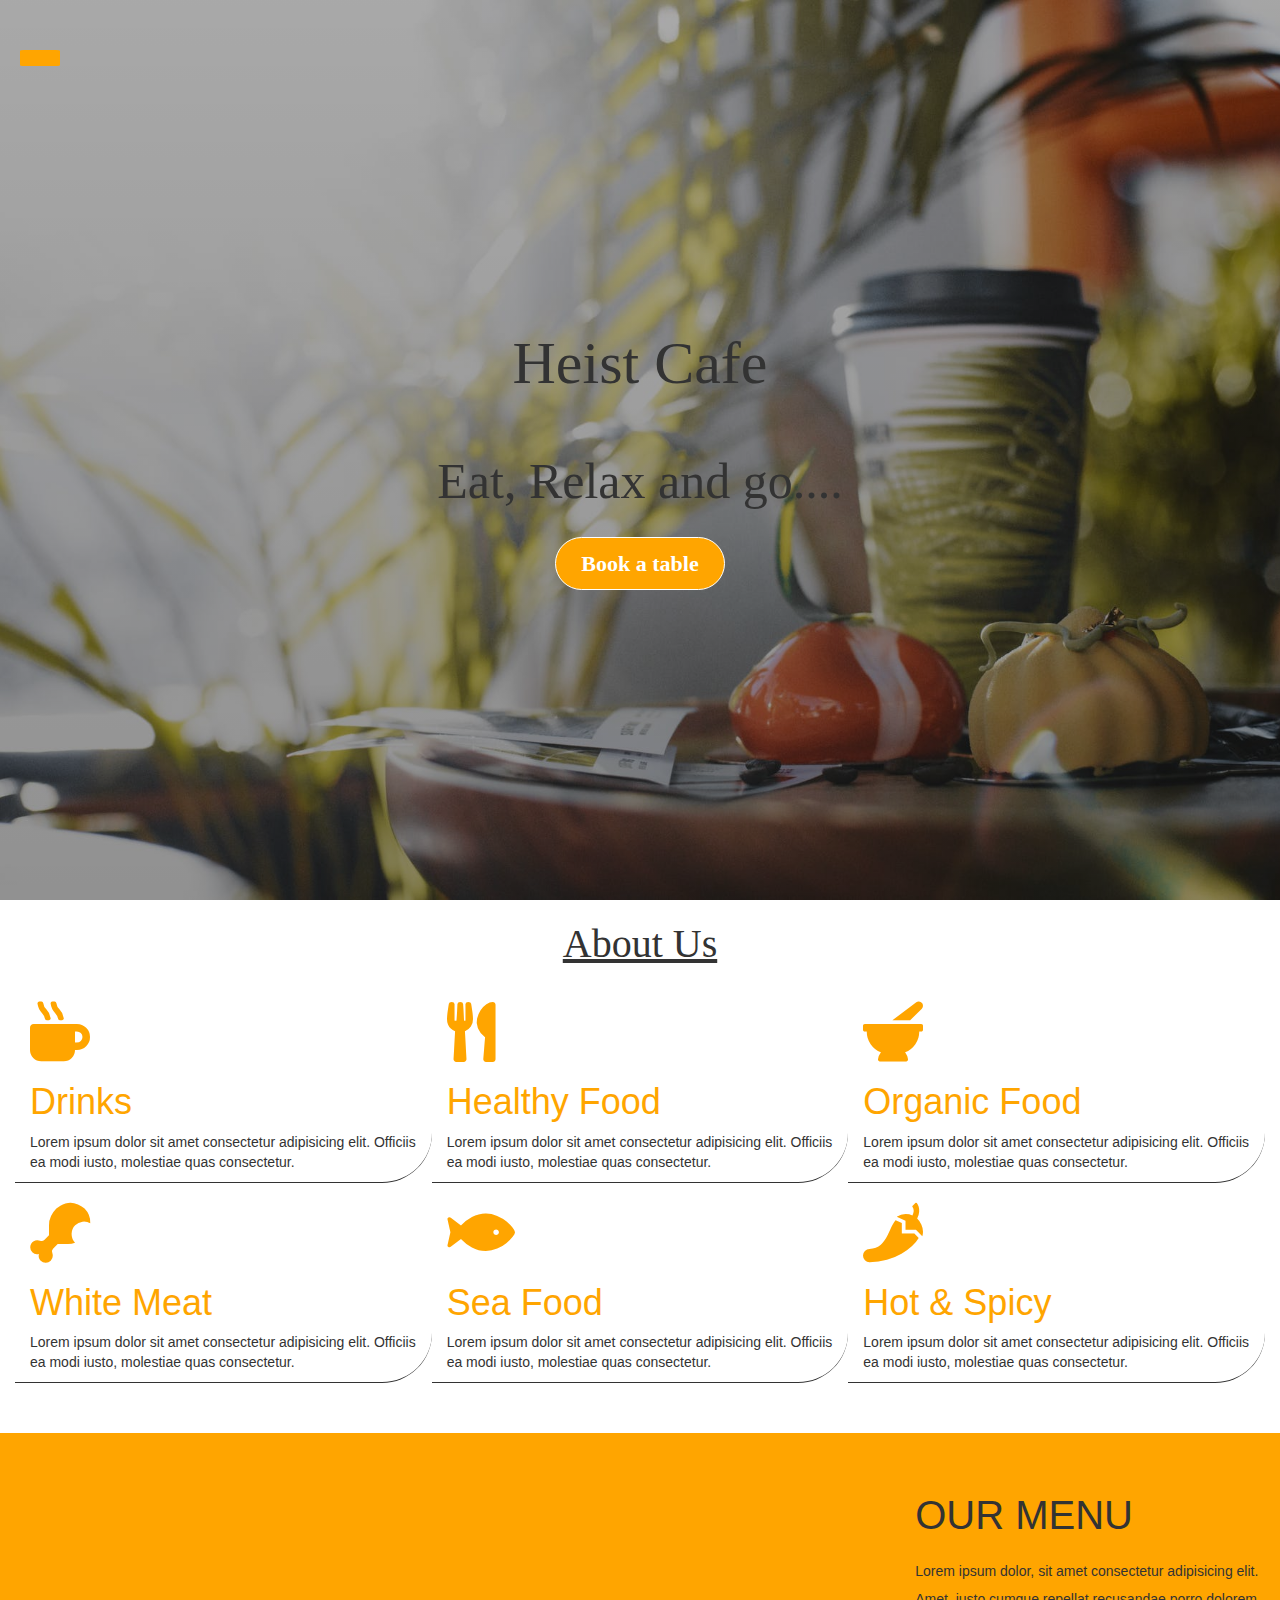
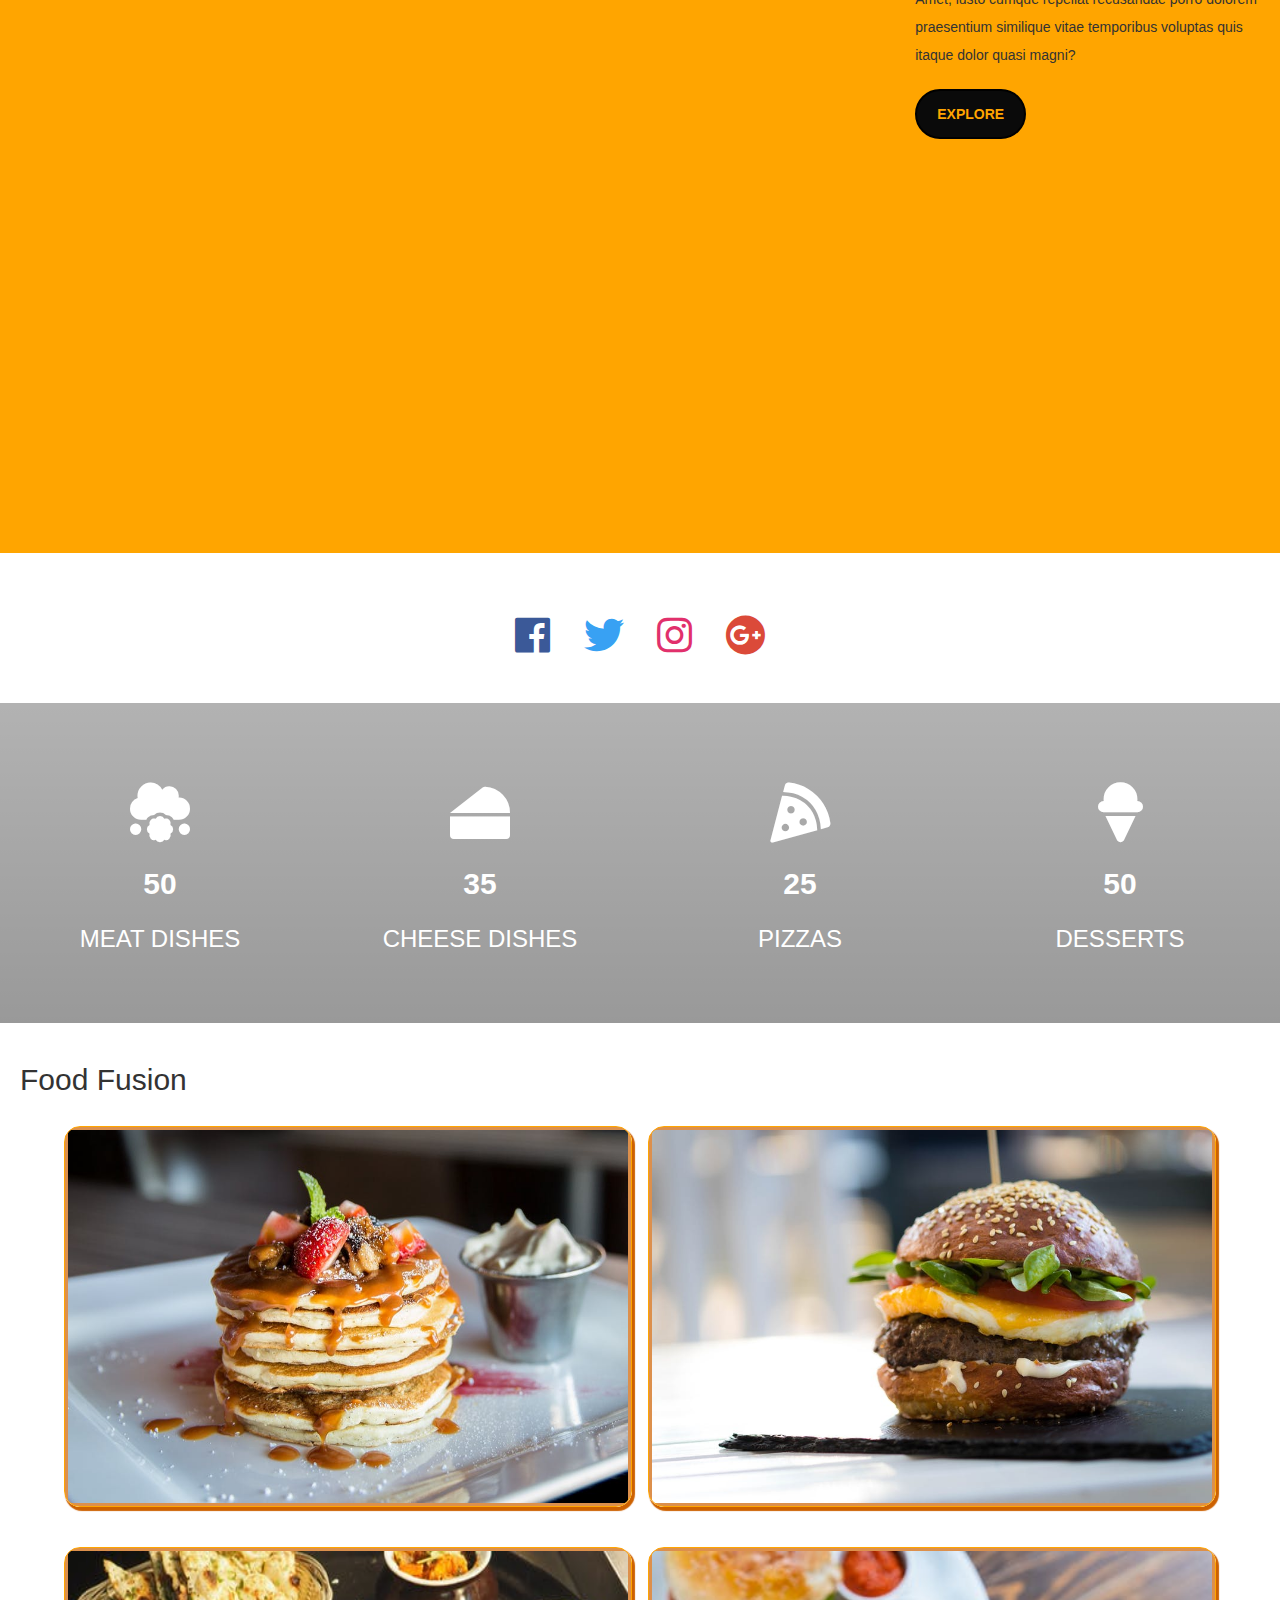
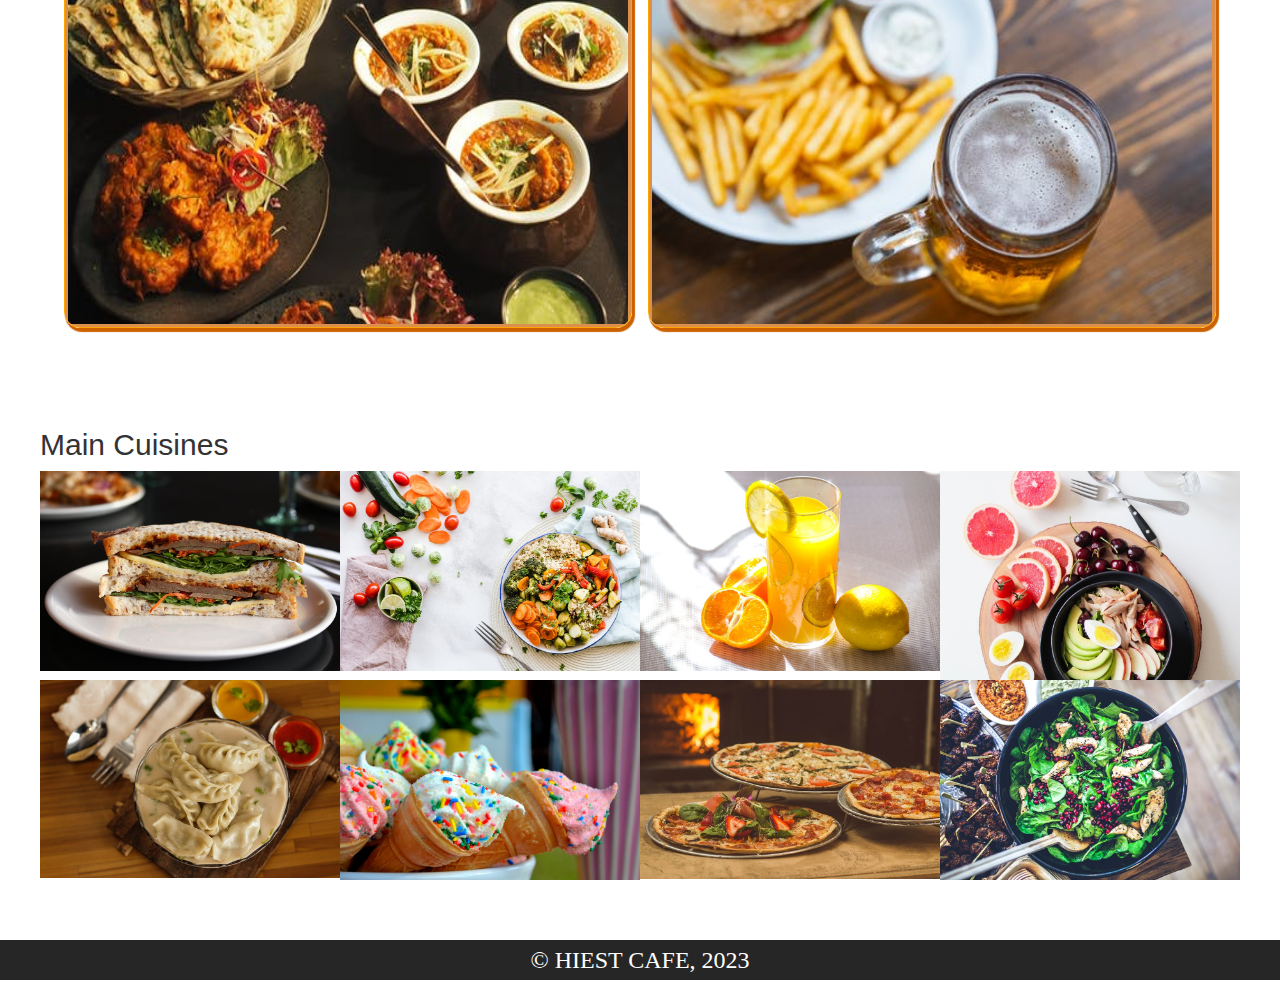
==== commit fd5e5bb6: "commit" ====
--- a/index.html
+++ b/index.html
@@ -118,9 +118,9 @@
     <!-- Socia Icons  -->
 
         <section id="icons">
-            <a href="#"><i class="fab fa-facebook facebook"></i></a>
-            <a href="#"><i class="fab fa-twitter twitter"></i></a>
-            <a href="#"><i class="fab fa-instagram instagram"></i></a>
+            <a href="https://www.facebook.com/" target="_blank"><i class="fab fa-facebook facebook"></i></a>
+            <a href="https://www.twitter.com" target="_blank"><i class="fab fa-twitter twitter"></i></a>
+            <a href="https://www.instagram.com" target="_blank"><i class="fab fa-instagram instagram"></i></a>
             <a href="#"><i class="fab fa-google-plus plus"></i></a>
         </section>
     <!-- End of Social Icons -->
@@ -307,7 +307,7 @@
         <footer class="footer">
             <div class="section-center">
                 <p class="text">
-                    &copy; <span>Hiest Cafe, 2020</span>
+                    &copy; <span>Hiest Cafe, 2023</span>
                 </p>
             </div>
         </footer>
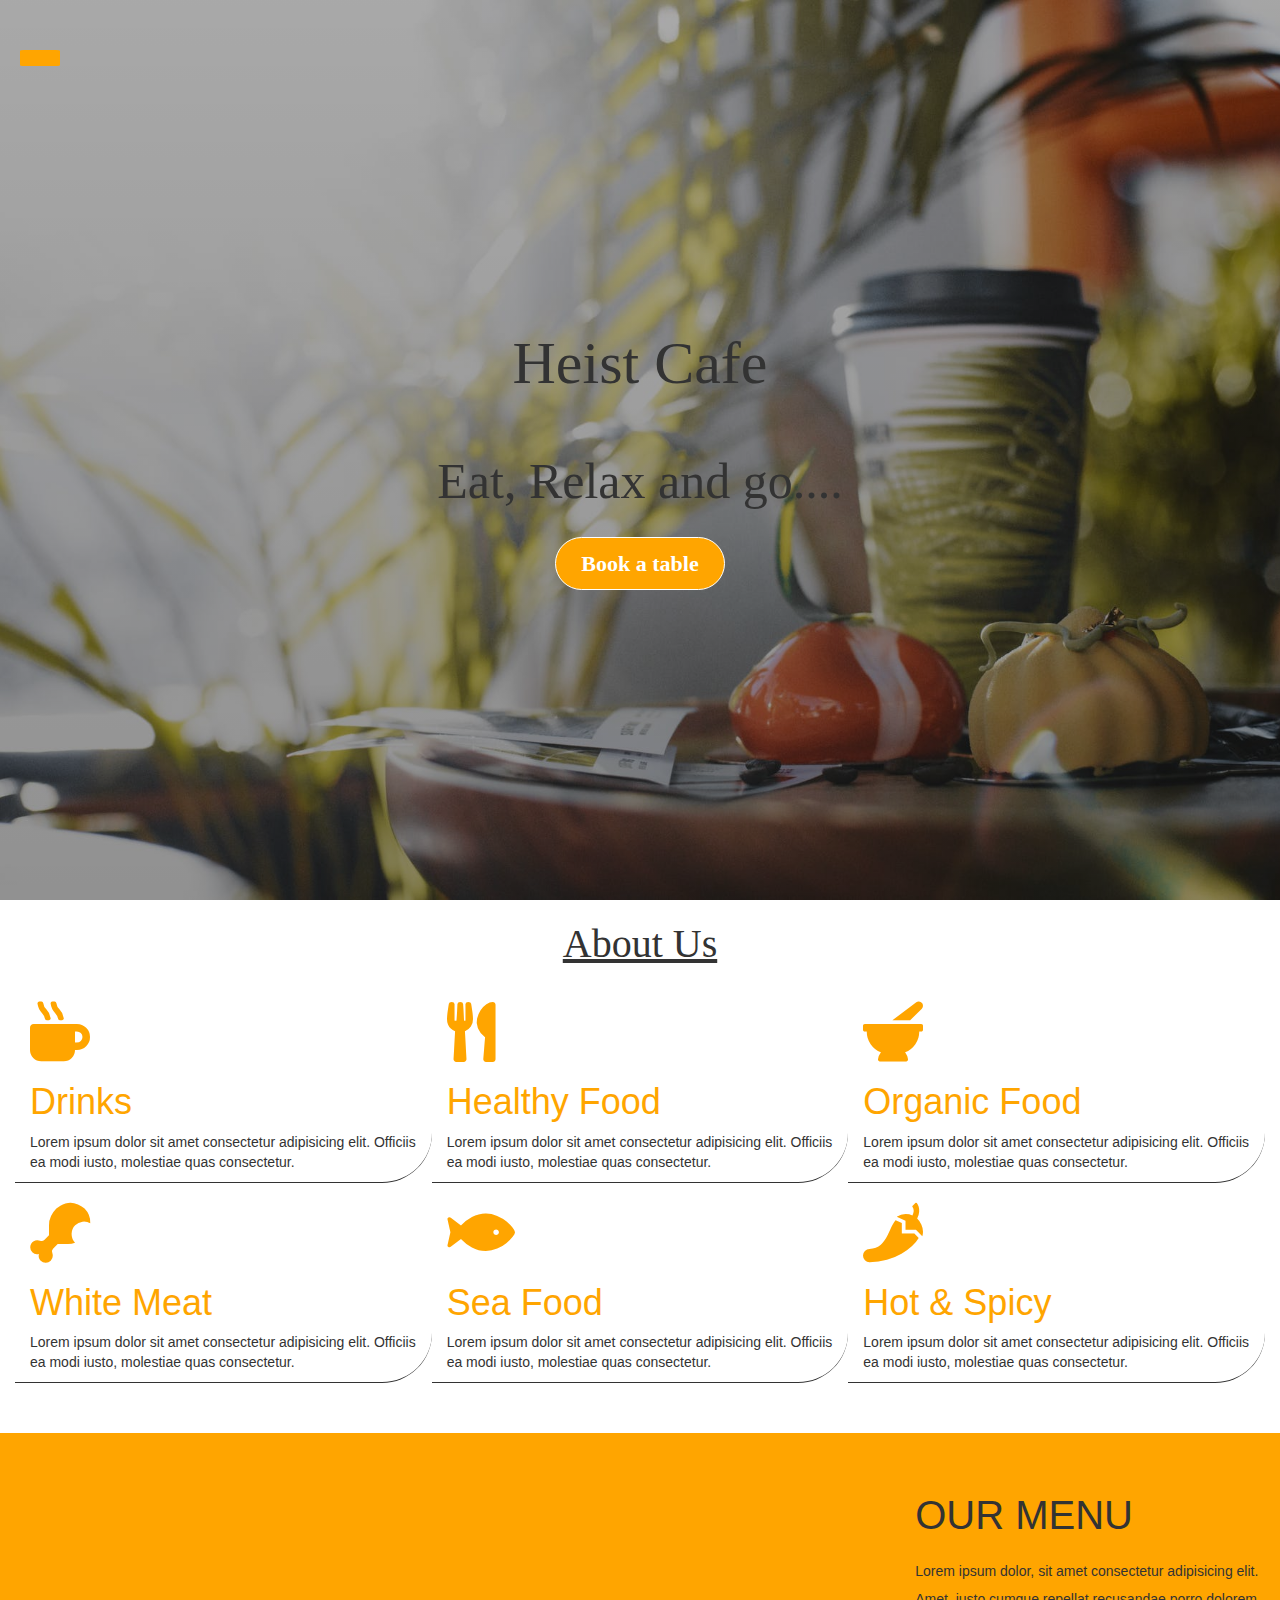
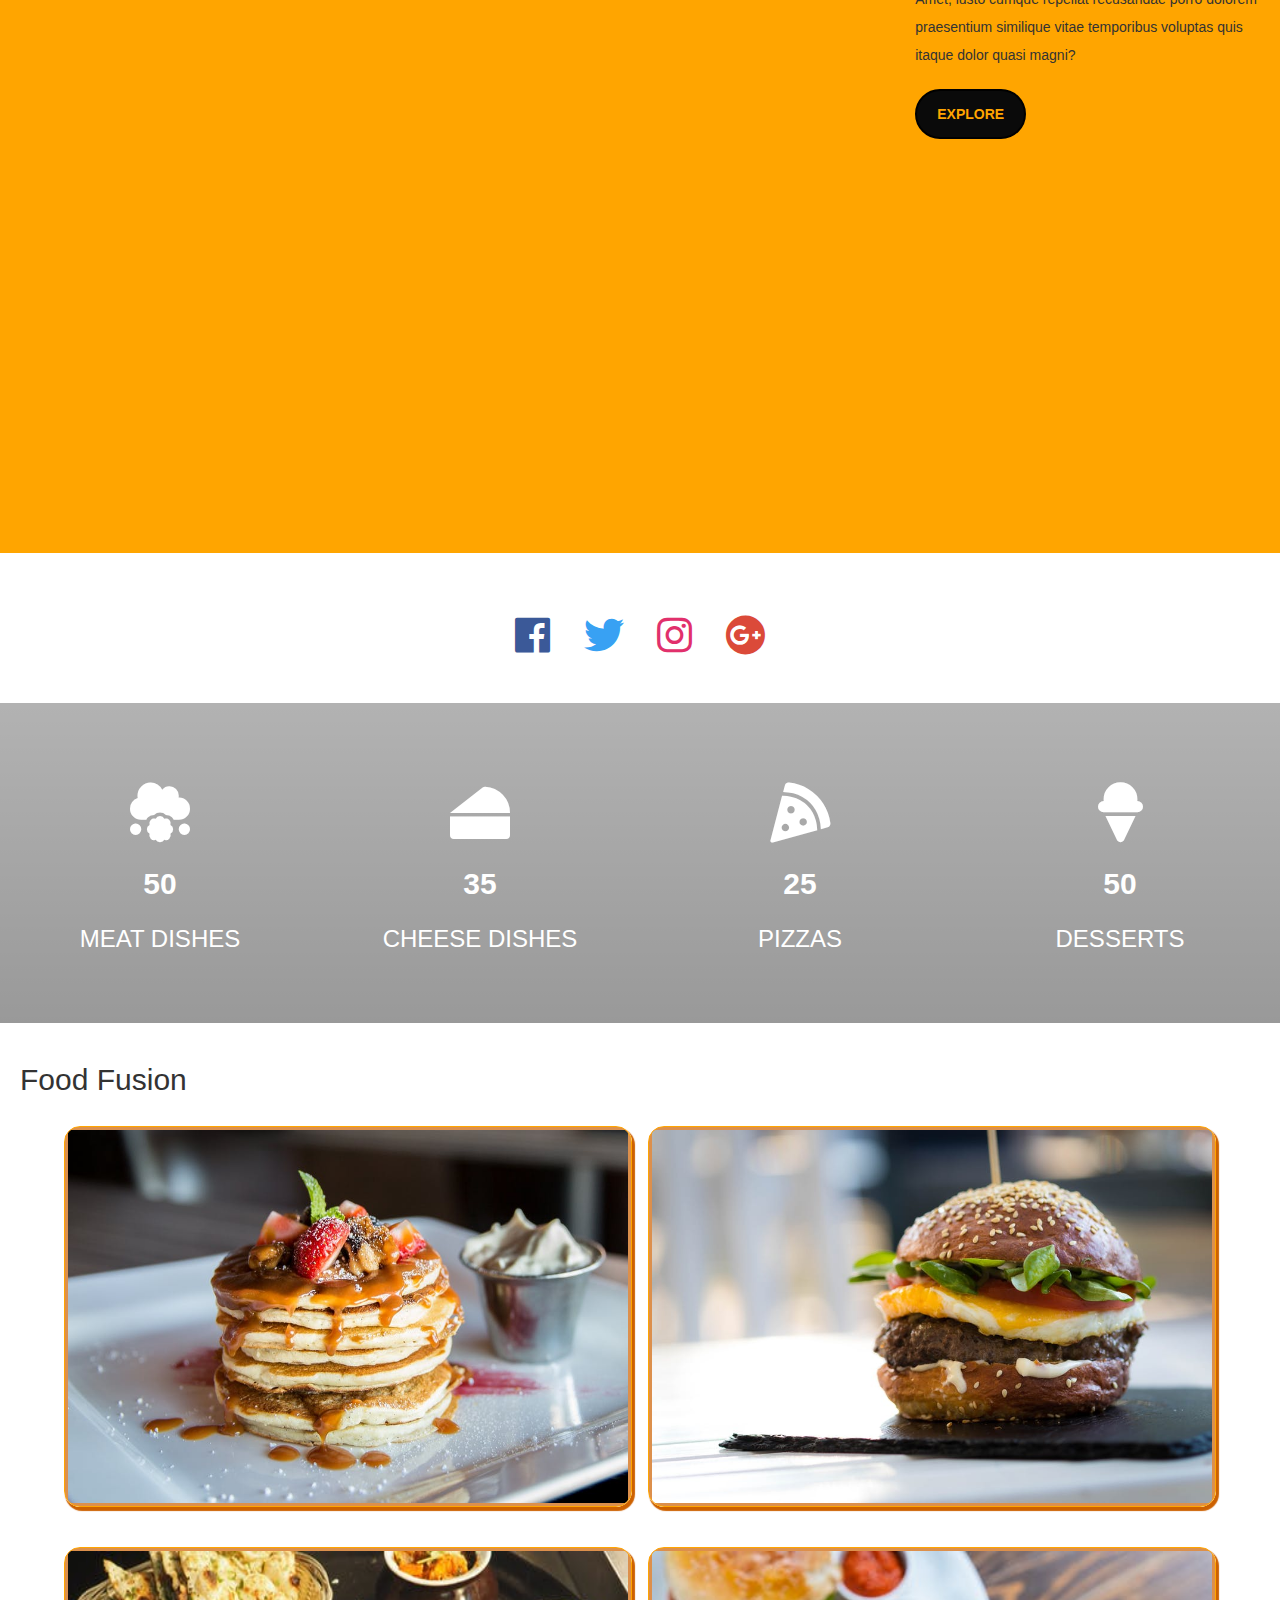
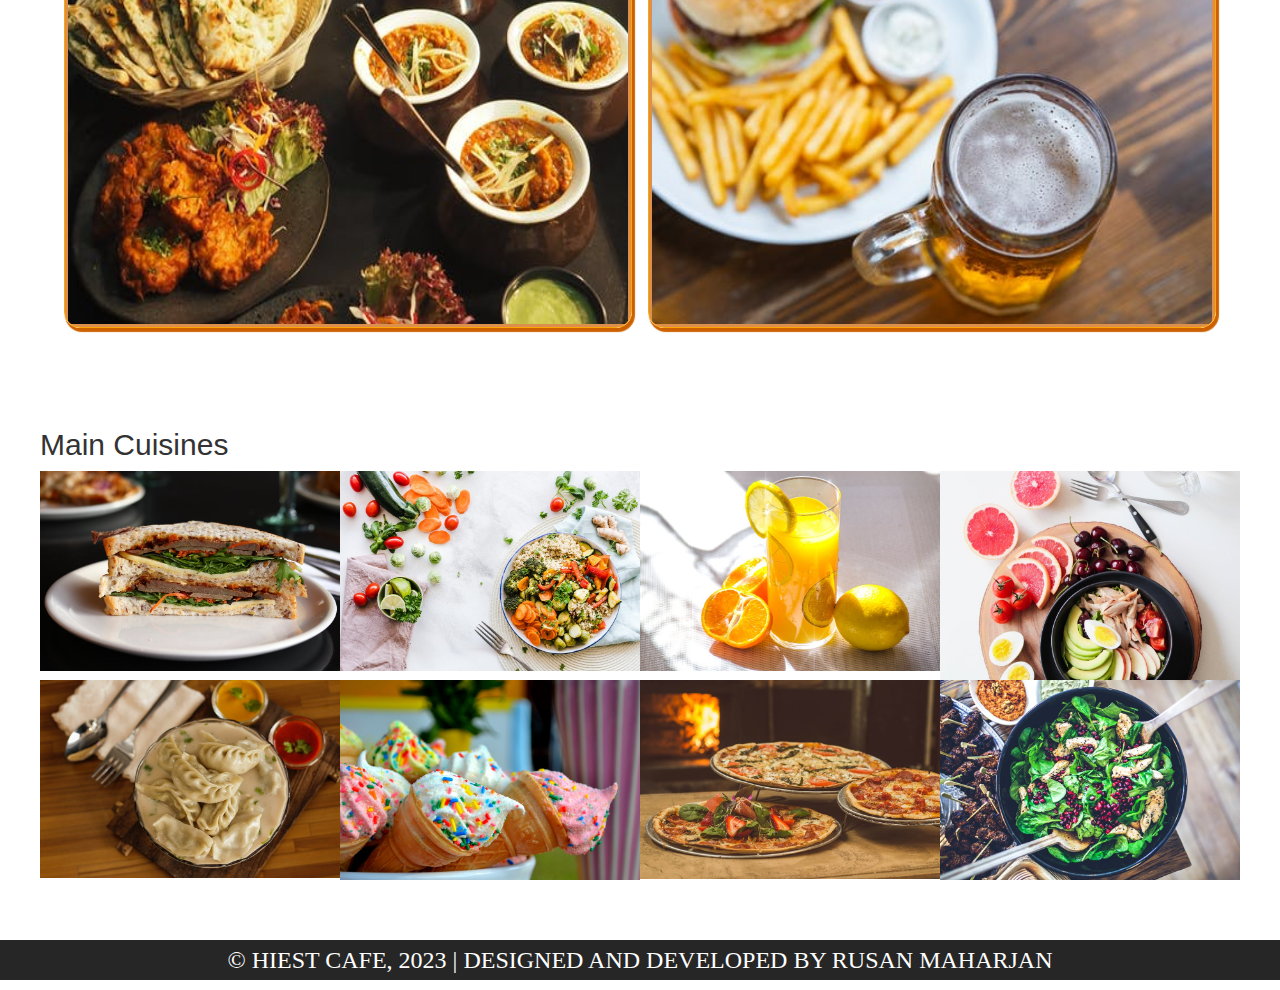
==== commit 21a0268d: "commit" ====
--- a/index.html
+++ b/index.html
@@ -307,7 +307,7 @@
         <footer class="footer">
             <div class="section-center">
                 <p class="text">
-                    &copy; <span>Hiest Cafe, 2023</span>
+                    &copy; <span>Hiest Cafe, 2023 | Designed and Developed by Rusan Maharjan</span>
                 </p>
             </div>
         </footer>
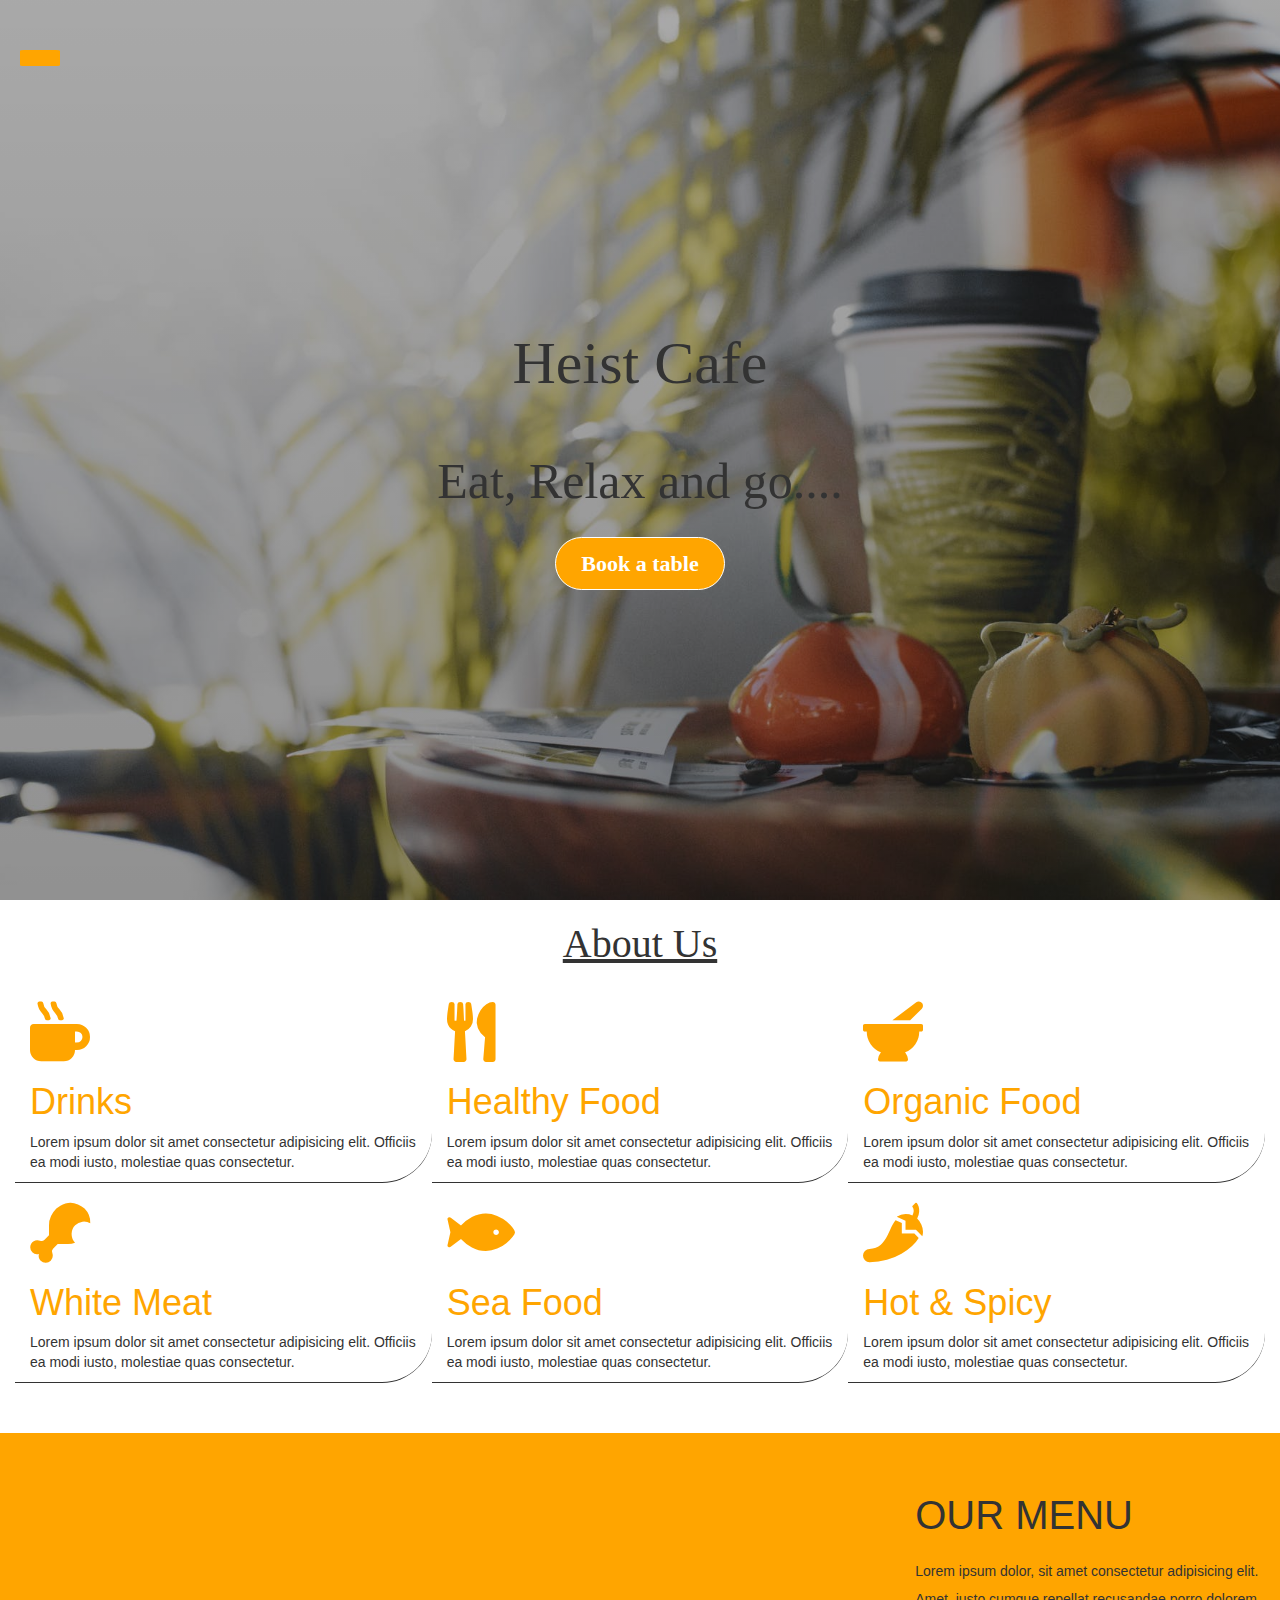
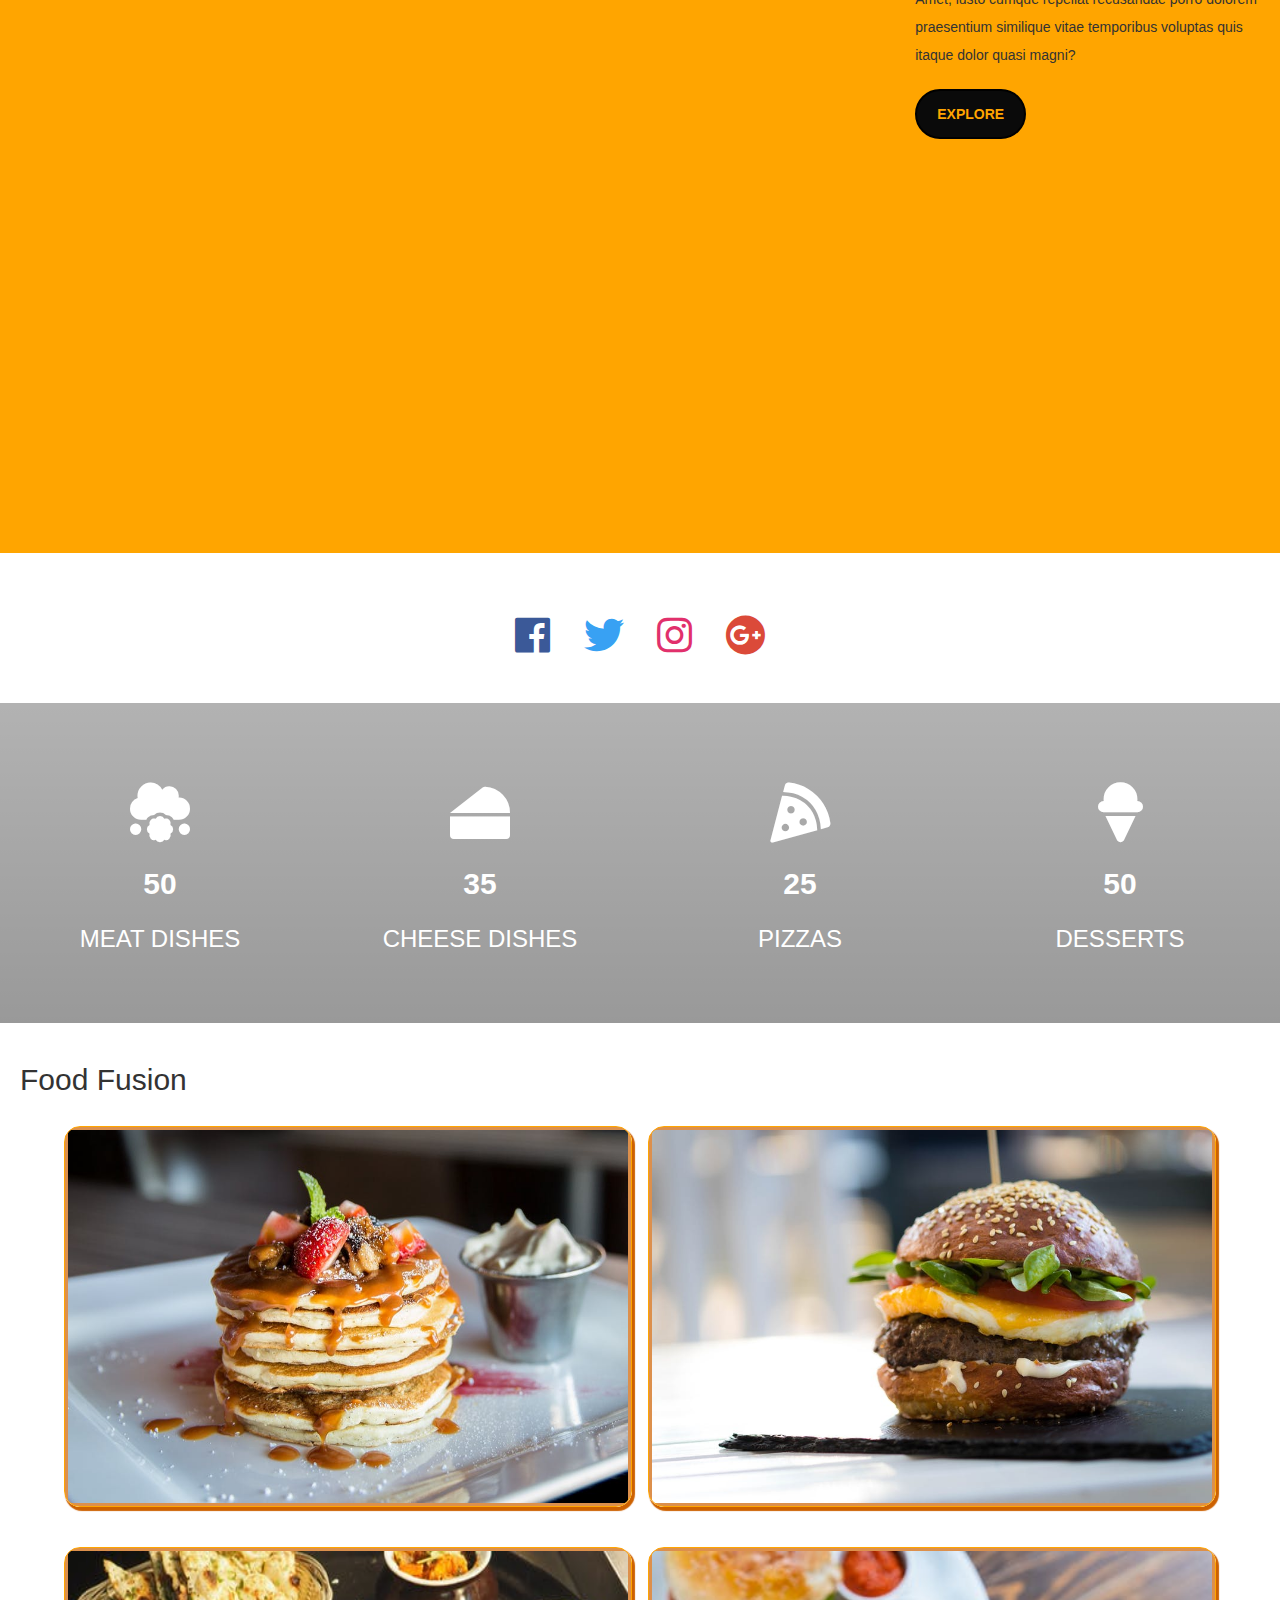
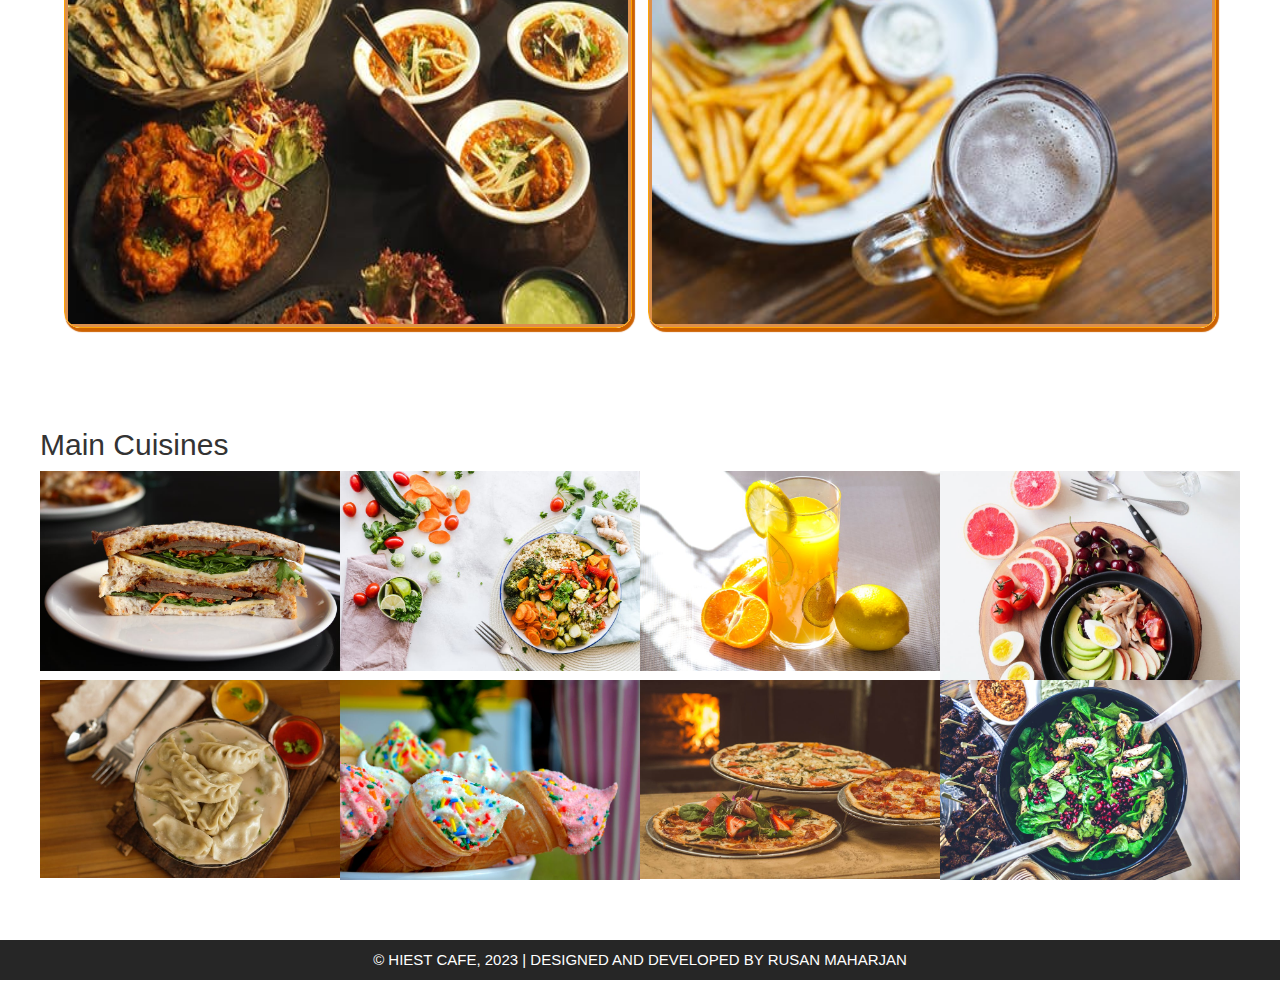
==== commit d65bb8af: "commit" ====
--- a/index.html
+++ b/index.html
@@ -26,7 +26,7 @@
                 <ul id="nav" class="nav">
                     <li><a href="#">Home</a></li>
                     <li><a href="#">About</a></li>
-                    <li><a href="#">Menu</a></li>
+                    <li><a href="menu.html">Menu</a></li>
                     <li><a href="#">Contact</a></li>
                 </ul>
             </div>
--- a/style.css
+++ b/style.css
@@ -501,9 +501,9 @@
 .text{
     text-transform: uppercase;
     color: #fff;
-    font-size: 24px;
+    font-size: 15px;
     margin-top: 20px;
-    font-family: cursive;
+    font-family: Arial, Helvetica, sans-serif;
 }
 
 /* Footer Section Ends here */
@@ -513,22 +513,38 @@
 /* Menu Section Starts here */
 
 .menu-container{
-    background: #0c2c5e;
+    background: radial-gradient(circle, #e98c8c, #dbe9db);
 }
 
 .menu-header{
     font-size: 30px;
     text-align: center;
     font-family: cursive;
-    color: #fff;
+    color: #474141;
     text-decoration: underline;
     margin-bottom: 30px;
 }
 
 .menu-pallete{
-    color: #fff;
-    max-width: 1300px;
+    color: #5e5656;
+    width: 90%;
     margin: auto;
+    display: flex;
+    justify-content: space-between;
+}
+
+.menu-page-1 {
+    flex: 40%;
+    margin-right: 50px;
+}
+
+.menu-page-2 {
+    flex: 40%;
+}
+
+
+.price {
+    font-size: 20px;
 }
 
 
